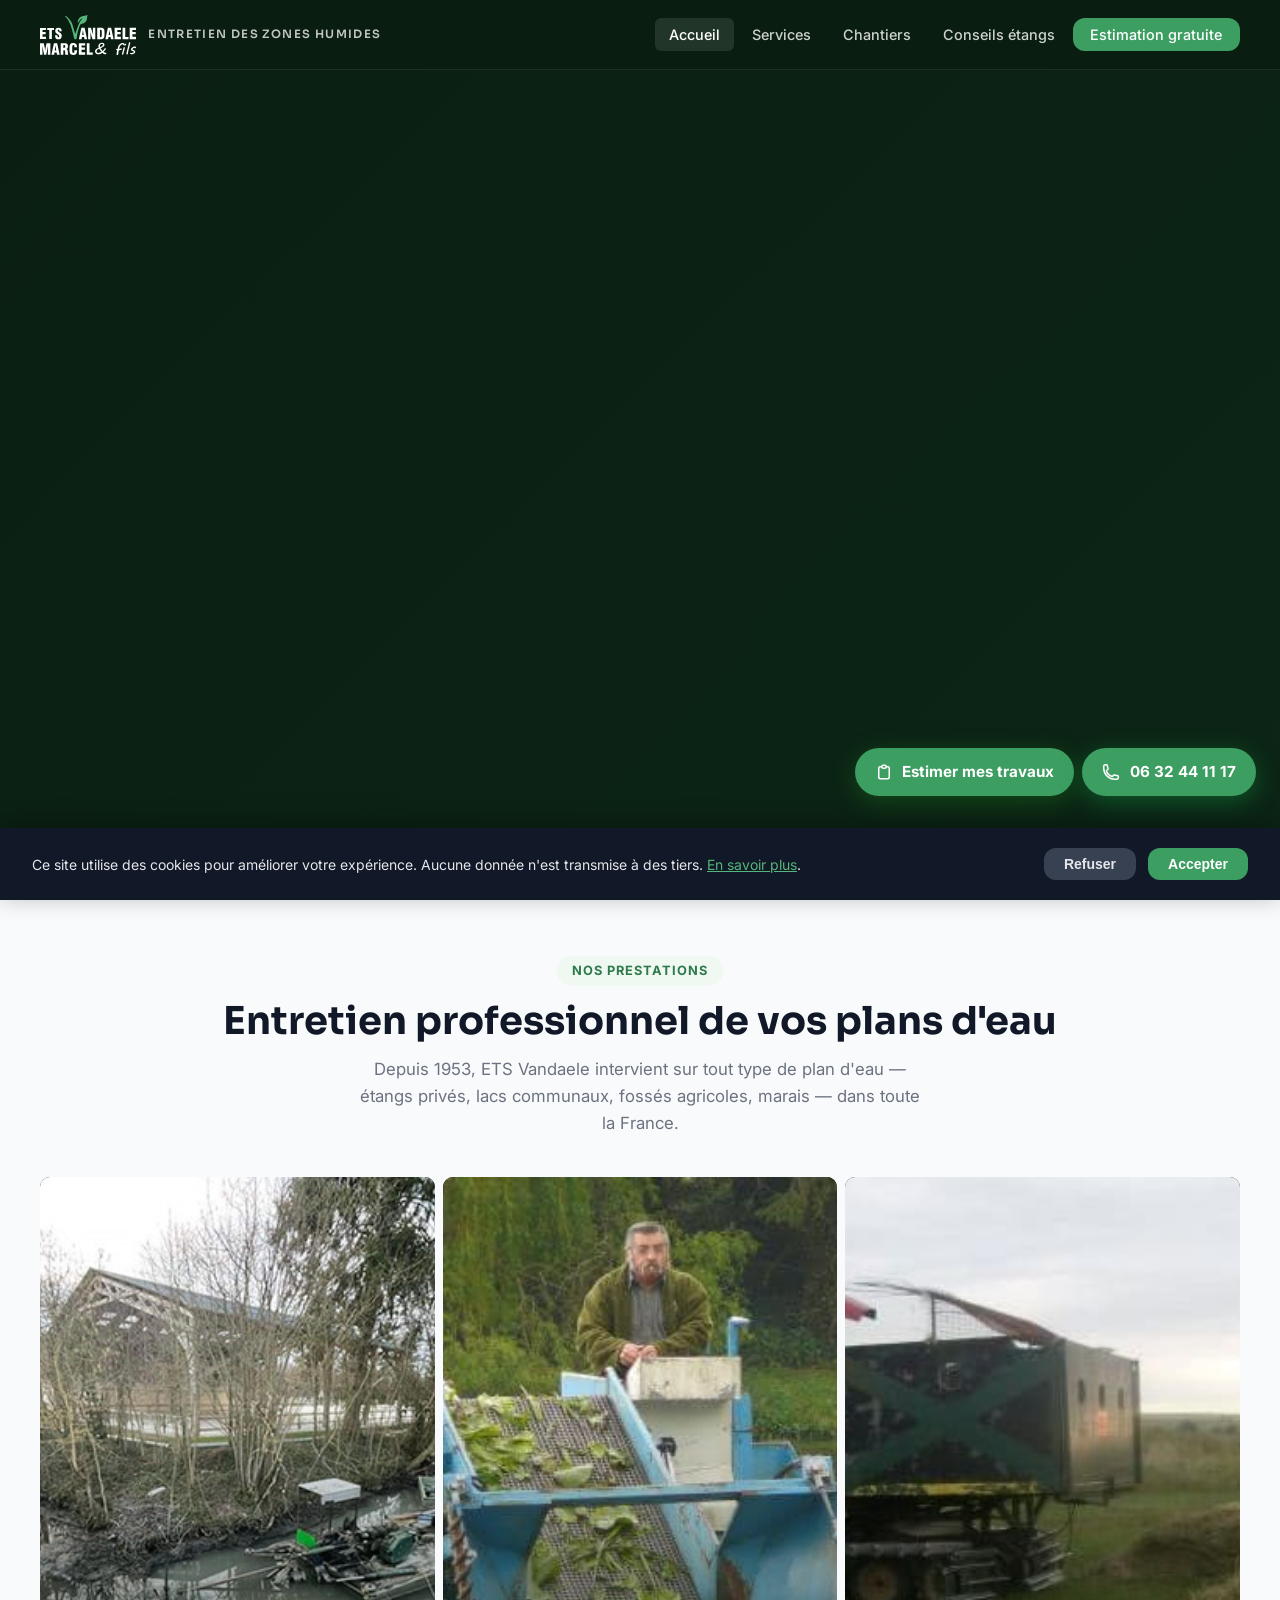
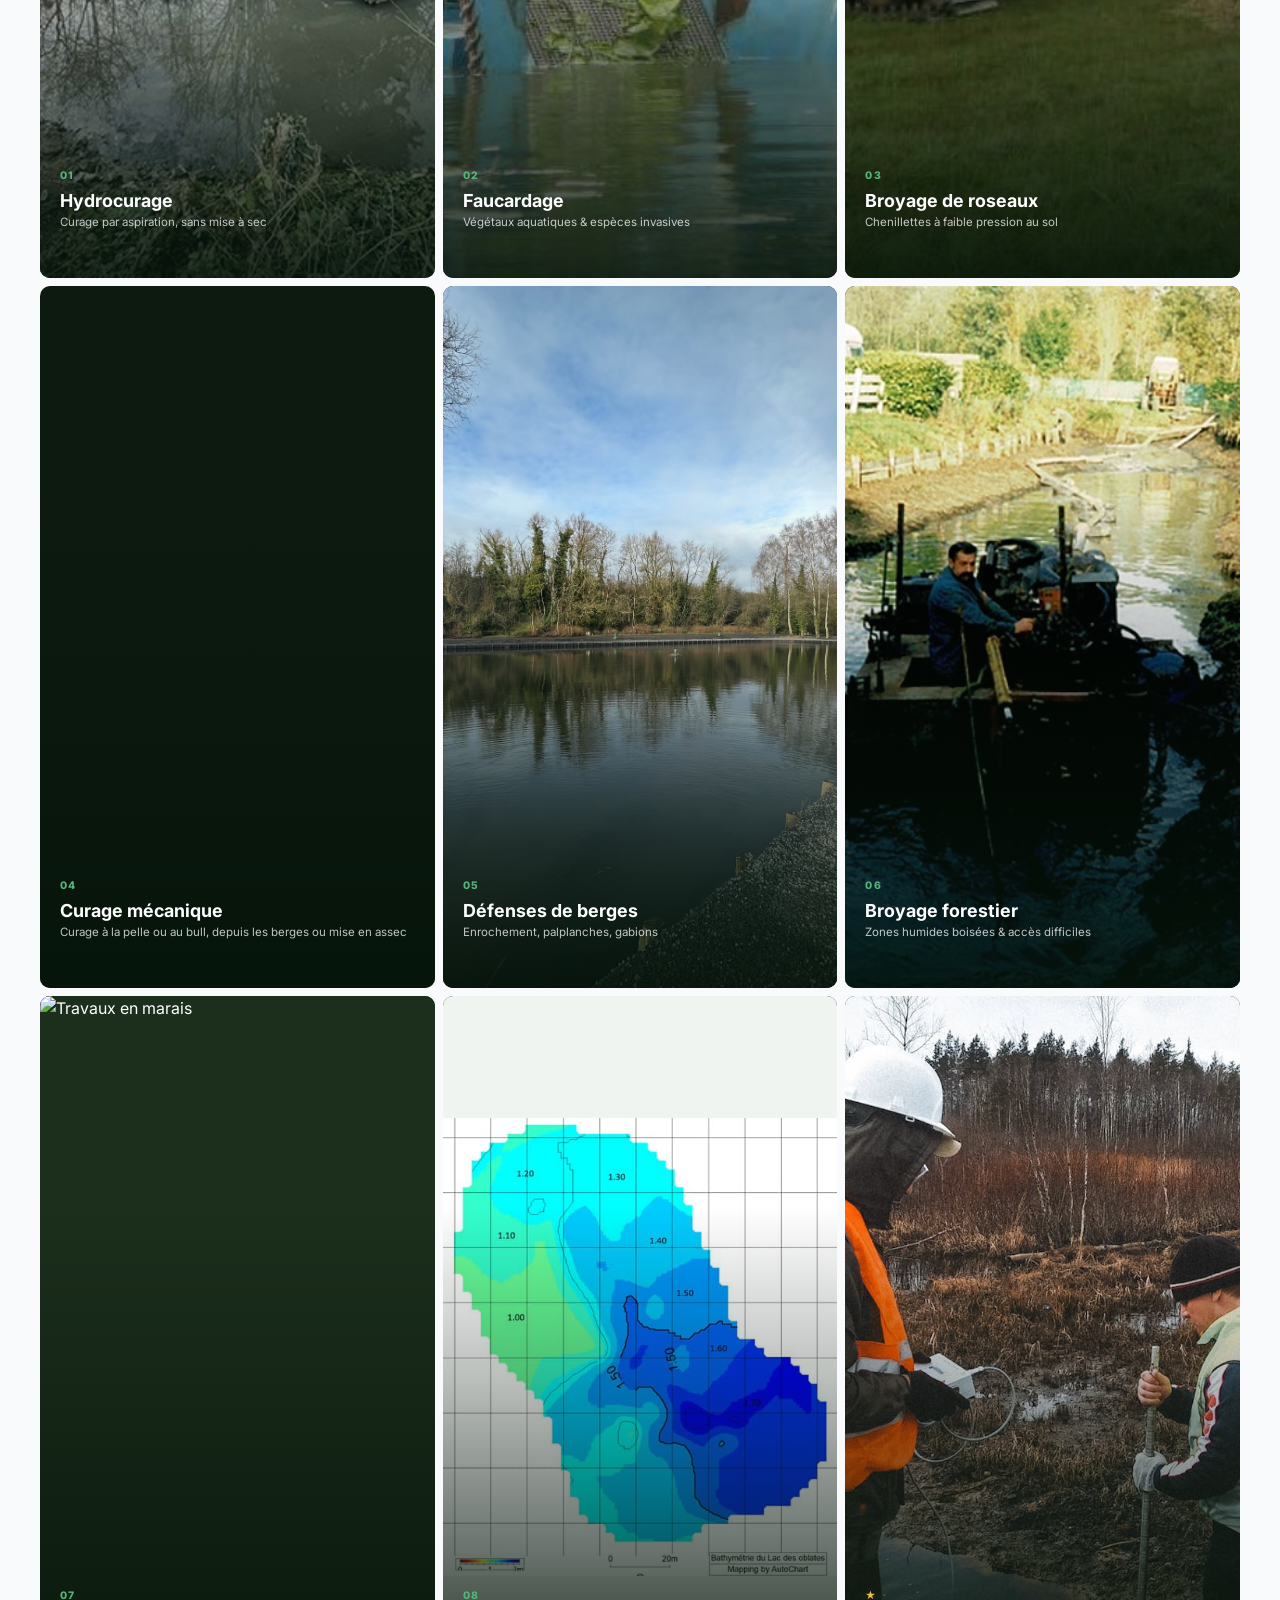
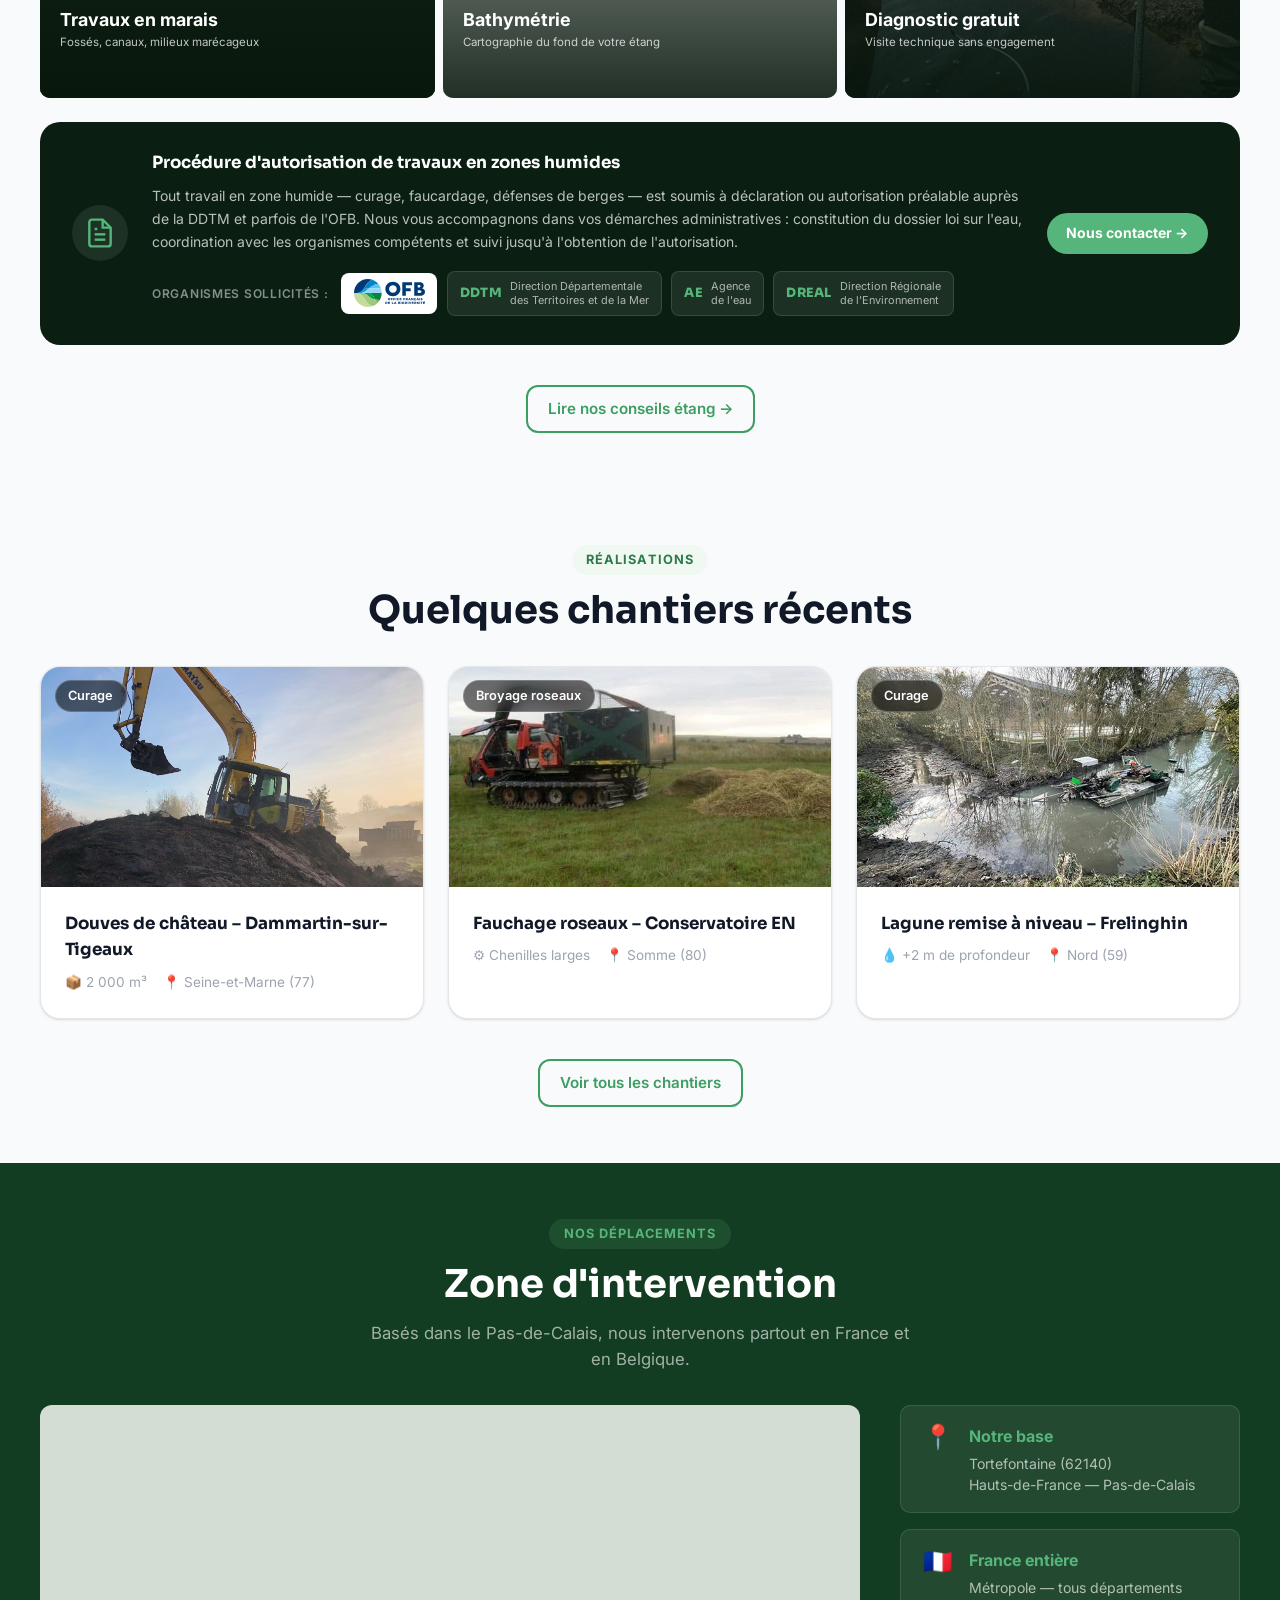
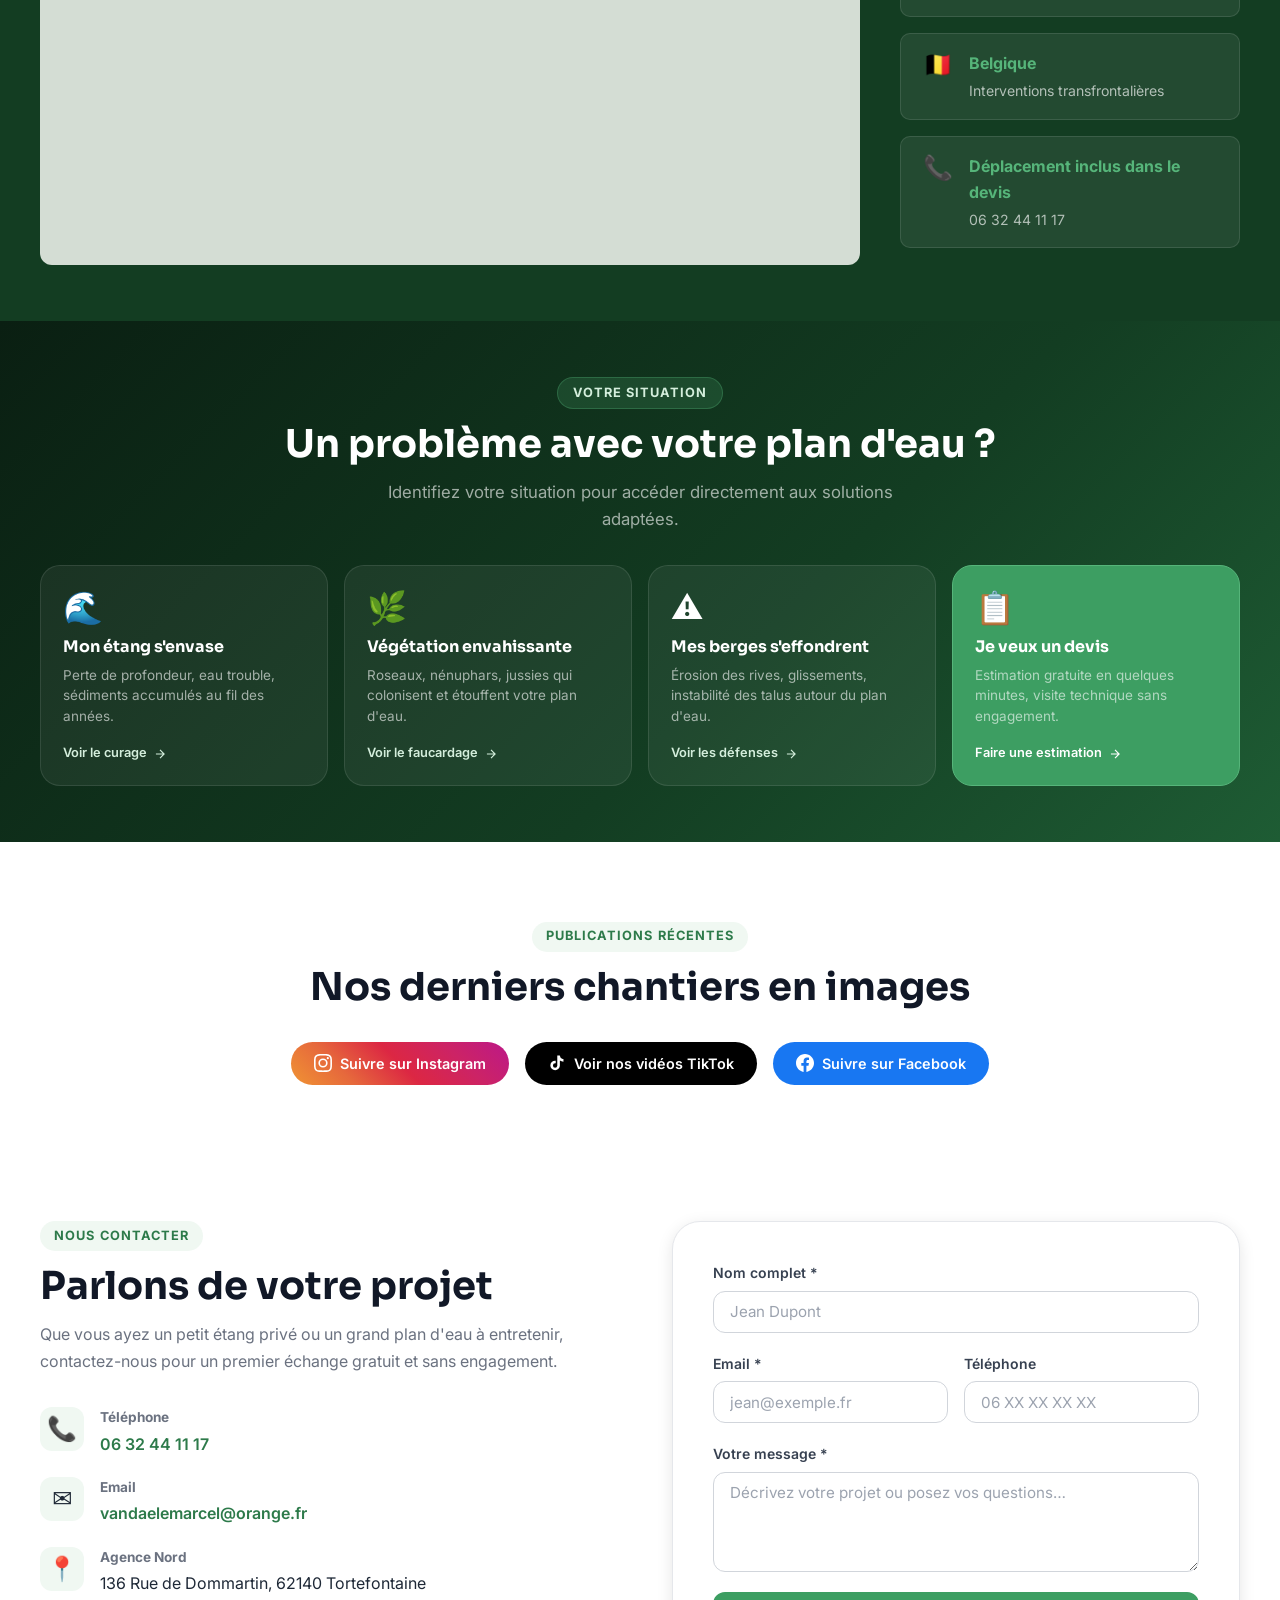
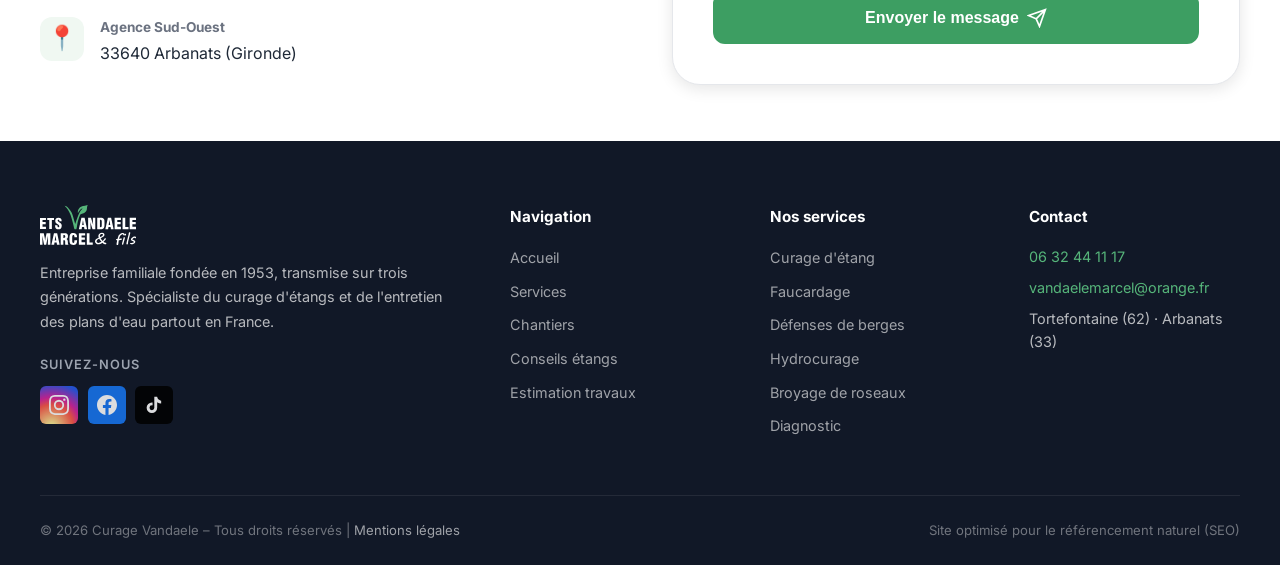
==== index.html @ f6c23997 "Curage mécanique: update card subtitle and rewrite services page content - Card: "Curage à la pelle " ====
﻿<!DOCTYPE html>
<html lang="fr">
<head>
  <meta charset="UTF-8" />
  <meta name="viewport" content="width=device-width, initial-scale=1.0" />
  <link rel="icon" type="image/svg+xml" href="assets/logo.svg" />
  <title>Curage Vandaele – Curage d'étangs & Plans d'eau | France</title>
  <meta name="description" content="Curage Vandaele, spécialiste depuis 1953 : curage d'étangs, faucardage, défenses de berges, broyage de roseaux. Devis gratuit. Intervention partout en France." />
  <meta name="keywords" content="curage étang, faucardage, défenses de berges, entretien étang, curage Vandaele, broyage de roseaux, vase étang, plan d'eau, curage Hauts-de-France, curage Nord de France, envasement étang, curage Somme, curage Pas-de-Calais" />
  <meta name="robots" content="index, follow" />
  <meta name="author" content="ETS Vandaele Marcel & Fils" />
  <meta name="geo.region" content="FR-HDF" />
  <meta name="geo.placename" content="Tortefontaine, Hauts-de-France, France" />
  <meta name="geo.position" content="50.33;2.11" />
  <meta name="ICBM" content="50.33, 2.11" />
  <link rel="canonical" href="https://www.curagevandaele.fr/" />

  <!-- Open Graph -->
  <meta property="og:type" content="website" />
  <meta property="og:locale" content="fr_FR" />
  <meta property="og:site_name" content="Curage Vandaele" />
  <meta property="og:url" content="https://www.curagevandaele.fr/" />
  <meta property="og:title" content="Curage Vandaele – Spécialiste curage d'étangs depuis 1953" />
  <meta property="og:description" content="Curage, faucardage, défenses de berges. Entreprise familiale, devis gratuit, intervention partout en France." />
  <meta property="og:image" content="https://www.curagevandaele.fr/assets/og-image.jpg" />
  <meta property="og:image:width" content="1200" />
  <meta property="og:image:height" content="630" />
  <meta property="og:image:alt" content="Curage d'étang par Vandaele – engin amphibie en action" />

  <!-- Twitter Card -->
  <meta name="twitter:card" content="summary_large_image" />
  <meta name="twitter:title" content="Curage Vandaele – Spécialiste curage d'étangs depuis 1953" />
  <meta name="twitter:description" content="Curage, faucardage, défenses de berges. Devis gratuit pour votre étang." />
  <meta name="twitter:image" content="https://www.curagevandaele.fr/assets/og-image.jpg" />

  <!-- Schema.org – LocalBusiness -->
  <script type="application/ld+json">
  {
    "@context": "https://schema.org",
    "@type": "LocalBusiness",
    "@id": "https://www.curagevandaele.fr/#business",
    "name": "ETS Vandaele Marcel & Fils",
    "alternateName": "Curage Vandaele",
    "description": "Spécialiste curage d'étangs, faucardage, défenses de berges et entretien de plans d'eau depuis 1953. Intervention partout en France.",
    "url": "https://www.curagevandaele.fr",
    "telephone": "+33632441117",
    "email": "vandaelemarcel@orange.fr",
    "foundingDate": "1953",
    "priceRange": "€€",
    "currenciesAccepted": "EUR",
    "paymentAccepted": "Chèque, Virement",
    "address": {
      "@type": "PostalAddress",
      "streetAddress": "136 Rue de Dommartin",
      "postalCode": "62140",
      "addressLocality": "Tortefontaine",
      "addressCountry": "FR",
      "addressRegion": "Hauts-de-France"
    },
    "geo": {
      "@type": "GeoCoordinates",
      "latitude": 50.33,
      "longitude": 2.11
    },
    "areaServed": [
      { "@type": "AdministrativeArea", "name": "Hauts-de-France" },
      { "@type": "AdministrativeArea", "name": "Normandie" },
      { "@type": "AdministrativeArea", "name": "Île-de-France" },
      { "@type": "AdministrativeArea", "name": "Grand Est" },
      { "@type": "AdministrativeArea", "name": "Nouvelle-Aquitaine" }
    ],
    "openingHoursSpecification": [
      {
        "@type": "OpeningHoursSpecification",
        "dayOfWeek": ["Monday","Tuesday","Wednesday","Thursday","Friday"],
        "opens": "08:00",
        "closes": "18:00"
      }
    ],
    "sameAs": [
      "https://www.instagram.com/vandaele_environnement/",
      "https://www.facebook.com/people/Vandaele-Environnement-travaux-en-milieu-naturel/100063510247374/",
      "https://www.tiktok.com/@etsvandaele"
    ],
    "hasOfferCatalog": {
      "@type": "OfferCatalog",
      "name": "Travaux d'entretien de plans d'eau",
      "itemListElement": [
        { "@type": "Offer", "itemOffered": { "@type": "Service", "name": "Curage d'étang" } },
        { "@type": "Offer", "itemOffered": { "@type": "Service", "name": "Faucardage" } },
        { "@type": "Offer", "itemOffered": { "@type": "Service", "name": "Défenses de berges" } },
        { "@type": "Offer", "itemOffered": { "@type": "Service", "name": "Hydrocurage" } },
        { "@type": "Offer", "itemOffered": { "@type": "Service", "name": "Broyage de roseaux et milieux forestiers" } },
        { "@type": "Offer", "itemOffered": { "@type": "Service", "name": "Diagnostic plan d'eau" } }
      ]
    }
  }
  </script>
  <!-- Schema.org – WebSite -->
  <script type="application/ld+json">
  {
    "@context": "https://schema.org",
    "@type": "WebSite",
    "@id": "https://www.curagevandaele.fr/#website",
    "url": "https://www.curagevandaele.fr",
    "name": "Curage Vandaele",
    "description": "Spécialiste curage d'étangs et entretien de plans d'eau depuis 1953",
    "publisher": { "@id": "https://www.curagevandaele.fr/#business" },
    "inLanguage": "fr-FR",
    "potentialAction": {
      "@type": "SearchAction",
      "target": "https://www.curagevandaele.fr/conseils.html?q={search_term_string}",
      "query-input": "required name=search_term_string"
    }
  }
  </script>

  <!-- Schema.org – Services -->
  <script type="application/ld+json">
  [
    {
      "@context": "https://schema.org",
      "@type": "Service",
      "@id": "https://www.curagevandaele.fr/services.html#curage",
      "name": "Curage d'étang et plan d'eau",
      "description": "Extraction mécanique de la vase, sédiments et boues accumulés dans les étangs et plans d'eau par engins amphibies. Intervention sans mise à sec complète dans la majorité des cas. Étangs privés, lacs communaux, douves, bassins de rétention.",
      "provider": { "@id": "https://www.curagevandaele.fr/#business" },
      "areaServed": { "@type": "Country", "name": "France" },
      "url": "https://www.curagevandaele.fr/services.html#curage",
      "serviceType": "Curage d'étang"
    },
    {
      "@context": "https://schema.org",
      "@type": "Service",
      "@id": "https://www.curagevandaele.fr/services.html#faucardage",
      "name": "Faucardage et gestion de la végétation aquatique",
      "description": "Coupe mécanisée et exportation des plantes aquatiques envahissantes : roseaux, nénuphars, jussie, élodée, myriophylle. Intervention conforme à la réglementation environnementale.",
      "provider": { "@id": "https://www.curagevandaele.fr/#business" },
      "areaServed": { "@type": "Country", "name": "France" },
      "url": "https://www.curagevandaele.fr/services.html#faucardage",
      "serviceType": "Faucardage"
    },
    {
      "@context": "https://schema.org",
      "@type": "Service",
      "@id": "https://www.curagevandaele.fr/services.html#berges",
      "name": "Défenses de berges et enrochements",
      "description": "Consolidation et protection des berges d'étangs contre l'érosion : enrochement, palplanches, gabions, géotextile. Étude et réalisation selon la nature du sol et le contexte hydraulique.",
      "provider": { "@id": "https://www.curagevandaele.fr/#business" },
      "areaServed": { "@type": "Country", "name": "France" },
      "url": "https://www.curagevandaele.fr/services.html#berges",
      "serviceType": "Défenses de berges"
    },
    {
      "@context": "https://schema.org",
      "@type": "Service",
      "@id": "https://www.curagevandaele.fr/services.html#hydrocurage",
      "name": "Hydrocurage de fossés, drains et canaux",
      "description": "Nettoyage par injection haute pression et aspiration simultanée des fossés agricoles, réseaux de drainage et canaux colmatés. Restauration de la capacité d'écoulement sans terrassement.",
      "provider": { "@id": "https://www.curagevandaele.fr/#business" },
      "areaServed": { "@type": "Country", "name": "France" },
      "url": "https://www.curagevandaele.fr/services.html#hydrocurage",
      "serviceType": "Hydrocurage"
    },
    {
      "@context": "https://schema.org",
      "@type": "Service",
      "@id": "https://www.curagevandaele.fr/services.html#broyage",
      "name": "Broyage de roseaux et milieux forestiers",
      "description": "Broyage mécanisé de roselières, taillis de berge et végétation ligneuse en zones humides inaccessibles par chenillettes à faible pression au sol. Option ramassage et exportation des résidus.",
      "provider": { "@id": "https://www.curagevandaele.fr/#business" },
      "areaServed": { "@type": "Country", "name": "France" },
      "url": "https://www.curagevandaele.fr/services.html#broyage",
      "serviceType": "Broyage de roseaux"
    },
    {
      "@context": "https://schema.org",
      "@type": "Service",
      "@id": "https://www.curagevandaele.fr/services.html#diagnostic",
      "name": "Diagnostic plan d'eau et devis gratuit",
      "description": "Visite technique gratuite de votre plan d'eau : analyse de l'envasement, état de la végétation, stabilité des berges, qualité de l'eau. Bilan précis et préconisations chiffrées sans engagement.",
      "provider": { "@id": "https://www.curagevandaele.fr/#business" },
      "areaServed": { "@type": "Country", "name": "France" },
      "url": "https://www.curagevandaele.fr/services.html#diagnostic",
      "serviceType": "Diagnostic étang",
      "offers": { "@type": "Offer", "price": "0", "priceCurrency": "EUR", "description": "Diagnostic gratuit sans engagement" }
    }
  ]
  </script>

  <!-- Schema.org – FAQPage -->
  <script type="application/ld+json">
  {
    "@context": "https://schema.org",
    "@type": "FAQPage",
    "mainEntity": [
      {
        "@type": "Question",
        "name": "Combien coûte un curage d'étang ?",
        "acceptedAnswer": {
          "@type": "Answer",
          "text": "Le prix d'un curage d'étang dépend du volume de vase à extraire, de la surface du plan d'eau et des conditions d'accès au chantier. ETS Vandaele propose un diagnostic gratuit et un devis personnalisé. Utilisez notre outil d'estimation en ligne pour une première fourchette de prix."
        }
      },
      {
        "@type": "Question",
        "name": "Faut-il une autorisation pour curer un étang ?",
        "acceptedAnswer": {
          "@type": "Answer",
          "text": "Oui, le curage d'étang est encadré par la Loi sur l'eau (3 janvier 1992). Selon le volume extrait et la nature du cours d'eau, une déclaration préalable en mairie ou une autorisation préfectorale auprès de la DDTM peut être obligatoire. ETS Vandaele accompagne ses clients dans toutes les démarches administratives."
        }
      },
      {
        "@type": "Question",
        "name": "Quelle est la meilleure période pour curer un étang ?",
        "acceptedAnswer": {
          "@type": "Answer",
          "text": "Le curage est idéalement réalisé entre septembre et mars (automne-hiver), lorsque la faune aquatique est moins active et les niveaux d'eau plus bas. Cette période minimise l'impact sur l'écosystème, facilite l'accès aux engins et limite les risques de turbidité."
        }
      },
      {
        "@type": "Question",
        "name": "Dans quelles régions intervenez-vous ?",
        "acceptedAnswer": {
          "@type": "Answer",
          "text": "ETS Vandaele Marcel & Fils intervient dans toute la France. Basés à Tortefontaine (Pas-de-Calais, 62), nous réalisons des chantiers principalement en Hauts-de-France (Nord, Pas-de-Calais, Somme, Oise, Aisne), Normandie, Île-de-France, Grand Est et Nouvelle-Aquitaine."
        }
      },
      {
        "@type": "Question",
        "name": "Comment savoir si mon étang a besoin d'être curé ?",
        "acceptedAnswer": {
          "@type": "Answer",
          "text": "Les signes d'envasement sont : perte visible de profondeur, eau trouble même hors saison, prolifération anormale de végétaux aquatiques, odeurs nauséabondes, poissons en surface. Si vous observez un ou plusieurs de ces signes, contactez-nous pour un diagnostic gratuit."
        }
      }
    ]
  }
  </script>

  <!-- Préchargement image hero (Core Web Vitals – LCP) -->
  <link rel="preload" as="image" href="assets/img/hero-accueil-2.jpg" fetchpriority="high" />

  <link rel="stylesheet" href="css/style.css" />
  <link rel="preconnect" href="https://fonts.googleapis.com" />
  <link rel="preconnect" href="https://fonts.gstatic.com" crossorigin />
  <link href="https://fonts.googleapis.com/css2?family=Inter:wght@300;400;500;600;700;800&family=Sora:wght@400;600;700;800&display=swap" rel="stylesheet" />
</head>
<body class="page-home">

<!-- ===== NAVIGATION ===== -->
<header class="site-header" id="site-header">
  <nav class="navbar container">
    <a href="index.html" class="logo">
      <img src="assets/logo.svg" alt="Curage Vandaele – ETS Vandaele Marcel & Fils" class="logo-img" />
      <span class="logo-tagline">Entretien des zones humides</span>
    </a>
    <button class="nav-toggle" id="nav-toggle" aria-label="Menu">
      <span></span><span></span><span></span>
    </button>
    <ul class="nav-links" id="nav-links">
      <li><a href="index.html" class="nav-link active">Accueil</a></li>
      <li><a href="services.html" class="nav-link">Services</a></li>
      <li><a href="chantiers.html" class="nav-link">Chantiers</a></li>
      <li><a href="conseils.html" class="nav-link">Conseils étangs</a></li>
      <li><a href="estimation.html" class="nav-link nav-cta">Estimation gratuite</a></li>
    </ul>
  </nav>
</header>

<!-- ===== HERO ===== -->
<section class="hero">
  <div class="hero-reel">
    <div class="hero-reel-slide is-active" data-label="Hydrocurage">
      <video class="slide-bg" autoplay muted playsinline loop><source src="assets/video/hydrocurage.mp4" type="video/mp4"></video>
      <video class="slide-fg" autoplay muted playsinline loop><source src="assets/video/hydrocurage.mp4" type="video/mp4"></video>
    </div>
    <div class="hero-reel-slide" data-label="Faucardage">
      <video class="slide-bg" muted playsinline loop preload="none"><source src="assets/video/faucardage.mp4" type="video/mp4"></video>
      <video class="slide-fg" muted playsinline loop preload="none"><source src="assets/video/faucardage.mp4" type="video/mp4"></video>
    </div>
    <div class="hero-reel-slide" data-label="Curage mécanique">
      <video class="slide-bg" muted playsinline loop preload="none"><source src="assets/video/curage_mecanique.mp4" type="video/mp4"></video>
      <video class="slide-fg" muted playsinline loop preload="none"><source src="assets/video/curage_mecanique.mp4" type="video/mp4"></video>
    </div>
    <div class="hero-reel-slide" data-label="Broyage de roseaux">
      <video class="slide-bg" muted playsinline loop preload="none"><source src="assets/video/broyage_de_roseaux.mp4" type="video/mp4"></video>
      <video class="slide-fg" muted playsinline loop preload="none"><source src="assets/video/broyage_de_roseaux.mp4" type="video/mp4"></video>
    </div>
    <div class="hero-reel-slide" data-label="Broyage forestier">
      <video class="slide-bg" muted playsinline loop preload="none"><source src="assets/video/broyage_forestier.mp4" type="video/mp4"></video>
      <video class="slide-fg" muted playsinline loop preload="none"><source src="assets/video/broyage_forestier.mp4" type="video/mp4"></video>
    </div>
    <div class="hero-reel-slide" data-label="Faucardage" data-landscape-src="assets/video/faucardage2_landscape.mp4">
      <video class="slide-bg" muted playsinline loop preload="none"><source src="assets/video/faucardage2.mp4" type="video/mp4"></video>
      <video class="slide-fg" muted playsinline loop preload="none"><source src="assets/video/faucardage2.mp4" type="video/mp4"></video>
    </div>
    <div class="hero-reel-slide" data-label="Curage de douves">
      <video class="slide-bg" muted playsinline loop preload="none"><source src="assets/video/hydrocurage_douves.mp4" type="video/mp4"></video>
      <video class="slide-fg" muted playsinline loop preload="none"><source src="assets/video/hydrocurage_douves.mp4" type="video/mp4"></video>
    </div>
    <div class="hero-reel-slide" data-label="Curage d'étang">
      <video class="slide-bg" muted playsinline loop preload="none"><source src="assets/video/curage_douves.mp4" type="video/mp4"></video>
      <video class="slide-fg" muted playsinline loop preload="none"><source src="assets/video/curage_douves.mp4" type="video/mp4"></video>
    </div>
    <div class="hero-reel-slide" data-label="Terrassement">
      <video class="slide-bg" muted playsinline loop preload="none"><source src="assets/video/terrassement.mp4" type="video/mp4"></video>
      <video class="slide-fg" muted playsinline loop preload="none"><source src="assets/video/terrassement.mp4" type="video/mp4"></video>
    </div>
    <div class="hero-overlay"></div>
  </div>
  <div class="hero-bottom">
    <div class="hero-reel-ui">
      <span class="hero-reel-label">Hydrocurage</span>
      <div class="hero-reel-dots">
        <button class="hero-reel-dot is-active" aria-label="Hydrocurage"></button>
        <button class="hero-reel-dot" aria-label="Faucardage"></button>
        <button class="hero-reel-dot" aria-label="Curage mécanique"></button>
        <button class="hero-reel-dot" aria-label="Broyage de roseaux"></button>
        <button class="hero-reel-dot" aria-label="Broyage forestier"></button>
        <button class="hero-reel-dot" aria-label="Faucardage"></button>
        <button class="hero-reel-dot" aria-label="Curage de douves"></button>
        <button class="hero-reel-dot" aria-label="Curage d'étang"></button>
        <button class="hero-reel-dot" aria-label="Terrassement"></button>
      </div>
    </div>
  </div>
</section>

<!-- ===== NOS SERVICES ===== -->
<section class="section services-unified-section" id="services" aria-label="Nos services d'entretien de plans d'eau">
  <div class="container">
    <div class="section-header">
      <span class="section-tag">Nos prestations</span>
      <h2 class="section-title">Entretien professionnel de vos plans d'eau</h2>
      <p class="section-desc">Depuis 1953, ETS Vandaele intervient sur tout type de plan d'eau — étangs privés, lacs communaux, fossés agricoles, marais — dans toute la France.</p>
    </div>
    <div class="activites-grid">

      <a href="services.html#hydrocurage" class="activite-card">
        <video autoplay muted playsinline poster="assets/img/curage-de-lagunes.jpg"
          data-srcs="assets/video/hydrocurage.mp4,assets/video/curage_douves.mp4,assets/video/hydrocurage_douves.mp4">
          <source src="assets/video/hydrocurage.mp4" type="video/mp4">
        </video>
        <div class="activite-overlay">
          <span class="activite-num">01</span>
          <h3 class="activite-title">Hydrocurage</h3>
          <p class="activite-sub">Curage par aspiration, sans mise à sec</p>
          <span class="activite-cta">Découvrir →</span>
        </div>
      </a>

      <a href="services.html#faucardage" class="activite-card">
        <video autoplay muted loop playsinline poster="assets/img/faucardage-et-suppression-de-vegetation.jpg">
          <source src="assets/video/faucardage.mp4" type="video/mp4">
        </video>
        <div class="activite-overlay">
          <span class="activite-num">02</span>
          <h3 class="activite-title">Faucardage</h3>
          <p class="activite-sub">Végétaux aquatiques & espèces invasives</p>
          <span class="activite-cta">Découvrir →</span>
        </div>
      </a>

      <a href="services.html#broyage-roseaux" class="activite-card">
        <video autoplay muted loop playsinline poster="assets/img/fauchage-de-roseaux-avec-exportation.jpg">
          <source src="assets/video/broyage_de_roseaux.mp4" type="video/mp4">
        </video>
        <div class="activite-overlay">
          <span class="activite-num">03</span>
          <h3 class="activite-title">Broyage de roseaux</h3>
          <p class="activite-sub">Chenillettes à faible pression au sol</p>
          <span class="activite-cta">Découvrir →</span>
        </div>
      </a>

      <a href="services.html#curage" class="activite-card">
        <video autoplay muted loop playsinline poster="assets/img/curage-mecanique-1.jpg">
          <source src="assets/video/curage_mecanique.mp4" type="video/mp4">
        </video>
        <div class="activite-overlay">
          <span class="activite-num">04</span>
          <h3 class="activite-title">Curage mécanique</h3>
          <p class="activite-sub">Curage à la pelle ou au bull, depuis les berges ou mise en assec</p>
          <span class="activite-cta">Découvrir →</span>
        </div>
      </a>

      <a href="services.html#berges" class="activite-card">
        <img src="assets/img/defense-de-berges-1.jpg" alt="Défenses de berges" loading="lazy" />
        <div class="activite-overlay">
          <span class="activite-num">05</span>
          <h3 class="activite-title">Défenses de berges</h3>
          <p class="activite-sub">Enrochement, palplanches, gabions</p>
          <span class="activite-cta">Découvrir →</span>
        </div>
      </a>

      <a href="services.html#broyage-forestier" class="activite-card">
        <video autoplay muted loop playsinline poster="assets/img/nous-connaitre-ets-vandaele.jpg">
          <source src="assets/video/broyage_forestier.mp4" type="video/mp4">
        </video>
        <div class="activite-overlay">
          <span class="activite-num">06</span>
          <h3 class="activite-title">Broyage forestier</h3>
          <p class="activite-sub">Zones humides boisées & accès difficiles</p>
          <span class="activite-cta">Découvrir →</span>
        </div>
      </a>

      <a href="services.html#marais" class="activite-card">
        <img src="assets/img/travaux-en-marais.jpg" alt="Travaux en marais" loading="lazy" />
        <div class="activite-overlay">
          <span class="activite-num">07</span>
          <h3 class="activite-title">Travaux en marais</h3>
          <p class="activite-sub">Fossés, canaux, milieux marécageux</p>
          <span class="activite-cta">Découvrir →</span>
        </div>
      </a>

      <a href="services.html#bathymetrie" class="activite-card">
        <img src="assets/img/bathymetrie.jpg" alt="Bathymétrie" loading="lazy" />
        <div class="activite-overlay">
          <span class="activite-num">08</span>
          <h3 class="activite-title">Bathymétrie</h3>
          <p class="activite-sub">Cartographie du fond de votre étang</p>
          <span class="activite-cta">Découvrir →</span>
        </div>
      </a>

      <a href="estimation.html" class="activite-card activite-card--cta">
        <img src="assets/img/diagnostic-terrain.jpg" alt="Diagnostic gratuit" loading="lazy" />
        <div class="activite-overlay">
          <span class="activite-num">★</span>
          <h3 class="activite-title">Diagnostic gratuit</h3>
          <p class="activite-sub">Visite technique sans engagement</p>
          <span class="activite-cta">Prendre rendez-vous →</span>
        </div>
      </a>

    </div>

    <!-- 10. Procédure d'autorisation – carte pleine largeur -->
    <div class="svc-autorisation">
      <div class="svc-autorisation-icon">
        <svg width="32" height="32" viewBox="0 0 24 24" fill="none" stroke="currentColor" stroke-width="1.8"><path d="M14 2H6a2 2 0 0 0-2 2v16a2 2 0 0 0 2 2h12a2 2 0 0 0 2-2V8z"/><polyline points="14 2 14 8 20 8"/><line x1="16" y1="13" x2="8" y2="13"/><line x1="16" y1="17" x2="8" y2="17"/><polyline points="10 9 9 9 8 9"/></svg>
      </div>
      <div class="svc-autorisation-body">
        <h3>Procédure d'autorisation de travaux en zones humides</h3>
        <p>Tout travail en zone humide — curage, faucardage, défenses de berges — est soumis à déclaration ou autorisation préalable auprès de la DDTM et parfois de l'OFB. Nous vous accompagnons dans vos démarches administratives : constitution du dossier loi sur l'eau, coordination avec les organismes compétents et suivi jusqu'à l'obtention de l'autorisation.</p>
        <div class="autorisation-orgs">
          <span class="autorisation-orgs-label">Organismes sollicités :</span>
          <!-- OFB – logo officiel -->
          <div class="autorisation-org autorisation-org--logo">
            <img src="assets/img/logo-ofb.svg" alt="Office Français de la Biodiversité (OFB)" />
          </div>
          <!-- DDTM -->
          <div class="autorisation-org">
            <span class="autorisation-org-abbr">DDTM</span>
            <span class="autorisation-org-name">Direction Départementale<br>des Territoires et de la Mer</span>
          </div>
          <!-- Agence de l'eau -->
          <div class="autorisation-org">
            <span class="autorisation-org-abbr">AE</span>
            <span class="autorisation-org-name">Agence<br>de l'eau</span>
          </div>
          <!-- DREAL -->
          <div class="autorisation-org">
            <span class="autorisation-org-abbr">DREAL</span>
            <span class="autorisation-org-name">Direction Régionale<br>de l'Environnement</span>
          </div>
        </div>
      </div>
      <a href="estimation.html" class="svc-autorisation-link">Nous contacter →</a>
    </div>

    <div class="section-footer">
      <a href="conseils.html" class="btn btn-outline">Lire nos conseils étang →</a>
    </div>
  </div>
</section>

<!-- ===== CHANTIERS RÉCENTS ===== -->
<section class="section section--gray" id="chantiers">
  <div class="container">
    <div class="section-header">
      <span class="section-tag">Réalisations</span>
      <h2 class="section-title">Quelques chantiers récents</h2>
    </div>
    <div class="chantiers-grid">

      <article class="chantier-card">
        <div class="chantier-img">
          <video autoplay muted loop playsinline poster="assets/img/hero-accueil-2.jpg">
            <source src="assets/video/hydrocurage_douves.mp4" type="video/mp4">
          </video>
          <span class="chantier-badge">Curage</span>
        </div>
        <div class="chantier-body">
          <h3>Douves de château – Dammartin-sur-Tigeaux</h3>
          <div class="chantier-meta">
            <span>📦 2 000 m³</span>
            <span>📍 Seine-et-Marne (77)</span>
          </div>
        </div>
      </article>

      <article class="chantier-card">
        <div class="chantier-img">
          <img src="assets/img/fauchage-de-roseaux-avec-exportation.jpg" alt="Fauchage de roseaux dans les marais de la Somme" loading="lazy" />
          <span class="chantier-badge">Broyage roseaux</span>
        </div>
        <div class="chantier-body">
          <h3>Fauchage roseaux – Conservatoire EN</h3>
          <div class="chantier-meta">
            <span>⚙️ Chenilles larges</span>
            <span>📍 Somme (80)</span>
          </div>
        </div>
      </article>

      <article class="chantier-card">
        <div class="chantier-img">
          <img src="assets/img/curage-de-lagunes.jpg" alt="Curage d'une lagune quasi asséchée à Frelinghin, Nord" loading="lazy" />
          <span class="chantier-badge">Curage</span>
        </div>
        <div class="chantier-body">
          <h3>Lagune remise à niveau – Frelinghin</h3>
          <div class="chantier-meta">
            <span>💧 +2 m de profondeur</span>
            <span>📍 Nord (59)</span>
          </div>
        </div>
      </article>

    </div>
    <div class="section-footer">
      <a href="chantiers.html" class="btn btn-outline">Voir tous les chantiers</a>
    </div>
  </div>
</section>

<!-- ===== ZONE D'INTERVENTION ===== -->
<section class="section zone-section" id="zone">
  <div class="container">
    <div class="section-header">
      <span class="section-tag">Nos déplacements</span>
      <h2 class="section-title">Zone d'intervention</h2>
      <p class="section-desc">Basés dans le Pas-de-Calais, nous intervenons partout en France et en Belgique.</p>
    </div>
    <div class="zone-layout">
      <div id="zone-map"></div>
      <div class="zone-cards">
        <div class="zone-card">
          <div class="zone-card-icon">📍</div>
          <div>
            <strong>Notre base</strong>
            <span>Tortefontaine (62140)</span>
            <span>Hauts-de-France — Pas-de-Calais</span>
          </div>
        </div>
        <div class="zone-card">
          <div class="zone-card-icon">🇫🇷</div>
          <div>
            <strong>France entière</strong>
            <span>Métropole — tous départements</span>
          </div>
        </div>
        <div class="zone-card">
          <div class="zone-card-icon">🇧🇪</div>
          <div>
            <strong>Belgique</strong>
            <span>Interventions transfrontalières</span>
          </div>
        </div>
        <a href="tel:+33632441117" class="zone-card">
          <div class="zone-card-icon">📞</div>
          <div>
            <strong>Déplacement inclus dans le devis</strong>
            <span>06 32 44 11 17</span>
          </div>
        </a>
      </div>
    </div>
  </div>
</section>

<!-- ===== PROBLÈME → SOLUTION ===== -->
<section class="problems-section" id="pourquoi">
  <div class="container">
    <div class="section-header">
      <span class="section-tag">Votre situation</span>
      <h2 class="section-title">Un problème avec votre plan d'eau ?</h2>
      <p class="section-desc">Identifiez votre situation pour accéder directement aux solutions adaptées.</p>
    </div>
    <div class="problems-grid">

      <a href="services.html#curage" class="problem-card">
        <div class="problem-icon">🌊</div>
        <h3>Mon étang s'envase</h3>
        <p>Perte de profondeur, eau trouble, sédiments accumulés au fil des années.</p>
        <span class="problem-cta">Voir le curage <svg width="14" height="14" viewBox="0 0 24 24" fill="none" stroke="currentColor" stroke-width="2"><path d="M5 12h14M12 5l7 7-7 7"/></svg></span>
      </a>

      <a href="services.html#faucardage" class="problem-card">
        <div class="problem-icon">🌿</div>
        <h3>Végétation envahissante</h3>
        <p>Roseaux, nénuphars, jussies qui colonisent et étouffent votre plan d'eau.</p>
        <span class="problem-cta">Voir le faucardage <svg width="14" height="14" viewBox="0 0 24 24" fill="none" stroke="currentColor" stroke-width="2"><path d="M5 12h14M12 5l7 7-7 7"/></svg></span>
      </a>

      <a href="services.html#berges" class="problem-card">
        <div class="problem-icon">⚠️</div>
        <h3>Mes berges s'effondrent</h3>
        <p>Érosion des rives, glissements, instabilité des talus autour du plan d'eau.</p>
        <span class="problem-cta">Voir les défenses <svg width="14" height="14" viewBox="0 0 24 24" fill="none" stroke="currentColor" stroke-width="2"><path d="M5 12h14M12 5l7 7-7 7"/></svg></span>
      </a>

      <a href="estimation.html" class="problem-card problem-card--cta">
        <div class="problem-icon">📋</div>
        <h3>Je veux un devis</h3>
        <p>Estimation gratuite en quelques minutes, visite technique sans engagement.</p>
        <span class="problem-cta">Faire une estimation <svg width="14" height="14" viewBox="0 0 24 24" fill="none" stroke="currentColor" stroke-width="2"><path d="M5 12h14M12 5l7 7-7 7"/></svg></span>
      </a>

    </div>
  </div>
</section>

<!-- ===== RÉSEAUX SOCIAUX ===== -->
<section class="social-section">
  <div class="container">
    <div class="section-header">
      <span class="section-tag">Publications récentes</span>
      <h2 class="section-title">Nos derniers chantiers en images</h2>
    </div>

    <!-- Feed Instagram (Behold.so – mis à jour automatiquement) -->
    <div data-behold-id="vLi6sZst01aUTTArN6jm"></div>
    <script src="https://w.behold.so/widget.js" type="module"></script>

    <!-- Boutons réseaux -->
    <div class="social-follow-btns">
      <a href="https://www.instagram.com/etsvandaele/" target="_blank" rel="noopener" class="social-follow-btn social-follow-btn--instagram">
        <svg width="18" height="18" viewBox="0 0 24 24" fill="currentColor"><path d="M12 2.163c3.204 0 3.584.012 4.85.07 3.252.148 4.771 1.691 4.919 4.919.058 1.265.069 1.645.069 4.849 0 3.205-.012 3.584-.069 4.849-.149 3.225-1.664 4.771-4.919 4.919-1.266.058-1.644.07-4.85.07-3.204 0-3.584-.012-4.849-.07-3.26-.149-4.771-1.699-4.919-4.92-.058-1.265-.07-1.644-.07-4.849 0-3.204.013-3.583.07-4.849.149-3.227 1.664-4.771 4.919-4.919 1.266-.057 1.645-.069 4.849-.069zM12 0C8.741 0 8.333.014 7.053.072 2.695.272.273 2.69.073 7.052.014 8.333 0 8.741 0 12c0 3.259.014 3.668.072 4.948.2 4.358 2.618 6.78 6.98 6.98C8.333 23.986 8.741 24 12 24c3.259 0 3.668-.014 4.948-.072 4.354-.2 6.782-2.618 6.979-6.98.059-1.28.073-1.689.073-4.948 0-3.259-.014-3.667-.072-4.947-.196-4.354-2.617-6.78-6.979-6.98C15.668.014 15.259 0 12 0zm0 5.838a6.162 6.162 0 100 12.324 6.162 6.162 0 000-12.324zM12 16a4 4 0 110-8 4 4 0 010 8zm6.406-11.845a1.44 1.44 0 100 2.881 1.44 1.44 0 000-2.881z"/></svg>
        Suivre sur Instagram
      </a>
      <a href="https://www.tiktok.com/@etsvandaele" target="_blank" rel="noopener" class="social-follow-btn social-follow-btn--tiktok">
        <svg width="18" height="18" viewBox="0 0 24 24" fill="currentColor"><path d="M19.59 6.69a4.83 4.83 0 01-3.77-4.25V2h-3.45v13.67a2.89 2.89 0 01-2.88 2.5 2.89 2.89 0 01-2.89-2.89 2.89 2.89 0 012.89-2.89c.28 0 .54.04.79.1V9.01a6.27 6.27 0 00-.79-.05 6.34 6.34 0 00-6.34 6.34 6.34 6.34 0 006.34 6.34 6.34 6.34 0 006.33-6.34V8.69a8.18 8.18 0 004.78 1.52V6.78a4.85 4.85 0 01-1.01-.09z"/></svg>
        Voir nos vidéos TikTok
      </a>
      <a href="https://www.facebook.com/curage.vandaele" target="_blank" rel="noopener" class="social-follow-btn social-follow-btn--facebook">
        <svg width="18" height="18" viewBox="0 0 24 24" fill="currentColor"><path d="M24 12.073c0-6.627-5.373-12-12-12s-12 5.373-12 12c0 5.99 4.388 10.954 10.125 11.854v-8.385H7.078v-3.47h3.047V9.43c0-3.007 1.792-4.669 4.533-4.669 1.312 0 2.686.235 2.686.235v2.953H15.83c-1.491 0-1.956.925-1.956 1.874v2.25h3.328l-.532 3.47h-2.796v8.385C19.612 23.027 24 18.062 24 12.073z"/></svg>
        Suivre sur Facebook
      </a>
    </div>

  </div>
</section>

<!-- ===== CONTACT ===== -->
<section class="section" id="contact">
  <div class="container">
    <div class="contact-wrapper">
      <div class="contact-info">
        <span class="section-tag">Nous contacter</span>
        <h2 class="section-title">Parlons de votre projet</h2>
        <p>Que vous ayez un petit étang privé ou un grand plan d'eau à entretenir, contactez-nous pour un premier échange gratuit et sans engagement.</p>
        <div class="contact-items">
          <div class="contact-item">
            <div class="contact-item-icon">📞</div>
            <div>
              <strong>Téléphone</strong>
              <a href="tel:+33632441117">06 32 44 11 17</a>
            </div>
          </div>
          <div class="contact-item">
            <div class="contact-item-icon">✉️</div>
            <div>
              <strong>Email</strong>
              <a href="mailto:vandaelemarcel@orange.fr">vandaelemarcel@orange.fr</a>
            </div>
          </div>
          <div class="contact-item">
            <div class="contact-item-icon">📍</div>
            <div>
              <strong>Agence Nord</strong>
              <span>136 Rue de Dommartin, 62140 Tortefontaine</span>
            </div>
          </div>
          <div class="contact-item">
            <div class="contact-item-icon">📍</div>
            <div>
              <strong>Agence Sud-Ouest</strong>
              <span>33640 Arbanats (Gironde)</span>
            </div>
          </div>
        </div>
      </div>
      <form class="contact-form" id="contact-form" action="https://api.web3forms.com/submit" method="post" novalidate>
        <input type="hidden" name="access_key" value="d6047275-07ab-4b26-8be7-3b39b661f43b" />
        <input type="hidden" name="subject" value="Nouvelle demande de contact – Curage Vandaele" />
        <input type="hidden" name="from_name" value="Site Curage Vandaele" />
        <input type="hidden" name="redirect" value="false" />
        <div class="form-group">
          <label for="nom">Nom complet *</label>
          <input type="text" id="nom" name="nom" required placeholder="Jean Dupont" />
        </div>
        <div class="form-row">
          <div class="form-group">
            <label for="email">Email *</label>
            <input type="email" id="email" name="email" required placeholder="jean@exemple.fr" />
          </div>
          <div class="form-group">
            <label for="tel">Téléphone</label>
            <input type="tel" id="tel" name="tel" placeholder="06 XX XX XX XX" />
          </div>
        </div>
        <div class="form-group">
          <label for="message">Votre message *</label>
          <textarea id="message" name="message" rows="4" required placeholder="Décrivez votre projet ou posez vos questions…"></textarea>
        </div>
        <button type="submit" class="btn btn-primary btn-lg btn-full">
          Envoyer le message
          <svg width="20" height="20" viewBox="0 0 24 24" fill="none" stroke="currentColor" stroke-width="2"><path d="M22 2L11 13M22 2l-7 20-4-9-9-4 20-7z"/></svg>
        </button>
      </form>
    </div>
  </div>
</section>

<!-- ===== FOOTER ===== -->
<footer class="site-footer">
  <div class="container footer-grid">
    <div class="footer-brand">
      <div class="logo">
        <img src="assets/logo.svg" alt="Curage Vandaele" class="logo-img" />
      </div>
      <p>Entreprise familiale fondée en 1953, transmise sur trois générations. Spécialiste du curage d'étangs et de l'entretien des plans d'eau partout en France.</p>
      <div class="footer-social">
        <p>Suivez-nous</p>
        <div class="social-icons">
          <a href="https://www.instagram.com/vandaele_environnement/" target="_blank" rel="noopener" class="social-icon social-icon--instagram" aria-label="Instagram @vandaele_environnement">
            <svg viewBox="0 0 24 24" xmlns="http://www.w3.org/2000/svg"><path d="M12 2.163c3.204 0 3.584.012 4.85.07 3.252.148 4.771 1.691 4.919 4.919.058 1.265.069 1.645.069 4.849 0 3.205-.012 3.584-.069 4.849-.149 3.225-1.664 4.771-4.919 4.919-1.266.058-1.644.07-4.85.07-3.204 0-3.584-.012-4.849-.07-3.26-.149-4.771-1.699-4.919-4.92-.058-1.265-.07-1.644-.07-4.849 0-3.204.013-3.583.07-4.849.149-3.227 1.664-4.771 4.919-4.919 1.266-.057 1.645-.069 4.849-.069zM12 0C8.741 0 8.333.014 7.053.072 2.695.272.273 2.69.073 7.052.014 8.333 0 8.741 0 12c0 3.259.014 3.668.072 4.948.2 4.358 2.618 6.78 6.98 6.98C8.333 23.986 8.741 24 12 24c3.259 0 3.668-.014 4.948-.072 4.354-.2 6.782-2.618 6.979-6.98.059-1.28.073-1.689.073-4.948 0-3.259-.014-3.667-.072-4.947-.196-4.354-2.617-6.78-6.979-6.98C15.668.014 15.259 0 12 0zm0 5.838a6.162 6.162 0 100 12.324 6.162 6.162 0 000-12.324zM12 16a4 4 0 110-8 4 4 0 010 8zm6.406-11.845a1.44 1.44 0 100 2.881 1.44 1.44 0 000-2.881z"/></svg>
          </a>
          <a href="https://www.facebook.com/people/Vandaele-Environnement-travaux-en-milieu-naturel/100063510247374/" target="_blank" rel="noopener" class="social-icon social-icon--facebook" aria-label="Facebook Vandaele Environnement">
            <svg viewBox="0 0 24 24" xmlns="http://www.w3.org/2000/svg"><path d="M24 12.073c0-6.627-5.373-12-12-12s-12 5.373-12 12c0 5.99 4.388 10.954 10.125 11.854v-8.385H7.078v-3.47h3.047V9.43c0-3.007 1.792-4.669 4.533-4.669 1.312 0 2.686.235 2.686.235v2.953H15.83c-1.491 0-1.956.925-1.956 1.874v2.25h3.328l-.532 3.47h-2.796v8.385C19.612 23.027 24 18.062 24 12.073z"/></svg>
          </a>
          <a href="https://www.tiktok.com/@etsvandaele" target="_blank" rel="noopener" class="social-icon social-icon--tiktok" aria-label="TikTok @etsvandaele">
            <svg viewBox="0 0 24 24" xmlns="http://www.w3.org/2000/svg"><path d="M19.59 6.69a4.83 4.83 0 01-3.77-4.25V2h-3.45v13.67a2.89 2.89 0 01-2.88 2.5 2.89 2.89 0 01-2.89-2.89 2.89 2.89 0 012.89-2.89c.28 0 .54.04.79.1V9.01a6.27 6.27 0 00-.79-.05 6.34 6.34 0 00-6.34 6.34 6.34 6.34 0 006.34 6.34 6.34 6.34 0 006.33-6.34V8.69a8.18 8.18 0 004.78 1.52V6.78a4.85 4.85 0 01-1.01-.09z"/></svg>
          </a>
        </div>
      </div>    </div>
    <div class="footer-nav">
      <h4>Navigation</h4>
      <ul>
        <li><a href="index.html">Accueil</a></li>
        <li><a href="services.html">Services</a></li>
        <li><a href="chantiers.html">Chantiers</a></li>
        <li><a href="conseils.html">Conseils étangs</a></li>
        <li><a href="estimation.html">Estimation travaux</a></li>
      </ul>
    </div>
    <div class="footer-services">
      <h4>Nos services</h4>
      <ul>
        <li><a href="services.html#curage">Curage d'étang</a></li>
        <li><a href="services.html#faucardage">Faucardage</a></li>
        <li><a href="services.html#berges">Défenses de berges</a></li>
        <li><a href="services.html#hydrocurage">Hydrocurage</a></li>
        <li><a href="services.html#broyage">Broyage de roseaux</a></li>
        <li><a href="services.html#diagnostic">Diagnostic</a></li>
      </ul>
    </div>
    <div class="footer-contact">
      <h4>Contact</h4>
      <p><a href="tel:+33632441117">06 32 44 11 17</a></p>
      <p><a href="mailto:vandaelemarcel@orange.fr">vandaelemarcel@orange.fr</a></p>
      <p>Tortefontaine (62) · Arbanats (33)</p>
    </div>
  </div>
  <div class="footer-bottom">
    <div class="container">
      <p>© 2026 Curage Vandaele – Tous droits réservés | <a href="mentions-legales.html">Mentions légales</a></p>
      <p>Site optimisé pour le référencement naturel (SEO)</p>
    </div>
  </div>
</footer>

<!-- Floating phone button -->
<div class="fab-group">
  <a href="estimation.html" class="fab-cta" aria-label="Demander une estimation gratuite">
    <svg fill="none" viewBox="0 0 24 24" stroke="currentColor" stroke-width="2"><path stroke-linecap="round" stroke-linejoin="round" d="M9 5H7a2 2 0 00-2 2v12a2 2 0 002 2h10a2 2 0 002-2V7a2 2 0 00-2-2h-2M9 5a2 2 0 002 2h2a2 2 0 002-2M9 5a2 2 0 012-2h2a2 2 0 012 2"/></svg>
    <span class="fab-long">Estimer mes travaux</span><span class="fab-short">Estimation</span>
  </a>
  <a href="tel:+33632441117" class="fab-phone" aria-label="Appeler Vandaele">
    <svg xmlns="http://www.w3.org/2000/svg" fill="none" viewBox="0 0 24 24" stroke="currentColor" stroke-width="2"><path stroke-linecap="round" stroke-linejoin="round" d="M2.25 6.75c0 8.284 6.716 15 15 15h2.25a2.25 2.25 0 002.25-2.25v-1.372c0-.516-.351-.966-.852-1.091l-4.423-1.106c-.44-.11-.902.055-1.173.417l-.97 1.293c-.282.376-.769.542-1.21.38a12.035 12.035 0 01-7.143-7.143c-.162-.441.004-.928.38-1.21l1.293-.97c.363-.271.527-.734.417-1.173L6.963 3.102a1.125 1.125 0 00-1.091-.852H4.5A2.25 2.25 0 002.25 4.5v2.25z"/></svg>
    <span>06 32 44 11 17</span>
  </a>
</div>

<!-- RGPD Cookie Banner -->
<div id="cookie-banner" role="dialog" aria-label="Gestion des cookies">
  <p>Ce site utilise des cookies pour améliorer votre expérience. Aucune donnée n'est transmise à des tiers. <a href="mentions-legales.html">En savoir plus</a>.</p>
  <div class="cookie-actions">
    <button id="cookie-refuse">Refuser</button>
    <button id="cookie-accept">Accepter</button>
  </div>
</div>

<!-- ===== DRAGUE VERTICALE v3 (vue du dessus · tuyau · bassin) ===== -->
<div class="dg-s-strip" id="dg-s-strip" aria-hidden="true">

  <!-- Bassin de décantation (haut du bandeau, toujours fixe) -->
  <div class="dg-s-basin">
    <div class="dg-s-basin-mud" id="dg-s-basin-mud"></div>
  </div>

  <!-- Tuyau de refoulement (tribord, longueur pilotée par JS) -->
  <div class="dg-s-pipe" id="dg-s-pipe">
    <span class="dg-sb dg-sb1"></span>
    <span class="dg-sb dg-sb2"></span>
    <span class="dg-sb dg-sb3"></span>
    <span class="dg-sb dg-sb4"></span>
    <span class="dg-sb dg-sb5"></span>
  </div>

  <!-- Drague vue du dessus, positionnée par JS -->
  <div class="dg-s-machine" id="dg-s-machine">

    <svg class="dg-s-body" viewBox="0 0 70 102" xmlns="http://www.w3.org/2000/svg">

      <!-- Tube de raccord tuyau (tribord haut, flush avec le strip pipe) -->
      <rect x="57" y="0" width="7" height="28" rx="1" fill="#2a3820"/>

      <!-- ═══ GRAND RECTANGLE : corps principal ═══ -->
      <rect x="5" y="0" width="60" height="46" rx="2" fill="#1e2c1a" stroke="#2c3e22" stroke-width="1.5"/>

      <!-- Séparation interne (compartiment gauche / zone pompe droite) -->
      <line x1="25" y1="2" x2="25" y2="44" stroke="#1c2814" stroke-width="1.2"/>

      <!-- Compartiment gauche : 3 blocs équipement -->
      <rect x="7"  y="4"  width="14" height="9"  rx="1" fill="#101808"/>
      <rect x="7"  y="18" width="14" height="9"  rx="1" fill="#101808"/>
      <rect x="7"  y="33" width="14" height="9"  rx="1" fill="#101808"/>

      <!-- Zone pompe droite : cercle symbolique -->
      <rect x="27" y="2" width="36" height="42" rx="1" fill="#161e12" stroke="#1c2814" stroke-width="0.8"/>
      <circle cx="45" cy="23" r="10" fill="#0e1608" stroke="#182010" stroke-width="1"/>
      <circle cx="45" cy="23" r="5"  fill="#141c0e"/>
      <circle cx="45" cy="23" r="2"  fill="#1e2816"/>

      <!-- ═══ PETIT RECTANGLE : cabine (bas-gauche, sort du corps) ═══ -->
      <rect x="5" y="27" width="20" height="19" rx="1" fill="#121808" stroke="#1c2414" stroke-width="1.2"/>
      <!-- Fenêtre cabine -->
      <rect x="7" y="29" width="16" height="6" rx="1" fill="#1a4828" opacity="0.6"/>
      <!-- Deux carrés intérieurs -->
      <rect x="7"  y="37" width="7" height="7" rx="0.5" fill="#0e1408"/>
      <rect x="16" y="37" width="7" height="7" rx="0.5" fill="#0e1408"/>

      <!-- ═══ BRAS D'ASPIRATION : rectangle étroit centré ═══ -->
      <rect x="27" y="46" width="16" height="38" rx="1" fill="#141e10" stroke="#1e2a14" stroke-width="1.5"/>
      <!-- Joints du bras -->
      <rect x="27" y="60" width="16" height="2.5" rx="0.5" fill="#1c2812"/>
      <rect x="27" y="74" width="16" height="2.5" rx="0.5" fill="#1c2812"/>

      <!-- ═══ TÊTE DE COUPE : trapèze, plus large en haut ═══ -->
      <polygon points="22,84 48,84 43,100 27,100" fill="#1e2c1a" stroke="#2c3e22" stroke-width="1.5"/>
      <!-- Rotor de coupe (animé) -->
      <g class="dg-s-auger-spin">
        <circle cx="35" cy="92" r="8" fill="#0e1608" stroke="#182010" stroke-width="0.8"/>
        <rect x="33.5" y="84" width="3" height="16" rx="1.5" fill="#243018"/>
        <rect x="27"   y="91" width="16" height="3"  rx="1.5" fill="#243018"/>
        <circle cx="35" cy="92" r="2.5" fill="#1e2818"/>
      </g>

    </svg>

  </div>

  <!-- Nuage de vase (pénétration active dans le sédiment) -->
  <div class="dg-s-turb" id="dg-s-turb"></div>
</div>

<script src="js/main.js"></script>
</body>
</html>
---- css/style.css ----
/* ============================================================
   CURAGE VANDAELE – STYLESHEET
   ============================================================ */
@import url('https://fonts.googleapis.com/css2?family=Lora:ital@1&display=swap');

/* ── RESET & BASE ── */
*, *::before, *::after { box-sizing: border-box; margin: 0; padding: 0; }

:root {
  /* Palette brand Vandaele Environnement – vert logo #56B57A */
  --blue-900: #0a1f12;
  --blue-800: #133d22;
  --blue-700: #1e5c34;
  --blue-600: #2d7a4a;
  --blue-500: #3d9e62;
  --blue-400: #56B57A;
  --blue-100: #d4eedc;
  --blue-50:  #f0f8f2;

  --teal-500: #3d9e62;
  --teal-400: #6bbb8a;

  --green-500: #3d9e62;
  --green-400: #56B57A;

  --gray-900: #111827;
  --gray-800: #1f2937;
  --gray-700: #374151;
  --gray-600: #4b5563;
  --gray-500: #6b7280;
  --gray-400: #9ca3af;
  --gray-300: #d1d5db;
  --gray-200: #e5e7eb;
  --gray-100: #f3f4f6;
  --gray-50:  #f9fafb;
  --white:    #ffffff;

  --radius-sm: 6px;
  --radius-md: 12px;
  --radius-lg: 20px;
  --radius-xl: 28px;

  --shadow-sm: 0 1px 3px rgba(0,0,0,.08), 0 1px 2px rgba(0,0,0,.06);
  --shadow-md: 0 4px 16px rgba(0,0,0,.10);
  --shadow-lg: 0 10px 40px rgba(0,0,0,.15);
  --shadow-xl: 0 20px 60px rgba(0,0,0,.20);

  --font-sans: 'Inter', system-ui, sans-serif;
  --font-display: 'Sora', 'Inter', sans-serif;

  --transition: 0.25s cubic-bezier(.4,0,.2,1);
  --nav-h: 70px;
}

html { scroll-behavior: smooth; font-size: 16px; }

body {
  font-family: var(--font-sans);
  color: var(--gray-800);
  background: var(--white);
  line-height: 1.6;
  -webkit-font-smoothing: antialiased;
}

img { max-width: 100%; display: block; }
a { color: inherit; text-decoration: none; }
ul { list-style: none; }

/* ── CONTAINER ── */
.container {
  width: min(1200px, 100% - 2rem);
  margin-inline: auto;
}

/* ── BUTTONS ── */
.btn {
  display: inline-flex;
  align-items: center;
  gap: .5rem;
  padding: .625rem 1.25rem;
  border-radius: var(--radius-md);
  font-weight: 600;
  font-size: .95rem;
  cursor: pointer;
  border: 2px solid transparent;
  transition: all var(--transition);
  white-space: nowrap;
  text-decoration: none;
}
.btn-lg { padding: .875rem 1.75rem; font-size: 1rem; }
.btn-full { width: 100%; justify-content: center; }

.btn-primary {
  background: var(--blue-500);
  color: var(--white);
  border-color: var(--blue-500);
}
.btn-primary:hover {
  background: var(--blue-600);
  border-color: var(--blue-600);
  transform: translateY(-1px);
  box-shadow: 0 8px 24px rgba(61,158,98,.35);
}

.btn-outline {
  background: transparent;
  color: var(--blue-500);
  border-color: var(--blue-500);
}
.btn-outline:hover {
  background: var(--blue-500);
  color: var(--white);
  transform: translateY(-1px);
}

.btn-white {
  background: var(--white);
  color: var(--blue-600);
  border-color: var(--white);
}
.btn-white:hover {
  background: var(--blue-50);
  transform: translateY(-1px);
}

.btn-ghost {
  background: transparent;
  color: var(--white);
  border-color: rgba(255,255,255,.4);
}
.btn-ghost:hover {
  background: rgba(255,255,255,.15);
  border-color: rgba(255,255,255,.7);
}

/* ── NAVBAR ── */
.site-header {
  position: fixed;
  top: 0; left: 0; right: 0;
  z-index: 1000;
  height: var(--nav-h);
  background: rgba(10,31,18,.92);
  backdrop-filter: blur(12px);
  -webkit-backdrop-filter: blur(12px);
  border-bottom: 1px solid rgba(255,255,255,.08);
  transition: background var(--transition);
}
.site-header.scrolled {
  background: rgba(10,31,18,.98);
  box-shadow: var(--shadow-md);
}

.navbar {
  display: flex;
  align-items: center;
  justify-content: space-between;
  height: 100%;
}

.logo {
  display: flex;
  align-items: center;
  gap: .75rem;
  font-family: var(--font-display);
  font-size: 1.25rem;
  color: var(--white);
}
.logo-tagline {
  font-family: var(--font-display);
  font-style: normal;
  font-size: .72rem;
  font-weight: 600;
  text-transform: uppercase;
  letter-spacing: .12em;
  color: rgba(255,255,255,.75);
  line-height: 1.2;
  white-space: nowrap;
}
@media (max-width: 400px) {
  .logo-tagline { font-size: .6rem; letter-spacing: .08em; }
}
.logo-icon { font-size: 1.5rem; }
.logo-text strong { color: var(--blue-400); }
.logo-img {
  height: 40px;
  width: auto;
  display: block;
}

/* footer logo (dark background) – same SVG, same filter */
.site-footer .logo-img { height: 40px; }

/* Mobile : logo réduit pour tenir dans la navbar */
@media (max-width: 768px) {
  .logo-img              { height: 34px; }
  .site-footer .logo-img { height: 34px; }
}

.nav-links {
  display: flex;
  align-items: center;
  gap: .25rem;
}
.nav-link {
  color: rgba(255,255,255,.8);
  padding: .5rem .875rem;
  border-radius: var(--radius-sm);
  font-size: .9rem;
  font-weight: 500;
  transition: all var(--transition);
}
.nav-link:hover, .nav-link.active {
  color: var(--white);
  background: rgba(255,255,255,.1);
}
.nav-link.nav-cta {
  background: var(--blue-500);
  color: var(--white);
  padding: .5rem 1.1rem;
  border-radius: var(--radius-md);
}
.nav-link.nav-cta:hover {
  background: var(--blue-400);
}

.nav-toggle {
  display: none;
  flex-direction: column;
  gap: 5px;
  background: none;
  border: none;
  cursor: pointer;
  padding: .5rem;
}
.nav-toggle span {
  display: block;
  width: 24px;
  height: 2px;
  background: var(--white);
  border-radius: 2px;
  transition: all var(--transition);
}

/* ── HERO ── */
.hero {
  position: relative;
  min-height: 100dvh;
  display: flex;
  align-items: center;
  padding-top: var(--nav-h);
  overflow: hidden;
  background: #0a1f12;
}

.hero-reel {
  position: absolute;
  inset: 0;
  background-color: #0a1f12;
  overflow: hidden;
}
.hero-reel::before {
  content: '';
  position: absolute;
  inset: 0;
  background: linear-gradient(135deg, rgba(10,31,18,.35) 0%, rgba(19,61,34,.2) 100%);
  z-index: 1;
}
.hero-reel-slide {
  position: absolute;
  inset: 0;
  opacity: 0;
  transition: opacity 1.2s ease;
  overflow: hidden;
}
.hero-reel-slide.is-active { opacity: 1; }
.slide-bg,
.slide-fg {
  position: absolute;
  inset: 0;
  width: 100%;
  height: 100%;
}
.slide-bg {
  object-fit: cover;
  filter: blur(24px) brightness(0.32) saturate(0.6);
  transform: scale(1.1);
  z-index: 0;
}
.slide-fg {
  object-fit: contain;
  z-index: 1;
}
.hero-bottom {
  position: absolute;
  bottom: 2rem;
  left: 0;
  right: 0;
  padding: 0 max(1.5rem, calc((100vw - 960px) / 2));
  display: flex;
  align-items: center;
  justify-content: space-between;
  gap: 1.5rem;
  z-index: 2;
}
.hero-phone {
  display: flex;
  align-items: center;
  gap: .45rem;
  color: rgba(255,255,255,.85);
  font-size: .9rem;
  font-weight: 600;
  text-decoration: none;
  white-space: nowrap;
}
.hero-phone:hover { color: var(--blue-400); }
.hero-reel-ui {
  display: flex;
  flex-direction: column;
  align-items: center;
  gap: .55rem;
  flex: 1;
  justify-content: center;
}
.hero-reel-label {
  font-size: .95rem;
  font-weight: 700;
  letter-spacing: .12em;
  text-transform: uppercase;
  color: #fff;
  white-space: nowrap;
  text-shadow: 0 1px 6px rgba(0,0,0,.55);
  transition: opacity .4s ease;
}
.hero-reel-dots {
  display: flex;
  gap: 6px;
  align-items: center;
}
.hero-reel-dot {
  width: 28px;
  height: 3px;
  border: none;
  border-radius: 2px;
  background: rgba(255,255,255,.35);
  cursor: pointer;
  padding: 0;
  transition: background .3s ease, width .3s ease;
}
.hero-reel-dot.is-active {
  background: var(--blue-400);
  width: 42px;
}

.hero-overlay { display: none; }

.hero-content {
  position: relative;
  z-index: 1;
  padding-block: 3rem;
  max-width: 760px;
}

.hero-badge {
  display: inline-flex;
  align-items: center;
  gap: .5rem;
  background: rgba(86,181,122,.25);
  border: 1px solid rgba(86,181,122,.4);
  color: var(--blue-100);
  padding: .35rem 1rem;
  border-radius: 100px;
  font-size: .85rem;
  font-weight: 600;
  margin-bottom: 1.5rem;
  backdrop-filter: blur(8px);
}

.hero-title {
  font-family: var(--font-display);
  font-size: clamp(2.2rem, 5vw, 3.8rem);
  font-weight: 800;
  color: var(--white);
  line-height: 1.15;
  margin-bottom: 1.25rem;
}
.hero-title .highlight {
  color: var(--blue-400);
}

.hero-subtitle {
  font-size: clamp(1rem, 2vw, 1.2rem);
  color: rgba(255,255,255,.75);
  margin-bottom: 2rem;
  max-width: 600px;
  line-height: 1.7;
}

.hero-actions {
  display: flex;
  gap: 1rem;
  flex-wrap: wrap;
  margin-bottom: 3rem;
}

.hero-stats {
  display: flex;
  align-items: center;
  gap: 1.5rem;
  flex-wrap: wrap;
}
.stat { text-align: center; }
.stat-number {
  display: block;
  font-family: var(--font-display);
  font-size: 1.8rem;
  font-weight: 800;
  color: var(--white);
}
.stat-label {
  font-size: .8rem;
  color: rgba(255,255,255,.6);
  text-transform: uppercase;
  letter-spacing: .05em;
}
.stat-divider {
  width: 1px;
  height: 40px;
  background: rgba(255,255,255,.2);
}

.hero-scroll {
  position: absolute;
  bottom: 2rem;
  left: 50%;
  transform: translateX(-50%);
  display: flex;
  flex-direction: column;
  align-items: center;
  gap: .35rem;
  color: rgba(255,255,255,.5);
  font-size: .8rem;
  animation: bounce 2s infinite;
  z-index: 1;
}
@keyframes bounce {
  0%, 100% { transform: translateX(-50%) translateY(0); }
  50% { transform: translateX(-50%) translateY(6px); }
}

/* ── SECTIONS ── */
.section {
  padding-block: 3.5rem;
}
.section--gray {
  background: var(--gray-50);
}

.section-header {
  text-align: center;
  margin-bottom: 2rem;
}
.section-tag {
  display: inline-block;
  background: var(--blue-50);
  color: var(--blue-600);
  padding: .3rem .9rem;
  border-radius: 100px;
  font-size: .8rem;
  font-weight: 700;
  text-transform: uppercase;
  letter-spacing: .08em;
  margin-bottom: .75rem;
}
.section-title {
  font-family: var(--font-display);
  font-size: clamp(1.6rem, 3vw, 2.4rem);
  font-weight: 700;
  color: var(--gray-900);
  margin-bottom: .75rem;
  line-height: 1.2;
}
.section-desc {
  color: var(--gray-500);
  max-width: 560px;
  margin-inline: auto;
  font-size: 1.05rem;
}
.section-footer {
  text-align: center;
  margin-top: 2.5rem;
}

/* ── ACTIVITIES SHOWCASE (accueil – above the fold) ── */
.activities-section {
  display: block;
}
.activities-grid {
  display: grid;
  grid-template-columns: repeat(3, 1fr);
}
.activity-card {
  position: relative;
  overflow: hidden;
  text-decoration: none;
  display: block;
  background: var(--blue-900);
  height: 340px;
}
.activity-card + .activity-card { border-left: 2px solid rgba(255,255,255,.06); }
.activity-card video,
.activity-card > img {
  width: 100%;
  height: 100%;
  object-fit: cover;
  display: block;
  transition: transform .65s ease;
}
.activity-card:hover video,
.activity-card:hover > img { transform: scale(1.07); }
.activity-card::before {
  content: '';
  position: absolute;
  inset: 0;
  background: linear-gradient(to top,
    rgba(5,18,10,.90) 0%,
    rgba(5,18,10,.30) 55%,
    rgba(5,18,10,.10) 100%);
  z-index: 1;
  transition: background .35s;
}
.activity-card:hover::before {
  background: linear-gradient(to top,
    rgba(5,18,10,.95) 0%,
    rgba(30,92,52,.45) 65%,
    rgba(30,92,52,.15) 100%);
}
.activity-info {
  position: absolute;
  bottom: 0;
  left: 0;
  right: 0;
  padding: 1.2rem 1.15rem 1rem;
  z-index: 2;
  color: var(--white);
}
.activity-info h3 {
  font-family: var(--font-display);
  font-size: 1.2rem;
  font-weight: 700;
  margin-bottom: .3rem;
  line-height: 1.2;
}
.activity-info p {
  font-size: .8rem;
  color: rgba(255,255,255,.72);
  line-height: 1.4;
  margin-bottom: .55rem;
  max-height: 0;
  overflow: hidden;
  opacity: 0;
  transition: max-height .3s ease, opacity .3s ease;
}
.activity-card:hover .activity-info p {
  max-height: 60px;
  opacity: 1;
}
.activity-cta {
  display: inline-flex;
  align-items: center;
  gap: .3rem;
  font-size: .78rem;
  font-weight: 600;
  color: var(--blue-100);
  opacity: 0;
  transform: translateY(5px);
  transition: opacity .25s .05s, transform .25s .05s;
}
.activity-card:hover .activity-cta {
  opacity: 1;
  transform: translateY(0);
}
/* badge vidéo / photo */
.activity-badge {
  position: absolute;
  top: .75rem;
  right: .75rem;
  background: rgba(0,0,0,.45);
  backdrop-filter: blur(6px);
  -webkit-backdrop-filter: blur(6px);
  color: var(--white);
  border-radius: 20px;
  padding: .22em .65em;
  font-size: .68rem;
  font-weight: 700;
  letter-spacing: .03em;
  z-index: 2;
  display: flex;
  align-items: center;
  gap: .25rem;
}
.activity-badge svg { flex-shrink: 0; }
@media (max-width: 900px) {
  .activities-grid { grid-template-columns: repeat(2, 1fr); }
  .activity-card { height: 260px; }
  .activity-info p { max-height: 50px; opacity: 1; }
  .activity-cta { opacity: 1; transform: none; }
}
@media (max-width: 500px) {
  .activities-grid { grid-template-columns: 1fr; }
  .activity-card { height: 210px; }
}

/* ── GALLERY STRIP (accueil) ── */
.services-gallery {
  display: flex;
  height: 300px;
}
.gallery-item {
  flex: 1;
  position: relative;
  overflow: hidden;
  text-decoration: none;
}
.gallery-item + .gallery-item { border-left: 2px solid rgba(255,255,255,.07); }
.gallery-item img {
  width: 100%;
  height: 100%;
  object-fit: cover;
  transition: transform .55s ease;
  display: block;
}
.gallery-item:hover img { transform: scale(1.09); }
.gallery-item::before {
  content: '';
  position: absolute;
  inset: 0;
  background: linear-gradient(to top, rgba(5,18,10,.82) 0%, rgba(5,18,10,.22) 55%, transparent 100%);
  z-index: 1;
  transition: background .35s;
}
.gallery-item:hover::before {
  background: linear-gradient(to top, rgba(5,18,10,.9) 0%, rgba(30,92,52,.4) 65%, transparent 100%);
}
.gallery-item-label {
  position: absolute;
  bottom: 0;
  left: 0;
  right: 0;
  padding: 1rem 1.15rem .9rem;
  color: var(--white);
  font-family: var(--font-display);
  font-weight: 700;
  font-size: .92rem;
  z-index: 2;
  display: flex;
  align-items: center;
  gap: .4rem;
}
.gallery-arrow {
  margin-left: auto;
  flex-shrink: 0;
  opacity: 0;
  transform: translateX(-6px);
  transition: all .3s;
}
.gallery-item:hover .gallery-arrow { opacity: 1; transform: translateX(0); }
.gallery-item-badge {
  display: inline-block;
  background: var(--blue-400);
  color: var(--white);
  font-size: .6rem;
  font-weight: 700;
  text-transform: uppercase;
  letter-spacing: .06em;
  padding: .18em .5em;
  border-radius: 4px;
  vertical-align: middle;
}
@media (max-width: 900px) {
  .services-gallery {
    display: grid;
    grid-template-columns: repeat(3, 1fr);
    height: auto;
  }
  .gallery-item { height: 155px; }
  .gallery-item + .gallery-item { border-left: none; border-top: 2px solid rgba(255,255,255,.07); }
}
@media (max-width: 480px) {
  .services-gallery { grid-template-columns: repeat(2, 1fr); }
  .gallery-item { height: 130px; }
  .gallery-item-label { font-size: .8rem; padding: .65rem .8rem; }
}

/* ── SERVICES DÉTAIL (SEO + contenu) ── */
.services-detail-grid {
  display: grid;
  grid-template-columns: repeat(3, 1fr);
  gap: 1.25rem;
}
@media (max-width: 900px) { .services-detail-grid { grid-template-columns: repeat(2, 1fr); } }
@media (max-width: 520px)  { .services-detail-grid { grid-template-columns: 1fr; } }

.service-detail-card {
  padding: 1.5rem;
  border: 1px solid var(--gray-100);
  border-radius: var(--radius-lg);
  background: var(--white);
  display: flex;
  flex-direction: column;
  transition: box-shadow var(--transition), transform var(--transition);
}
.service-detail-card:hover {
  box-shadow: var(--shadow-md);
  transform: translateY(-2px);
}
.sdc-icon { font-size: 1.8rem; line-height: 1; margin-bottom: .5rem; }
.service-detail-card h3 {
  font-family: var(--font-display);
  font-size: .95rem;
  font-weight: 700;
  color: var(--gray-900);
  margin-bottom: .5rem;
  line-height: 1.3;
}
.service-detail-card p {
  font-size: .845rem;
  color: var(--gray-500);
  line-height: 1.65;
  flex: 1;
}
.service-detail-card a {
  display: inline-block;
  font-size: .82rem;
  font-weight: 600;
  color: var(--blue-500);
  text-decoration: none;
  margin-top: .9rem;
  transition: color var(--transition);
}
.service-detail-card a:hover { color: var(--blue-400); }
.service-detail-card--cta {
  background: linear-gradient(135deg, var(--blue-900), var(--blue-700));
  border-color: transparent;
}
.service-detail-card--cta h3 { color: var(--white); }
.service-detail-card--cta p  { color: rgba(255,255,255,.72); }
.service-detail-card--cta a  { color: var(--blue-100); }
.service-detail-card--cta a:hover { color: var(--white); }

/* ── PROBLEMS → SOLUTIONS ── */
.problems-section {
  background: linear-gradient(135deg, var(--blue-900) 0%, var(--blue-800) 60%, var(--blue-700) 100%);
  padding-block: 3.5rem;
}
.problems-section .section-tag {
  background: rgba(86,181,122,.18);
  color: var(--blue-100);
  border: 1px solid rgba(86,181,122,.3);
}
.problems-section .section-title { color: var(--white); }
.problems-section .section-desc { color: rgba(255,255,255,.6); }
.problems-grid {
  display: grid;
  grid-template-columns: repeat(4, 1fr);
  gap: 1rem;
}
@media (max-width: 900px) { .problems-grid { grid-template-columns: repeat(2, 1fr); } }
@media (max-width: 480px) { .problems-grid { grid-template-columns: 1fr; } }
.problem-card {
  display: flex;
  flex-direction: column;
  background: rgba(255,255,255,.06);
  border: 1px solid rgba(255,255,255,.1);
  border-radius: var(--radius-lg);
  padding: 1.6rem 1.4rem 1.3rem;
  text-decoration: none;
  color: var(--white);
  transition: all var(--transition);
}
.problem-card:hover {
  background: rgba(86,181,122,.15);
  border-color: rgba(86,181,122,.45);
  transform: translateY(-4px);
  box-shadow: 0 10px 30px rgba(0,0,0,.25);
}
.problem-icon { font-size: 2rem; margin-bottom: .8rem; line-height: 1; }
.problem-card h3 {
  font-family: var(--font-display);
  font-size: 1rem;
  font-weight: 700;
  margin-bottom: .45rem;
  color: var(--white);
  line-height: 1.3;
}
.problem-card p {
  font-size: .845rem;
  color: rgba(255,255,255,.6);
  line-height: 1.55;
  flex: 1;
  margin-bottom: 1rem;
}
.problem-cta {
  font-size: .8rem;
  color: var(--blue-100);
  font-weight: 600;
  display: flex;
  align-items: center;
  gap: .35rem;
}
.problem-card--cta { background: var(--blue-500); border-color: var(--blue-400); }
.problem-card--cta:hover { background: var(--blue-400); border-color: var(--blue-300); }
.problem-card--cta .problem-cta { color: var(--white); }

/* ── SERVICE CARDS ── */
.services-grid {
  display: grid;
  grid-template-columns: repeat(3, 1fr);
  gap: 1rem;
}
@media (max-width: 900px) { .services-grid { grid-template-columns: repeat(2, 1fr); } }
@media (max-width: 520px)  { .services-grid { grid-template-columns: 1fr; } }

/* photo en haut de la carte */
.service-img {
  margin: -1.4rem -1.5rem 1rem;
  height: 155px;
  overflow: hidden;
  border-radius: var(--radius-md) var(--radius-md) 0 0;
}
.service-img img {
  width: 100%;
  height: 100%;
  object-fit: cover;
  transition: transform .45s ease;
  display: block;
}
.service-card:hover .service-img img { transform: scale(1.06); }

.service-card {
  display: flex;
  flex-direction: column;
  background: var(--white);
  border: 1px solid var(--gray-200);
  border-radius: var(--radius-lg);
  padding: 1.4rem 1.5rem;
  transition: all var(--transition);
  cursor: pointer;
}
.service-card:hover {
  border-color: var(--blue-400);
  box-shadow: var(--shadow-md);
  transform: translateY(-3px);
}
.service-card--cta {
  background: linear-gradient(135deg, var(--blue-600), var(--blue-700));
  border-color: transparent;
  color: var(--white);
}
.service-card--cta h3, .service-card--cta p { color: var(--white); }
.service-card--cta .card-link { color: var(--blue-100); }

.service-icon {
  font-size: 2rem;
  margin-bottom: .6rem;
}
.service-card h3 {
  font-family: var(--font-display);
  font-size: 1rem;
  font-weight: 700;
  color: var(--gray-900);
  margin-bottom: .35rem;
}
.service-card p {
  color: var(--gray-500);
  font-size: .875rem;
  line-height: 1.5;
  margin-bottom: .75rem;
  flex: 1;
}
.card-link {
  font-size: .85rem;
  font-weight: 600;
  color: var(--blue-500);
  margin-top: auto;
}

/* ── CTA SECTION ── */
.section-cta {
  padding-block: 2rem;
}
.cta-card {
  background: linear-gradient(135deg, var(--blue-700) 0%, var(--blue-600) 50%, var(--teal-500) 100%);
  border-radius: var(--radius-xl);
  padding: 3rem;
  display: flex;
  align-items: center;
  justify-content: space-between;
  gap: 2rem;
  flex-wrap: wrap;
  box-shadow: var(--shadow-xl);
}
.cta-card h2 {
  font-family: var(--font-display);
  font-size: clamp(1.4rem, 3vw, 2rem);
  font-weight: 700;
  color: var(--white);
  margin-bottom: .5rem;
}
.cta-card p {
  color: rgba(255,255,255,.8);
  font-size: 1rem;
  max-width: 500px;
}

/* ── CHANTIERS ── */
.chantiers-grid {
  display: grid;
  grid-template-columns: repeat(auto-fit, minmax(300px, 1fr));
  gap: 1.5rem;
}

.chantier-card {
  background: var(--white);
  border-radius: var(--radius-lg);
  overflow: hidden;
  box-shadow: var(--shadow-sm);
  border: 1px solid var(--gray-200);
  transition: all var(--transition);
}
.chantier-card:hover {
  box-shadow: var(--shadow-lg);
  transform: translateY(-4px);
}

.chantier-img {
  height: 220px;
  position: relative;
  overflow: hidden;
  background: var(--blue-900);
}
.chantier-img img,
.chantier-img video {
  width: 100%;
  height: 100%;
  object-fit: cover;
  display: block;
  transition: transform .5s ease;
}
.chantier-card-full:hover .chantier-img img,
.chantier-card-full:hover .chantier-img video,
.chantier-card:hover .chantier-img img,
.chantier-card:hover .chantier-img video { transform: scale(1.05); }

.chantier-badge {
  position: absolute;
  top: .85rem;
  left: .85rem;
  background: rgba(0,0,0,.55);
  backdrop-filter: blur(8px);
  color: var(--white);
  padding: .3rem .8rem;
  border-radius: 100px;
  font-size: .8rem;
  font-weight: 600;
  border: 1px solid rgba(255,255,255,.2);
}

.chantier-body { padding: 1.5rem; }
.chantier-body h3 {
  font-family: var(--font-display);
  font-size: 1.05rem;
  font-weight: 700;
  color: var(--gray-900);
  margin-bottom: .5rem;
}
.chantier-body p {
  color: var(--gray-500);
  font-size: .9rem;
  line-height: 1.6;
  margin-bottom: 1rem;
}
.chantier-meta {
  display: flex;
  gap: 1rem;
  font-size: .85rem;
  color: var(--gray-400);
}

/* ── POURQUOI NOUS : layout photo + grille ── */
.pourquoi-layout {
  display: grid;
  grid-template-columns: 1fr 1fr;
  gap: 3.5rem;
  align-items: center;
}
.pourquoi-photo {
  border-radius: var(--radius-lg);
  overflow: hidden;
  aspect-ratio: 4/3;
  box-shadow: var(--shadow-lg);
}
.pourquoi-photo img {
  width: 100%;
  height: 100%;
  object-fit: cover;
  display: block;
}
.pourquoi-content .section-header {
  text-align: left;
  margin-bottom: 1.5rem;
}
@media (max-width: 900px) {
  .pourquoi-layout { grid-template-columns: 1fr; gap: 2rem; }
  .pourquoi-photo { aspect-ratio: 16/7; }
}

/* ── FEATURES ── */
.features-grid {
  display: grid;
  grid-template-columns: repeat(2, 1fr);
  gap: .85rem;
}
@media (max-width: 480px) { .features-grid { grid-template-columns: 1fr; } }

.feature {
  display: flex;
  align-items: flex-start;
  gap: .9rem;
  padding: 1.1rem 1.25rem;
  background: var(--gray-50);
  border: 1px solid var(--gray-100);
  border-radius: var(--radius-md);
}
.feature-icon {
  font-size: 1.6rem;
  flex-shrink: 0;
  line-height: 1;
  margin-top: .1rem;
}
.feature h3 {
  font-size: .9rem;
  font-weight: 700;
  color: var(--gray-900);
  margin-bottom: .2rem;
  line-height: 1.3;
}
.feature p {
  color: var(--gray-500);
  font-size: .8rem;
  line-height: 1.4;
  margin: 0;
}

/* ── CONSEILS ── */
.conseils-grid {
  display: grid;
  grid-template-columns: repeat(auto-fit, minmax(280px, 1fr));
  gap: 1.5rem;
}

.conseil-card {
  display: block;
  background: var(--white);
  border: 1px solid var(--gray-200);
  border-radius: var(--radius-lg);
  padding: 2rem;
  transition: all var(--transition);
}
.conseil-card:hover {
  border-color: var(--blue-400);
  box-shadow: var(--shadow-md);
  transform: translateY(-3px);
}
.conseil-icon {
  font-size: 2rem;
  margin-bottom: .75rem;
}
.conseil-card h3 {
  font-family: var(--font-display);
  font-size: 1.05rem;
  font-weight: 700;
  color: var(--gray-900);
  margin-bottom: .5rem;
}
.conseil-card p {
  color: var(--gray-500);
  font-size: .9rem;
  line-height: 1.6;
  margin-bottom: 1rem;
}

/* ── ZONE D'INTERVENTION ── */
.zone-section { background: var(--blue-800); }
.zone-section .section-tag { background: rgba(86,181,122,.15); color: var(--blue-400); }
.zone-section .section-title { color: #fff; }
.zone-section .section-desc { color: rgba(255,255,255,.6); }
.zone-layout {
  display: grid;
  grid-template-columns: 1fr 340px;
  gap: 2.5rem;
  align-items: start;
}
#zone-map {
  height: 460px;
  border-radius: 12px;
  overflow: hidden;
  background: #d4ddd4;
}
.zone-cards { display: flex; flex-direction: column; gap: 1rem; }
.zone-card {
  background: rgba(255,255,255,.07);
  border: 1px solid rgba(255,255,255,.11);
  border-radius: 10px;
  padding: 1.1rem 1.4rem;
  display: flex;
  align-items: flex-start;
  gap: 1rem;
  color: #fff;
  text-decoration: none;
}
a.zone-card:hover { background: rgba(255,255,255,.12); border-color: var(--blue-400); }
.zone-card-icon { font-size: 1.5rem; line-height: 1; margin-top: .1rem; }
.zone-card strong { display: block; font-weight: 700; color: var(--blue-400); margin-bottom: .2rem; }
.zone-card span { display: block; font-size: .88rem; color: rgba(255,255,255,.65); line-height: 1.5; }
.zone-marker-pulse {
  width: 14px; height: 14px;
  background: var(--blue-400);
  border-radius: 50%;
  border: 2px solid #fff;
  box-shadow: 0 0 0 4px rgba(86,181,122,.35);
  animation: zone-pulse 2s ease infinite;
}
@keyframes zone-pulse {
  0%,100% { box-shadow: 0 0 0 4px rgba(86,181,122,.35); }
  50%      { box-shadow: 0 0 0 10px rgba(86,181,122,.08); }
}
.leaflet-tooltip.zone-tip {
  background: var(--blue-800); color: #fff;
  border: 1px solid var(--blue-400);
  font-size: .78rem; font-weight: 700;
  padding: 3px 8px; border-radius: 4px;
  box-shadow: 0 2px 8px rgba(0,0,0,.4);
  white-space: nowrap;
}
.leaflet-tooltip.zone-tip::before { display: none; }
@media (max-width: 900px) {
  .zone-layout { grid-template-columns: 1fr; }
  #zone-map { height: 320px; }
}

/* ── CONTACT ── */
.contact-wrapper {
  display: grid;
  grid-template-columns: 1fr 1fr;
  gap: 4rem;
  align-items: start;
}
.contact-info .section-title { text-align: left; }
.contact-info .section-tag { display: inline-block; }
.contact-info > p {
  color: var(--gray-500);
  margin-bottom: 2rem;
  line-height: 1.7;
}

.contact-items { display: flex; flex-direction: column; gap: 1.25rem; }
.contact-item {
  display: flex;
  align-items: flex-start;
  gap: 1rem;
}
.contact-item-icon {
  font-size: 1.5rem;
  width: 44px;
  height: 44px;
  background: var(--blue-50);
  border-radius: var(--radius-md);
  display: flex;
  align-items: center;
  justify-content: center;
  flex-shrink: 0;
}
.contact-item strong {
  display: block;
  font-size: .85rem;
  color: var(--gray-500);
  margin-bottom: .15rem;
}
.contact-item a {
  color: var(--blue-600);
  font-weight: 600;
}
.contact-item a:hover { text-decoration: underline; }

/* ── FORMS ── */
.contact-form, .estimation-form {
  background: var(--white);
  border: 1px solid var(--gray-200);
  border-radius: var(--radius-xl);
  padding: 2.5rem;
  box-shadow: var(--shadow-md);
}

.form-group {
  display: flex;
  flex-direction: column;
  gap: .4rem;
  margin-bottom: 1.25rem;
}
.form-row {
  display: grid;
  grid-template-columns: 1fr 1fr;
  gap: 1rem;
}
label {
  font-size: .875rem;
  font-weight: 600;
  color: var(--gray-700);
}
input, textarea, select {
  padding: .65rem 1rem;
  border: 1.5px solid var(--gray-300);
  border-radius: var(--radius-md);
  font-family: var(--font-sans);
  font-size: .95rem;
  color: var(--gray-900);
  background: var(--white);
  transition: border-color var(--transition), box-shadow var(--transition);
  width: 100%;
}
input:focus, textarea:focus, select:focus {
  outline: none;
  border-color: var(--blue-500);
  box-shadow: 0 0 0 3px rgba(86,181,122,.18);
}
input::placeholder, textarea::placeholder { color: var(--gray-400); }
textarea { resize: vertical; min-height: 100px; }

.form-hint {
  font-size: .8rem;
  color: var(--gray-500);
  margin-top: .2rem;
}

/* ── FOOTER ── */
.site-footer {
  background: var(--gray-900);
  color: rgba(255,255,255,.7);
  padding-top: 4rem;
}
.footer-grid {
  display: grid;
  grid-template-columns: 2fr 1fr 1fr 1fr;
  gap: 3rem;
  padding-bottom: 3rem;
  border-bottom: 1px solid rgba(255,255,255,.08);
}
.footer-brand .logo { margin-bottom: 1rem; }
.footer-brand p { font-size: .9rem; line-height: 1.7; }

.footer-nav h4, .footer-services h4, .footer-contact h4 {
  color: var(--white);
  font-size: .95rem;
  font-weight: 700;
  margin-bottom: 1rem;
}
.footer-nav ul li, .footer-services ul li {
  margin-bottom: .5rem;
}
.footer-nav a, .footer-services a {
  color: rgba(255,255,255,.6);
  font-size: .9rem;
  transition: color var(--transition);
}
.footer-nav a:hover, .footer-services a:hover { color: var(--white); }

.footer-contact p {
  font-size: .9rem;
  margin-bottom: .5rem;
}
.footer-contact a {
  color: var(--blue-400);
}
.footer-contact a:hover { text-decoration: underline; }

.footer-bottom {
  padding-block: 1.5rem;
}
.footer-bottom .container {
  display: flex;
  justify-content: space-between;
  flex-wrap: wrap;
  gap: .5rem;
}
.footer-bottom p {
  font-size: .82rem;
  color: rgba(255,255,255,.4);
}
.footer-bottom a {
  color: rgba(255,255,255,.6);
  transition: color var(--transition);
}
.footer-bottom a:hover { color: var(--white); }

/* ── PAGE HERO (inner pages) ── */
.page-hero {
  background: linear-gradient(135deg, var(--blue-900) 0%, var(--blue-700) 100%);
  padding: calc(var(--nav-h) + 3rem) 0 3rem;
  text-align: center;
  color: var(--white);
}
.page-hero h1 {
  font-family: var(--font-display);
  font-size: clamp(1.8rem, 4vw, 3rem);
  font-weight: 800;
  margin-bottom: .75rem;
}
.page-hero p {
  color: rgba(255,255,255,.75);
  font-size: 1.1rem;
  max-width: 600px;
  margin-inline: auto;
}

/* ── BREADCRUMB ── */
.breadcrumb {
  display: flex;
  align-items: center;
  gap: .5rem;
  font-size: .85rem;
  color: rgba(255,255,255,.5);
  margin-bottom: 1rem;
  justify-content: center;
}
.breadcrumb a { color: rgba(255,255,255,.7); }
.breadcrumb a:hover { color: var(--white); }
.breadcrumb-sep { color: rgba(255,255,255,.3); }

/* ── ESTIMATION PAGE ── */
.estimation-layout {
  display: grid;
  grid-template-columns: 1fr 380px;
  gap: 2rem;
  align-items: start;
}

.step-indicator {
  display: flex;
  gap: .5rem;
  margin-bottom: 2rem;
  flex-wrap: wrap;
}
.step {
  display: flex;
  align-items: center;
  gap: .4rem;
  font-size: .8rem;
  color: var(--gray-400);
  font-weight: 500;
}
.step.active { color: var(--blue-600); }
.step.done { color: var(--green-500); }
.step-num {
  width: 24px;
  height: 24px;
  border-radius: 50%;
  background: var(--gray-200);
  color: var(--gray-500);
  display: flex;
  align-items: center;
  justify-content: center;
  font-size: .75rem;
  font-weight: 700;
  flex-shrink: 0;
}
.step.active .step-num {
  background: var(--blue-500);
  color: var(--white);
}
.step.done .step-num {
  background: var(--green-500);
  color: var(--white);
}
.step-line {
  flex: 1;
  height: 2px;
  background: var(--gray-200);
  min-width: 20px;
}
.step-line.done { background: var(--green-500); }

.form-section-title {
  font-family: var(--font-display);
  font-size: 1.1rem;
  font-weight: 700;
  color: var(--gray-900);
  margin-bottom: 1.25rem;
  padding-bottom: .75rem;
  border-bottom: 2px solid var(--gray-100);
}

.travaux-grid {
  display: grid;
  grid-template-columns: 1fr 1fr;
  gap: .75rem;
  margin-bottom: 1.5rem;
}
.travail-toggle {
  position: relative;
}
.travail-toggle input[type="checkbox"] {
  position: absolute;
  opacity: 0;
  width: 0;
}
.travail-toggle label {
  display: flex;
  flex-direction: column;
  align-items: center;
  gap: .4rem;
  padding: 1rem;
  border: 2px solid var(--gray-200);
  border-radius: var(--radius-md);
  cursor: pointer;
  transition: all var(--transition);
  font-size: .85rem;
  font-weight: 600;
  color: var(--gray-700);
  text-align: center;
}
.travail-toggle label .t-icon { font-size: 1.75rem; }
.travail-toggle input:checked + label {
  border-color: var(--blue-500);
  background: var(--blue-50);
  color: var(--blue-700);
}
.travail-toggle label:hover {
  border-color: var(--blue-100);
  background: var(--gray-50);
}

.result-card {
  background: linear-gradient(135deg, var(--blue-700), var(--blue-600));
  border-radius: var(--radius-xl);
  padding: 2rem;
  color: var(--white);
  position: sticky;
  top: calc(var(--nav-h) + 1rem);
}
.result-card h3 {
  font-family: var(--font-display);
  font-size: 1.1rem;
  font-weight: 700;
  margin-bottom: 1.25rem;
  padding-bottom: .75rem;
  border-bottom: 1px solid rgba(255,255,255,.2);
}

.result-line {
  display: flex;
  justify-content: space-between;
  align-items: center;
  padding: .5rem 0;
  font-size: .9rem;
  border-bottom: 1px solid rgba(255,255,255,.1);
}
.result-line:last-of-type { border-bottom: none; }
.result-line-label { color: rgba(255,255,255,.75); }
.result-line-val { font-weight: 700; color: var(--white); }

.result-total {
  margin-top: 1.25rem;
  padding: 1.25rem;
  background: rgba(255,255,255,.12);
  border-radius: var(--radius-md);
  text-align: center;
}
.result-total-label {
  font-size: .8rem;
  color: rgba(255,255,255,.7);
  text-transform: uppercase;
  letter-spacing: .07em;
  margin-bottom: .35rem;
}
.result-total-amount {
  font-family: var(--font-display);
  font-size: 1.6rem;
  font-weight: 800;
  color: var(--white);
}
.result-total-note {
  font-size: .75rem;
  color: rgba(255,255,255,.5);
  margin-top: .25rem;
}

.result-actions {
  margin-top: 1.5rem;
  display: flex;
  flex-direction: column;
  gap: .75rem;
}

.disclaimer {
  background: var(--blue-50);
  border: 1px solid var(--blue-100);
  border-radius: var(--radius-md);
  padding: 1rem 1.25rem;
  font-size: .85rem;
  color: var(--blue-700);
  margin-top: 1.5rem;
  line-height: 1.5;
}

/* ── MAP ── */
.map-container {
  border-radius: var(--radius-lg);
  overflow: hidden;
  border: 2px solid var(--gray-200);
  margin-bottom: 1.25rem;
}
.map-container iframe {
  display: block;
  width: 100%;
  height: 350px;
  border: none;
}
.map-tools {
  display: flex;
  gap: .5rem;
  flex-wrap: wrap;
  margin-bottom: .75rem;
}
.map-btn {
  display: inline-flex;
  align-items: center;
  gap: .35rem;
  padding: .45rem .9rem;
  border: 1.5px solid var(--gray-300);
  border-radius: var(--radius-sm);
  font-size: .82rem;
  font-weight: 600;
  cursor: pointer;
  background: var(--white);
  color: var(--gray-700);
  transition: all var(--transition);
}
.map-btn:hover {
  border-color: var(--blue-500);
  color: var(--blue-600);
}
.map-btn.active {
  background: var(--blue-500);
  border-color: var(--blue-500);
  color: var(--white);
}

/* ── SERVICES PAGE ── */
.service-detail {
  display: grid;
  grid-template-columns: 1fr 1fr;
  gap: 3rem;
  align-items: center;
  padding-block: 3rem;
  border-bottom: 1px solid var(--gray-100);
}
.service-detail:last-child { border-bottom: none; }
.service-detail:nth-child(even) { direction: rtl; }
.service-detail:nth-child(even) > * { direction: ltr; }
.service-detail-visual {
  border-radius: var(--radius-xl);
  overflow: hidden;
  aspect-ratio: 4/3;
  background: var(--blue-900);
}
.service-detail-visual img {
  width: 100%;
  height: 100%;
  object-fit: cover;
  display: block;
  transition: transform .5s ease;
}
.service-detail:hover .service-detail-visual img { transform: scale(1.04); }

.service-detail h2 {
  font-family: var(--font-display);
  font-size: clamp(1.4rem, 2.5vw, 1.8rem);
  font-weight: 700;
  color: var(--gray-900);
  margin-bottom: 1rem;
}
.service-detail p {
  color: var(--gray-600);
  line-height: 1.7;
  margin-bottom: 1rem;
}
.service-detail ul {
  list-style: none;
  margin-bottom: 1.5rem;
}
.service-detail ul li {
  display: flex;
  align-items: flex-start;
  gap: .5rem;
  color: var(--gray-600);
  font-size: .95rem;
  padding: .3rem 0;
}
.service-detail ul li::before {
  content: '✓';
  color: var(--blue-500);
  font-weight: 700;
  flex-shrink: 0;
  margin-top: .05rem;
}

/* ── CONSEILS PAGE ── */
.article-card {
  background: var(--white);
  border: 1px solid var(--gray-200);
  border-radius: var(--radius-lg);
  padding: 2rem;
  margin-bottom: 2rem;
}
.article-card h2 {
  font-family: var(--font-display);
  font-size: 1.4rem;
  font-weight: 700;
  color: var(--gray-900);
  margin-bottom: 1rem;
  padding-bottom: .75rem;
  border-bottom: 2px solid var(--blue-100);
}
.article-card h3 {
  font-family: var(--font-display);
  font-size: 1.1rem;
  font-weight: 600;
  color: var(--gray-800);
  margin-top: 1.25rem;
  margin-bottom: .5rem;
}
.article-card p {
  color: var(--gray-600);
  line-height: 1.8;
  margin-bottom: .75rem;
}
.article-card ul {
  list-style: disc;
  padding-left: 1.5rem;
  color: var(--gray-600);
  line-height: 1.8;
  margin-bottom: .75rem;
}
.article-tag {
  display: inline-block;
  background: var(--blue-50);
  color: var(--blue-600);
  padding: .2rem .7rem;
  border-radius: 100px;
  font-size: .75rem;
  font-weight: 700;
  text-transform: uppercase;
  letter-spacing: .07em;
  margin-bottom: 1rem;
}
.info-box {
  background: var(--blue-50);
  border-left: 4px solid var(--blue-500);
  border-radius: 0 var(--radius-md) var(--radius-md) 0;
  padding: 1rem 1.25rem;
  margin: 1.25rem 0;
  color: var(--blue-800);
  font-size: .95rem;
}
.warning-box {
  background: #fef3c7;
  border-left: 4px solid #f59e0b;
  border-radius: 0 var(--radius-md) var(--radius-md) 0;
  padding: 1rem 1.25rem;
  margin: 1.25rem 0;
  color: #78350f;
  font-size: .95rem;
}

/* ── CHANTIERS PAGE ── */
.filters {
  display: flex;
  gap: .5rem;
  flex-wrap: wrap;
  margin-bottom: 2rem;
}
.filter-btn {
  padding: .45rem 1rem;
  border: 1.5px solid var(--gray-300);
  border-radius: 100px;
  font-size: .875rem;
  font-weight: 600;
  cursor: pointer;
  background: var(--white);
  color: var(--gray-600);
  transition: all var(--transition);
}
.filter-btn:hover, .filter-btn.active {
  background: var(--blue-500);
  border-color: var(--blue-500);
  color: var(--white);
}

/* ── NOTIFICATIONS ── */
.toast {
  position: fixed;
  bottom: 2rem;
  right: 2rem;
  background: var(--gray-900);
  color: var(--white);
  padding: 1rem 1.5rem;
  border-radius: var(--radius-md);
  font-size: .9rem;
  z-index: 9999;
  box-shadow: var(--shadow-xl);
  transform: translateY(100px);
  opacity: 0;
  transition: all .4s cubic-bezier(.4,0,.2,1);
}
.toast.show {
  transform: translateY(0);
  opacity: 1;
}
.toast.toast--success { background: var(--green-500); }
.toast.toast--error { background: #ef4444; }

/* ── RESPONSIVE ── */
@media (max-width: 1024px) {
  .estimation-layout {
    grid-template-columns: 1fr;
  }
  .result-card {
    position: static;
  }
  .contact-wrapper {
    grid-template-columns: 1fr;
    gap: 2.5rem;
  }
  .footer-grid {
    grid-template-columns: 1fr 1fr;
  }
}

@media (max-width: 768px) {
  :root { --nav-h: 64px; }

  .nav-toggle { display: flex; }
  .nav-links {
    position: fixed;
    top: var(--nav-h);
    left: 0; right: 0;
    background: var(--blue-900);
    flex-direction: column;
    padding: 1.5rem;
    gap: .25rem;
    transform: translateY(-120%);
    opacity: 0;
    transition: all .35s cubic-bezier(.4,0,.2,1);
    border-bottom: 1px solid rgba(255,255,255,.1);
  }
  .nav-links.open {
    transform: translateY(0);
    opacity: 1;
  }
  .nav-link { padding: .75rem 1rem; width: 100%; }
  .nav-link.nav-cta { text-align: center; }

  .hero-actions { flex-direction: column; }
  .hero-stats { gap: 1rem; }

  .services-grid,
  .chantiers-grid,
  .conseils-grid { grid-template-columns: 1fr; }

  .travaux-grid { grid-template-columns: 1fr 1fr; }
  .form-row { grid-template-columns: 1fr; }
  .cta-card { text-align: center; justify-content: center; }
  .service-detail { grid-template-columns: 1fr; }
  .service-detail:nth-child(even) { direction: ltr; }
  .footer-grid { grid-template-columns: 1fr; gap: 2rem; }
}

@media (max-width: 480px) {
  .travaux-grid { grid-template-columns: 1fr; }
  .hero-stats { flex-direction: column; }
  .stat-divider { display: none; }
}

/* ── RGPD COOKIE BANNER ── */
#cookie-banner {
  position: fixed;
  bottom: 0;
  left: 0;
  right: 0;
  z-index: 9999;
  background: var(--gray-900);
  color: var(--gray-200);
  padding: 1.25rem 2rem;
  display: flex;
  align-items: center;
  gap: 1.5rem;
  flex-wrap: wrap;
  box-shadow: 0 -4px 24px rgba(0,0,0,.3);
  transform: translateY(100%);
  transition: transform .4s cubic-bezier(.4,0,.2,1);
}
#cookie-banner.visible { transform: translateY(0); }
#cookie-banner p { flex: 1; font-size: .875rem; line-height: 1.5; margin: 0; min-width: 240px; }
#cookie-banner a { color: var(--blue-400); text-decoration: underline; }
.cookie-actions { display: flex; gap: .75rem; flex-shrink: 0; }
.cookie-actions button {
  padding: .5rem 1.25rem;
  border-radius: var(--radius-md);
  font-size: .875rem;
  font-weight: 600;
  cursor: pointer;
  border: none;
  transition: opacity var(--transition);
}
.cookie-actions button:hover { opacity: .85; }
#cookie-accept { background: var(--blue-500); color: #fff; }
#cookie-refuse { background: var(--gray-700); color: var(--gray-200); }

/* ── FLOATING PHONE BUTTON ── */
.fab-group {
  position: fixed;
  bottom: 1.5rem;
  right: 1.5rem;
  z-index: 1000;
  display: flex;
  align-items: center;
  gap: .5rem;
}
.fab-phone, .fab-cta {
  display: flex;
  align-items: center;
  gap: .6rem;
  padding: .75rem 1.25rem;
  border-radius: 50px;
  font-weight: 700;
  font-size: .95rem;
  text-decoration: none;
  white-space: nowrap;
  transition: transform var(--transition), box-shadow var(--transition);
}
.fab-phone {
  background: var(--green-500);
  color: #fff;
  box-shadow: 0 6px 24px rgba(22,163,74,.4);
}
.fab-phone:hover {
  transform: translateY(-2px);
  box-shadow: 0 10px 32px rgba(22,163,74,.5);
}
.fab-cta {
  background: var(--green-500);
  color: #fff;
  box-shadow: 0 6px 24px rgba(34,139,34,.35);
}
.fab-cta:hover {
  transform: translateY(-2px);
  box-shadow: 0 10px 32px rgba(34,139,34,.5);
}
.fab-phone svg, .fab-cta svg { width: 18px; height: 18px; flex-shrink: 0; }
.fab-short { display: none; }
@media (max-width: 500px) {
  .fab-phone span { display: none; }
  .fab-phone { padding: .85rem; border-radius: 50%; }
  .fab-long { display: none; }
  .fab-short { display: inline; }
  .fab-cta { border-radius: 50px; }
  /* push reel label/dots above FAB buttons */
  .hero-bottom { bottom: calc(1.5rem + 80px); right: 0; }
}
/* push up when cookie banner is visible */
.cookie-visible .fab-group { bottom: calc(1.5rem + 80px); }

/* ── TESTIMONIALS ── */
.testimonials {
  padding: 5rem 0;
  background: var(--gray-50);
}
.testimonials-grid {
  display: grid;
  grid-template-columns: repeat(3, 1fr);
  gap: 1.5rem;
  margin-top: 3rem;
}
.testimonial-card {
  background: var(--white);
  border-radius: var(--radius-lg);
  padding: 2rem;
  box-shadow: var(--shadow-md);
  display: flex;
  flex-direction: column;
  gap: 1rem;
}
.testimonial-stars { color: #f59e0b; font-size: 1.1rem; letter-spacing: 2px; }
.testimonial-text {
  font-size: 1rem;
  color: var(--gray-700);
  line-height: 1.7;
  flex: 1;
  font-style: italic;
}
.testimonial-author { display: flex; align-items: center; gap: .75rem; }
.testimonial-avatar {
  width: 44px;
  height: 44px;
  border-radius: 50%;
  background: var(--blue-100);
  color: var(--blue-600);
  display: flex;
  align-items: center;
  justify-content: center;
  font-weight: 700;
  font-size: 1rem;
  flex-shrink: 0;
}
.testimonial-name { font-weight: 600; color: var(--gray-900); font-size: .95rem; }
.testimonial-location { font-size: .8rem; color: var(--gray-500); }
@media (max-width: 900px) {
  .testimonials-grid { grid-template-columns: 1fr 1fr; }
}
@media (max-width: 600px) {
  .testimonials-grid { grid-template-columns: 1fr; }
}

/* ── SOCIAL MEDIA FOOTER ICONS ── */
.footer-social { margin-top: 1.25rem; }
.footer-social p { font-size: .8rem; color: var(--gray-400); margin-bottom: .6rem; text-transform: uppercase; letter-spacing: .08em; font-weight: 600; }
.social-icons { display: flex; gap: .6rem; }
.social-icon {
  width: 38px; height: 38px;
  border-radius: var(--radius-sm);
  display: flex; align-items: center; justify-content: center;
  transition: transform var(--transition), opacity var(--transition);
  opacity: .85;
}
.social-icon:hover { transform: translateY(-2px); opacity: 1; }
.social-icon--instagram { background: radial-gradient(circle at 30% 107%, #fdf497 0%, #fdf497 5%, #fd5949 45%, #d6249f 60%, #285AEB 90%); }
.social-icon--facebook  { background: #1877f2; }
.social-icon--tiktok    { background: #010101; }
.social-icon svg { width: 20px; height: 20px; fill: #fff; flex-shrink: 0; }

/* ── SOCIAL SECTION (homepage) ── */
.social-section { padding: 5rem 0; background: var(--white); }
.social-networks {
  display: grid;
  grid-template-columns: repeat(3, 1fr);
  gap: 1.25rem;
  margin-top: 3rem;
  margin-bottom: 3.5rem;
}
.social-card {
  border-radius: var(--radius-lg);
  padding: 2rem 1.75rem;
  display: flex;
  flex-direction: column;
  gap: 1rem;
  text-decoration: none;
  transition: transform var(--transition), box-shadow var(--transition);
  color: #fff;
}
.social-card:hover { transform: translateY(-4px); box-shadow: var(--shadow-xl); }
.social-card--instagram { background: radial-gradient(circle at 30% 107%, #fdf497 0%, #fdf497 5%, #fd5949 45%, #d6249f 60%, #285AEB 90%); }
.social-card--facebook  { background: linear-gradient(135deg, #1877f2, #0f5ecf); }
.social-card--tiktok    { background: linear-gradient(135deg, #010101, #2b2b2b); }
.social-card-icon { width: 48px; height: 48px; background: rgba(255,255,255,.2); border-radius: var(--radius-md); display: flex; align-items: center; justify-content: center; }
.social-card-icon svg { width: 26px; height: 26px; fill: #fff; }
.social-card-label { font-size: .75rem; font-weight: 700; text-transform: uppercase; letter-spacing: .1em; opacity: .75; }
.social-card-name { font-family: var(--font-display); font-size: 1.05rem; font-weight: 700; line-height: 1.3; }
.social-card-desc { font-size: .875rem; opacity: .85; line-height: 1.5; flex: 1; }
.social-card-cta { display: inline-flex; align-items: center; gap: .4rem; font-size: .85rem; font-weight: 700; background: rgba(255,255,255,.2); padding: .45rem 1rem; border-radius: 100px; width: fit-content; margin-top: auto; transition: background var(--transition); }
.social-card:hover .social-card-cta { background: rgba(255,255,255,.3); }

/* Feeds côte à côte */
.feeds-grid {
  display: grid;
  grid-template-columns: 1fr 1fr;
  gap: 2.5rem;
  margin-top: 2rem;
}
@media (max-width: 768px) { .feeds-grid { grid-template-columns: 1fr; } }

.feed-col-header {
  display: flex;
  align-items: center;
  justify-content: space-between;
  margin-bottom: 1rem;
  padding-bottom: .75rem;
  border-bottom: 2px solid var(--gray-100);
}
.feed-col-header .feed-platform {
  display: flex;
  align-items: center;
  gap: .5rem;
  font-family: var(--font-display);
  font-size: 1rem;
  font-weight: 700;
  color: var(--gray-900);
}
.feed-col-header .feed-platform svg { width: 22px; height: 22px; flex-shrink: 0; }
.feed-follow-link {
  font-size: .82rem;
  font-weight: 600;
  color: var(--blue-500);
  text-decoration: none;
  display: flex;
  align-items: center;
  gap: .25rem;
}
.feed-follow-link:hover { color: var(--blue-400); }

/* TikTok placeholder (en attente du widget Elfsight) */
.tiktok-feed-placeholder {
  background: #000;
  border-radius: var(--radius-lg);
  min-height: 320px;
  display: flex;
  flex-direction: column;
  align-items: center;
  justify-content: center;
  gap: 1rem;
  text-align: center;
  padding: 2rem;
}
.tiktok-feed-placeholder svg { opacity: .8; }
.tiktok-feed-placeholder p {
  color: rgba(255,255,255,.7);
  font-size: .88rem;
  line-height: 1.5;
  max-width: 280px;
}
.tiktok-feed-placeholder a {
  display: inline-flex;
  align-items: center;
  gap: .4rem;
  background: #fff;
  color: #000;
  font-weight: 700;
  font-size: .88rem;
  padding: .55em 1.2em;
  border-radius: 20px;
  text-decoration: none;
  transition: opacity var(--transition);
}
.tiktok-feed-placeholder a:hover { opacity: .85; }

/* Instagram feed */
.instagram-feed-wrap { margin-top: 1rem; }

/* ── Behold widget – forcer format portrait 4:5 ── */
[data-behold-id] img {
  aspect-ratio: 4 / 5 !important;
  object-fit: cover !important;
  width: 100% !important;
  height: 100% !important;
}
[data-behold-id] [style*="padding-bottom: 100%"],
[data-behold-id] [style*="padding-bottom:100%"] {
  padding-bottom: 125% !important;
}
.instagram-feed-wrap h3 { font-family: var(--font-display); font-size: 1.25rem; font-weight: 700; color: var(--gray-900); margin-bottom: .5rem; display: flex; align-items: center; gap: .6rem; }
.instagram-feed-wrap .feed-sub { font-size: .9rem; color: var(--gray-500); margin-bottom: 1.75rem; }
.behold-placeholder {
  background: var(--gray-50);
  border: 2px dashed var(--gray-300);
  border-radius: var(--radius-lg);
  padding: 2.5rem;
  text-align: center;
  color: var(--gray-500);
}

@media (max-width: 768px) {
  .social-networks { grid-template-columns: 1fr; max-width: 380px; margin-inline: auto; }
}

/* ── prefers-reduced-motion ── */
@media (prefers-reduced-motion: reduce) {
  *, *::before, *::after { transition: none !important; animation: none !important; }
}

/* ── Firefox range thumb ── */
input[type=range]::-moz-range-thumb {
  width: 20px;
  height: 20px;
  border-radius: 50%;
  background: var(--blue-500);
  border: none;
  cursor: pointer;
}

/* ── Drague verticale v3 (vue du dessus · tuyau · bassin) ── */
.dg-s-strip {
  position: fixed;
  left: 0; top: 0; bottom: 0;
  width: 60px;
  z-index: 4;
  pointer-events: none;
  display: none;
  overflow: hidden;
  background: linear-gradient(to bottom, #5a2d0a 0%, #2a1005 100%);
}
/* .page-home .dg-s-strip { display: block; } — désactivé temporairement */
@media (prefers-reduced-motion: reduce) { .dg-s-strip { display: none !important; } }

/* ── Adaptation responsive du bandeau drague ── */

/* Tablette (768 – 1199 px) */
@media (max-width: 1199px) {
  .dg-s-strip   { width: 42px; }
  .dg-s-machine { transform: scale(0.62); transform-origin: top left; left: 2px; }
  .dg-s-basin   { right: 4px; width: 8px; height: 18px; }
  .dg-s-pipe    { right: 6px; width: 4px; }
  .dg-sb        { height: 5px; }
  .dg-s-turb    { height: 20px; }
}

/* Mobile (< 768 px) */
@media (max-width: 767px) {
  .dg-s-strip   { width: 28px; }
  .dg-s-machine { transform: scale(0.37); transform-origin: top left; left: 1px; }
  .dg-s-basin   { right: 2px; width: 6px; height: 12px; border-width: 1px; }
  .dg-s-pipe    { right: 4px; width: 3px; }
  .dg-sb        { height: 4px; border-radius: 2px; }
  .dg-s-turb    { height: 14px; }
}

/* Décalage du contenu homepage pour éviter le chevauchement */
/* Décalage contenu homepage — décommenter avec le bandeau drague */
/* @media (max-width: 767px)  { body.page-home { padding-left: 28px; } } */
/* @media (min-width: 768px) and (max-width: 1199px) { body.page-home { padding-left: 42px; } } */
/* @media (min-width: 1200px) { body.page-home { padding-left: 60px; } } */

/* ── Bassin de décantation (haut, fixe – aligné tribord avec le tuyau) ── */
.dg-s-basin {
  position: absolute;
  top: 8px;
  right: 6px;
  width: 14px;
  height: 30px;
  border: 2px solid #4a5a3a;
  border-radius: 2px 2px 3px 3px;
  background: #1a2010;
  overflow: hidden;
  display: flex;
  flex-direction: column;
  justify-content: flex-end;
  z-index: 3;
}
.dg-s-basin-mud {
  width: 100%;
  height: 0%;
  background: linear-gradient(to top, #3d1a05 0%, #8a4010 70%, #b05018 100%);
  transition: height 0.35s ease;
  border-radius: 0 0 1px 1px;
}

/* ── Tuyau de refoulement (tribord, longueur pilotée par JS) ── */
.dg-s-pipe {
  position: absolute;
  top: 38px;
  bottom: 0;            /* écrasé par JS pour s'arrêter à la poupe de la drague */
  right: 10px;
  width: 7px;
  background: linear-gradient(to right, #364828, #253618, #1a2810);
  border-radius: 1px;
  overflow: hidden;
  z-index: 1;
}

/* Bolus de vase remontant dans le tuyau */
.dg-sb {
  position: absolute;
  left: 1px; right: 1px;
  height: 8px;
  border-radius: 4px;
  background: radial-gradient(ellipse at 40% 40%, #c86020 0%, #7a3408 60%, #3d1a04 100%);
  opacity: 0;
  animation: dg-sb-rise linear infinite;
}
.dg-sb1 { bottom: 8%;  animation-duration: 2.2s; animation-delay: 0s;    }
.dg-sb2 { bottom: 28%; animation-duration: 1.8s; animation-delay: 0.6s;  }
.dg-sb3 { bottom: 50%; animation-duration: 2.5s; animation-delay: 1.2s;  }
.dg-sb4 { bottom: 15%; animation-duration: 2.0s; animation-delay: 1.8s;  }
.dg-sb5 { bottom: 38%; animation-duration: 2.3s; animation-delay: 0.3s;  }
@keyframes dg-sb-rise {
  0%   { opacity: 0;   transform: translateY(0) scaleX(1); }
  8%   { opacity: 1; }
  50%  { transform: translateY(-50vh) scaleX(0.7); }
  92%  { opacity: 0.8; }
  100% { opacity: 0;   transform: translateY(-100vh) scaleX(0.5); }
}

/* ── Nuage de vase (pénétration active, suit la tête de coupe) ── */
.dg-s-turb {
  position: absolute;
  left: 0; right: 0;
  height: 28px;
  pointer-events: none;
  z-index: 1;
  background: radial-gradient(ellipse at 50% 10%,
    rgba(140, 70, 12, 0.65) 0%,
    rgba(90, 42, 6,   0.30) 55%,
    transparent 80%);
  animation: dg-turb-pulse 2.4s ease-in-out infinite;
}
@keyframes dg-turb-pulse {
  0%, 100% { opacity: 0.55; }
  50%       { opacity: 0.85; }
}

/* ── Machine (vue du dessus, positionnée par JS) ── */
.dg-s-machine {
  position: absolute;
  left: 5px;
  top: 88px;            /* valeur initiale, écrasée par JS */
  z-index: 2;
}

/* Corps SVG (corps + bras + tête de coupe, tout en un) */
.dg-s-body { width: 70px; height: 102px; display: block; overflow: visible; }

/* Animation rotation de la spirale de vis */
.dg-s-auger-spin {
  transform-box: fill-box;
  transform-origin: center;
  animation: dg-auger-rot 0.8s linear infinite;
}
@keyframes dg-auger-rot {
  from { transform: rotate(0deg); }
  to   { transform: rotate(360deg); }
}

/* ── Services unifiés (photo/vidéo + texte) ── */
.services-unified-section { background: var(--gray-50); }

.activites-grid {
  display: grid;
  grid-template-columns: repeat(3, 1fr);
  gap: 8px;
  margin-top: 2.5rem;
}
.activite-card {
  position: relative;
  display: block;
  aspect-ratio: 9/16;
  overflow: hidden;
  border-radius: 10px;
  text-decoration: none;
  color: #fff;
  background: #0d1a10;
}
.activite-card video,
.activite-card > img {
  position: absolute;
  inset: 0;
  width: 100%;
  height: 100%;
  object-fit: cover;
  transition: transform 0.6s ease;
}
.activite-card:hover video,
.activite-card:hover > img { transform: scale(1.05); }
.activite-overlay {
  position: absolute;
  inset: 0;
  background: linear-gradient(to top, rgba(5,20,10,.88) 0%, rgba(5,20,10,.28) 45%, transparent 70%);
  display: flex;
  flex-direction: column;
  justify-content: flex-end;
  padding: 20px;
  transition: background .3s ease;
}
.activite-card:hover .activite-overlay {
  background: linear-gradient(to top, rgba(5,20,10,.94) 0%, rgba(5,20,10,.5) 55%, rgba(5,20,10,.1) 80%);
}
.activite-num {
  font-size: .65rem;
  font-weight: 800;
  letter-spacing: .12em;
  color: var(--blue-400);
  margin-bottom: 5px;
  text-transform: uppercase;
}
.activite-title {
  font-family: var(--font-title);
  font-size: clamp(.95rem, 1.4vw, 1.2rem);
  font-weight: 700;
  margin: 0 0 4px;
  line-height: 1.2;
}
.activite-sub {
  font-size: .72rem;
  opacity: .75;
  margin: 0 0 8px;
  line-height: 1.3;
}
.activite-cta {
  display: block;
  font-size: .78rem;
  font-weight: 600;
  color: var(--blue-400);
  opacity: 0;
  transform: translateY(6px);
  transition: opacity .25s ease, transform .25s ease;
}
.activite-card:hover .activite-cta { opacity: 1; transform: translateY(0); }
.activite-card--cta .activite-num { color: #f0c040; }
@media (max-width: 960px) { .activites-grid { grid-template-columns: repeat(2, 1fr); gap: 6px; } }
@media (max-width: 500px) {
  .activites-grid { grid-template-columns: 1fr 1fr; gap: 4px; }
  .activite-card { aspect-ratio: 9/16; }
  .activite-overlay { padding: 10px; }
  .activite-sub { display: none; }
}

.services-unified-grid {
  display: grid;
  grid-template-columns: repeat(3, 1fr);
  gap: 1.5rem;
  margin-top: 2.5rem;
}
@media (max-width: 960px) { .services-unified-grid { grid-template-columns: repeat(2, 1fr); } }
@media (max-width: 560px)  { .services-unified-grid { grid-template-columns: 1fr; } }

.svc-card {
  background: var(--white);
  border-radius: var(--radius-lg);
  box-shadow: var(--shadow-sm);
  overflow: hidden;
  display: flex;
  flex-direction: column;
  transition: box-shadow var(--transition), transform var(--transition);
}
.svc-card:hover { box-shadow: var(--shadow-md); transform: translateY(-3px); }

.svc-card-media {
  display: block;
  aspect-ratio: 3 / 4;
  overflow: hidden;
}
.svc-card-media img,
.svc-card-media video {
  width: 100%;
  height: 100%;
  object-fit: cover;
  object-position: center;
  transition: transform 0.5s ease;
  display: block;
}
.svc-card:hover .svc-card-media img,
.svc-card:hover .svc-card-media video { transform: scale(1.03); }
img[src*="bathymetrie"] { object-fit: contain; background: #f0f4f0; }
img[src*="travaux-en-marais"] { object-fit: contain; background: #1c2e1c; }
.svc-media-gallery-4 {
  display: grid;
  grid-template-columns: 1fr 1fr;
  grid-template-rows: 1fr 1fr;
  gap: 3px;
}


.svc-card-body {
  padding: 1.3rem 1.4rem 1.5rem;
  display: flex;
  flex-direction: column;
  flex: 1;
}
.svc-card-body h3 {
  font-family: var(--font-display);
  font-size: 1.05rem;
  font-weight: 700;
  color: var(--gray-900);
  margin-bottom: .5rem;
}
.svc-card-body p {
  font-size: .875rem;
  color: var(--gray-600);
  line-height: 1.65;
  flex: 1;
}
.svc-card-link {
  display: inline-block;
  margin-top: .9rem;
  color: var(--blue-500);
  font-weight: 600;
  font-size: .875rem;
  text-decoration: none;
  transition: color var(--transition);
}
.svc-card-link:hover { color: var(--blue-700); }

.svc-card-badge {
  display: inline-flex;
  align-items: center;
  gap: .35rem;
  background: var(--blue-400);
  color: #fff;
  font-size: .72rem;
  font-weight: 700;
  padding: .25em .65em;
  border-radius: 20px;
  margin-bottom: .55rem;
  width: fit-content;
}

.svc-card--cta { border: 2px solid var(--blue-100); }
.svc-card--cta .svc-card-body { background: var(--blue-50); }
.svc-card--cta .svc-card-link { font-weight: 700; color: var(--blue-600); }

/* Placeholder image (service sans photo) */
.svc-card-media--placeholder { cursor: default; }
.svc-placeholder-img {
  width: 100%;
  height: 100%;
  background: linear-gradient(135deg, var(--blue-800), var(--blue-600));
  display: flex;
  flex-direction: column;
  align-items: center;
  justify-content: center;
  gap: .6rem;
  color: rgba(255,255,255,.6);
  font-size: .8rem;
  font-weight: 500;
}

/* Carte pleine largeur – Procédure d'autorisation */
.svc-autorisation {
  display: flex;
  align-items: center;
  gap: 1.5rem;
  margin-top: 1.5rem;
  background: var(--blue-900);
  color: var(--white);
  border-radius: var(--radius-lg);
  padding: 1.8rem 2rem;
}
.svc-autorisation-icon {
  flex-shrink: 0;
  width: 56px;
  height: 56px;
  background: rgba(255,255,255,.08);
  border-radius: 50%;
  display: flex;
  align-items: center;
  justify-content: center;
  color: var(--blue-400);
}
.svc-autorisation-body { flex: 1; }
.svc-autorisation-body h3 {
  font-family: var(--font-display);
  font-size: 1.05rem;
  font-weight: 700;
  margin-bottom: .4rem;
}
.svc-autorisation-body p {
  font-size: .875rem;
  color: rgba(255,255,255,.72);
  line-height: 1.65;
}
.svc-autorisation-link {
  flex-shrink: 0;
  display: inline-flex;
  align-items: center;
  background: var(--blue-400);
  color: #fff;
  font-weight: 700;
  font-size: .875rem;
  padding: .65em 1.4em;
  border-radius: 30px;
  text-decoration: none;
  white-space: nowrap;
  transition: background var(--transition), transform var(--transition);
}
.svc-autorisation-link:hover { background: var(--blue-500); transform: translateY(-2px); }
@media (max-width: 700px) {
  .svc-autorisation { flex-direction: column; text-align: center; }
  .svc-autorisation-icon { margin: 0 auto; }
  .autorisation-orgs { justify-content: center; }
}

/* Logos organismes (DDTM, OFB, etc.) */
.autorisation-orgs {
  display: flex;
  align-items: center;
  flex-wrap: wrap;
  gap: .6rem;
  margin-top: 1.1rem;
}
.autorisation-orgs-label {
  font-size: .75rem;
  color: rgba(255,255,255,.5);
  text-transform: uppercase;
  letter-spacing: .06em;
  font-weight: 600;
  margin-right: .2rem;
}
.autorisation-org {
  display: flex;
  align-items: center;
  gap: .5rem;
  background: rgba(255,255,255,.08);
  border: 1px solid rgba(255,255,255,.12);
  border-radius: 8px;
  padding: .45rem .75rem;
}
.autorisation-org--logo {
  background: #fff;
  border-color: transparent;
  padding: .35rem .7rem;
}
.autorisation-org--logo img {
  height: 28px;
  width: auto;
  display: block;
}
.autorisation-org-abbr {
  font-family: var(--font-display);
  font-size: .8rem;
  font-weight: 800;
  color: var(--blue-400);
  letter-spacing: .02em;
  line-height: 1;
}
.autorisation-org-name {
  font-size: .68rem;
  color: rgba(255,255,255,.65);
  line-height: 1.35;
}

/* ── Boutons réseaux sociaux (TikTok + Facebook) ── */
.social-follow-btns {
  display: flex;
  justify-content: center;
  gap: 1rem;
  margin-top: 2rem;
  flex-wrap: wrap;
}
.social-follow-btn {
  display: inline-flex;
  align-items: center;
  gap: .5rem;
  padding: .7em 1.6em;
  border-radius: 30px;
  font-weight: 600;
  font-size: .9rem;
  text-decoration: none;
  transition: opacity var(--transition), transform var(--transition);
}
.social-follow-btn:hover { opacity: .85; transform: translateY(-2px); }
.social-follow-btn--instagram { background: linear-gradient(45deg, #f09433, #e6683c, #dc2743, #cc2366, #bc1888); color: #fff; }
.social-follow-btn--tiktok   { background: #000;     color: #fff; }
.social-follow-btn--facebook { background: #1877f2;  color: #fff; }

/* ══════════════════════════════════════════════════
   SERVICES PAGE – nouveau layout immersif
   ══════════════════════════════════════════════════ */

/* Page hero compact pour services */
.page-hero--compact {
  padding: calc(var(--nav-h) + 1.5rem) 0 1.5rem;
}
.page-hero--compact h1 {
  font-size: clamp(1.5rem, 3.5vw, 2.2rem);
  margin-bottom: .4rem;
}
.page-hero--compact p {
  font-size: 1rem;
}

/* ── Subnav sticky ── */
.services-subnav {
  position: sticky;
  top: var(--nav-h);
  background: var(--blue-800);
  z-index: 50;
  border-bottom: 2px solid var(--blue-400);
}
.services-subnav-inner {
  display: flex;
  overflow-x: auto;
  -webkit-overflow-scrolling: touch;
  scrollbar-width: none;
  max-width: var(--container-max, 1200px);
  margin: 0 auto;
  padding: 0 var(--container-padding, 1.25rem);
}
.services-subnav-inner::-webkit-scrollbar { display: none; }
.services-subnav-inner a {
  flex: none;
  padding: .7rem 1.1rem;
  color: rgba(255,255,255,.65);
  font-size: .8rem;
  font-weight: 600;
  letter-spacing: .03em;
  white-space: nowrap;
  text-decoration: none;
  border-bottom: 2px solid transparent;
  margin-bottom: -2px;
  transition: color .2s, border-color .2s;
}
.services-subnav-inner a:hover { color: var(--white); border-bottom-color: var(--blue-400); }

/* ── Section service ── */
.svc-section {
  border-bottom: 1px solid var(--gray-200);
}
.svc-section:last-of-type { border-bottom: none; }

/* Hero pleine largeur */
.svc-section-hero {
  position: relative;
  height: 52vh;
  min-height: 260px;
  max-height: 500px;
  overflow: hidden;
}
.svc-section-hero img,
.svc-section-hero video {
  width: 100%;
  height: 100%;
  object-fit: cover;
  object-position: center;
  display: block;
}
.svc-section-hero-overlay {
  position: absolute;
  inset: 0;
  background: linear-gradient(
    to top,
    rgba(8,22,12,.90) 0%,
    rgba(8,22,12,.35) 50%,
    transparent 100%
  );
  display: flex;
  flex-direction: column;
  justify-content: flex-end;
  padding: 2rem 2.5rem 2.4rem;
}
.svc-section-num {
  font-family: var(--font-display);
  font-size: .72rem;
  font-weight: 700;
  letter-spacing: .18em;
  text-transform: uppercase;
  color: var(--blue-400);
  margin-bottom: .45rem;
}
.svc-section-hero-overlay h2 {
  font-family: var(--font-display);
  font-size: clamp(1.7rem, 4vw, 2.8rem);
  font-weight: 800;
  color: var(--white);
  margin: 0;
  line-height: 1.12;
  text-shadow: 0 2px 12px rgba(0,0,0,.4);
}

/* Corps de la section */
.svc-section-body {
  padding-top: 2.8rem;
  padding-bottom: 3.2rem;
}
.svc-section-intro {
  font-size: clamp(1rem, 2vw, 1.15rem);
  color: var(--gray-700);
  line-height: 1.75;
  max-width: 700px;
  margin-bottom: 2.2rem;
}
.svc-section-cols {
  display: grid;
  grid-template-columns: 1fr 1fr;
  gap: 2.5rem;
  margin-bottom: 2.2rem;
  align-items: start;
}
.svc-section-list {
  list-style: none;
  display: flex;
  flex-direction: column;
  gap: .75rem;
}
.svc-section-list li {
  display: flex;
  align-items: flex-start;
  gap: .65rem;
  font-size: .95rem;
  color: var(--gray-700);
  line-height: 1.5;
}
.svc-section-list li::before {
  content: '';
  flex: none;
  width: 18px;
  height: 18px;
  margin-top: 1px;
  background: url("data:image/svg+xml,%3Csvg xmlns='http://www.w3.org/2000/svg' viewBox='0 0 20 20' fill='%2356B57A'%3E%3Cpath fill-rule='evenodd' d='M16.704 4.153a.75.75 0 01.143 1.052l-8 10.5a.75.75 0 01-1.127.075l-4.5-4.5a.75.75 0 011.06-1.06l3.894 3.893 7.48-9.817a.75.75 0 011.05-.143z' clip-rule='evenodd'/%3E%3C/svg%3E") center/contain no-repeat;
}

/* Callout "Bon à savoir" */
.svc-callout {
  background: var(--blue-50);
  border-left: 3px solid var(--blue-400);
  border-radius: 0 8px 8px 0;
  padding: 1.3rem 1.5rem;
}
.svc-callout-label {
  font-size: .7rem;
  font-weight: 700;
  letter-spacing: .12em;
  text-transform: uppercase;
  color: var(--blue-600);
  margin: 0 0 .55rem;
}
.svc-callout p {
  font-size: .92rem;
  color: var(--gray-700);
  line-height: 1.6;
  margin: 0;
}

/* ── Responsive ── */
@media (max-width: 767px) {
  .svc-section-hero { height: 44vh; min-height: 220px; }
  .svc-section-hero-overlay { padding: 1.2rem 1.2rem 1.5rem; }
  .svc-section-body { padding-top: 2rem; padding-bottom: 2.4rem; }
  .svc-section-cols { grid-template-columns: 1fr; gap: 1.4rem; }
  .services-subnav-inner a { padding: .65rem .9rem; font-size: .75rem; }
}

/* ══════════════════════════════════════════════════
   SERVICES PAGE – layout split portrait (v2)
   ══════════════════════════════════════════════════ */

.svc-split {
  padding: 4.5rem 0;
  border-bottom: 1px solid var(--gray-200);
}
.svc-split:last-of-type { border-bottom: none; }

.svc-split-inner {
  display: grid;
  grid-template-columns: 5fr 7fr;
  gap: 4rem;
  align-items: start;
}

/* Colonnes inversées sur les services pairs */
.svc-split--alt .svc-split-inner {
  grid-template-columns: 7fr 5fr;
}
.svc-split--alt .svc-split-media { order: 2; }
.svc-split--alt .svc-split-content { order: 1; }

/* Colonne média – portrait, sticky */
.svc-split-media {
  position: sticky;
  top: calc(var(--nav-h) + 56px);
  align-self: start;
  border-radius: 12px;
  overflow: hidden;
  aspect-ratio: 9/16;
  max-height: 85vh;
  background: var(--gray-800);
}
.svc-split-media img,
.svc-split-media video {
  width: 100%;
  height: 100%;
  object-fit: cover;
  display: block;
}
.svc-media-gallery {
  display: grid;
  grid-template-rows: 2fr 1fr;
  grid-template-columns: 1fr 1fr;
  gap: 3px;
}
.svc-media-gallery img:first-child {
  grid-column: 1 / -1;
}

/* Contenu textuel */
.svc-split-content h2 {
  font-family: var(--font-display);
  font-size: clamp(1.5rem, 3vw, 2.2rem);
  font-weight: 800;
  color: var(--gray-900);
  margin: .3rem 0 1.1rem;
  line-height: 1.2;
}

/* ── Accordion <details> ── */
.svc-details {
  margin: 1.5rem 0;
  border: 1px solid var(--gray-200);
  border-radius: 8px;
  overflow: hidden;
}
.svc-details summary {
  padding: .9rem 1.2rem;
  cursor: pointer;
  font-weight: 600;
  font-size: .9rem;
  color: var(--blue-700);
  list-style: none;
  display: flex;
  align-items: center;
  gap: .55rem;
  background: var(--blue-50);
  user-select: none;
  transition: background .15s;
}
.svc-details summary::-webkit-details-marker { display: none; }
.svc-details summary::before {
  content: '▶';
  font-size: .65rem;
  transition: transform .2s;
  flex: none;
}
.svc-details[open] summary { background: var(--blue-100); }
.svc-details[open] summary::before { transform: rotate(90deg); }
.svc-details-body {
  padding: 1.6rem 1.4rem;
  border-top: 1px solid var(--gray-200);
}

/* Étapes de processus */
.svc-process-steps {
  list-style: none;
  display: flex;
  flex-direction: column;
  gap: 1.5rem;
  counter-reset: step;
}
.svc-process-steps li {
  counter-increment: step;
  padding-left: 3rem;
  position: relative;
}
.svc-process-steps li::before {
  content: counter(step);
  position: absolute;
  left: 0;
  top: 0;
  width: 26px;
  height: 26px;
  background: var(--blue-400);
  color: var(--white);
  border-radius: 50%;
  font-size: .75rem;
  font-weight: 700;
  display: flex;
  align-items: center;
  justify-content: center;
}
.svc-process-steps li strong {
  display: block;
  font-size: .95rem;
  font-weight: 600;
  color: var(--gray-900);
  margin-bottom: .3rem;
}
.svc-process-steps li p {
  font-size: .9rem;
  color: var(--gray-600);
  line-height: 1.55;
  margin: 0;
}
.svc-process-img {
  width: 100%;
  aspect-ratio: 4/3;
  object-fit: cover;
  border-radius: 8px;
  margin-top: .8rem;
}

/* Tableau comparatif */
.svc-compare {
  display: grid;
  grid-template-columns: 1fr 1fr;
  gap: 1.2rem;
}
.svc-compare-col {
  background: var(--gray-50);
  border-radius: 8px;
  padding: 1rem 1.1rem;
}
.svc-compare-col h4 {
  font-size: .85rem;
  font-weight: 700;
  color: var(--gray-900);
  margin-bottom: .7rem;
}
.svc-compare-col ul {
  list-style: none;
  display: flex;
  flex-direction: column;
  gap: .4rem;
}
.svc-compare-col li {
  font-size: .85rem;
  color: var(--gray-600);
  padding-left: 1.1rem;
  position: relative;
}
.svc-compare-col li::before {
  content: '·';
  position: absolute;
  left: 0;
  color: var(--blue-400);
  font-weight: 700;
}

/* ── Responsive ── */
@media (max-width: 900px) {
  .svc-split-inner,
  .svc-split--alt .svc-split-inner { grid-template-columns: 1fr; gap: 2rem; }
  .svc-split-media { position: static; aspect-ratio: 4/5; max-height: 70vw; }
  .svc-split--alt .svc-split-media { order: 0; }
  .svc-split--alt .svc-split-content { order: 0; }
  .svc-compare { grid-template-columns: 1fr; }
}
@media (max-width: 600px) {
  .svc-split { padding: 2.5rem 0; }
  .svc-split-media { aspect-ratio: 3/4; max-height: none; }
  .svc-details-body { padding: 1.2rem 1rem; }
}

/* ── Animation hydrocurage ── */
.hydro-anim {
  display: block;
  margin: 0 0 1.5rem;
  width: 100%;
  background: transparent;
  border: none;
  padding: 0;
}
.hydro-anim svg {
  display: block;
  width: 100%;
  height: auto;
  border-radius: 10px;
  box-shadow: 0 4px 20px rgba(0,0,0,.12);
}
.hydro-anim__caption {
  margin-top: .6rem;
  font-size: .8rem;
  line-height: 1.5;
  color: var(--gray-500);
  text-align: center;
  font-style: italic;
}
.pipe-flow-mud {
  animation: flowMud 1.6s linear infinite;
}
.pipe-flow-water {
  animation: flowWater 1.4s linear infinite;
}
@keyframes flowMud {
  from { stroke-dashoffset: 64; }
  to   { stroke-dashoffset: 0;  }
}
@keyframes flowWater {
  from { stroke-dashoffset: 52; }
  to   { stroke-dashoffset: 0;  }
}
@media (prefers-reduced-motion: reduce) {
  .pipe-flow-mud, .pipe-flow-water { animation: none; }
}
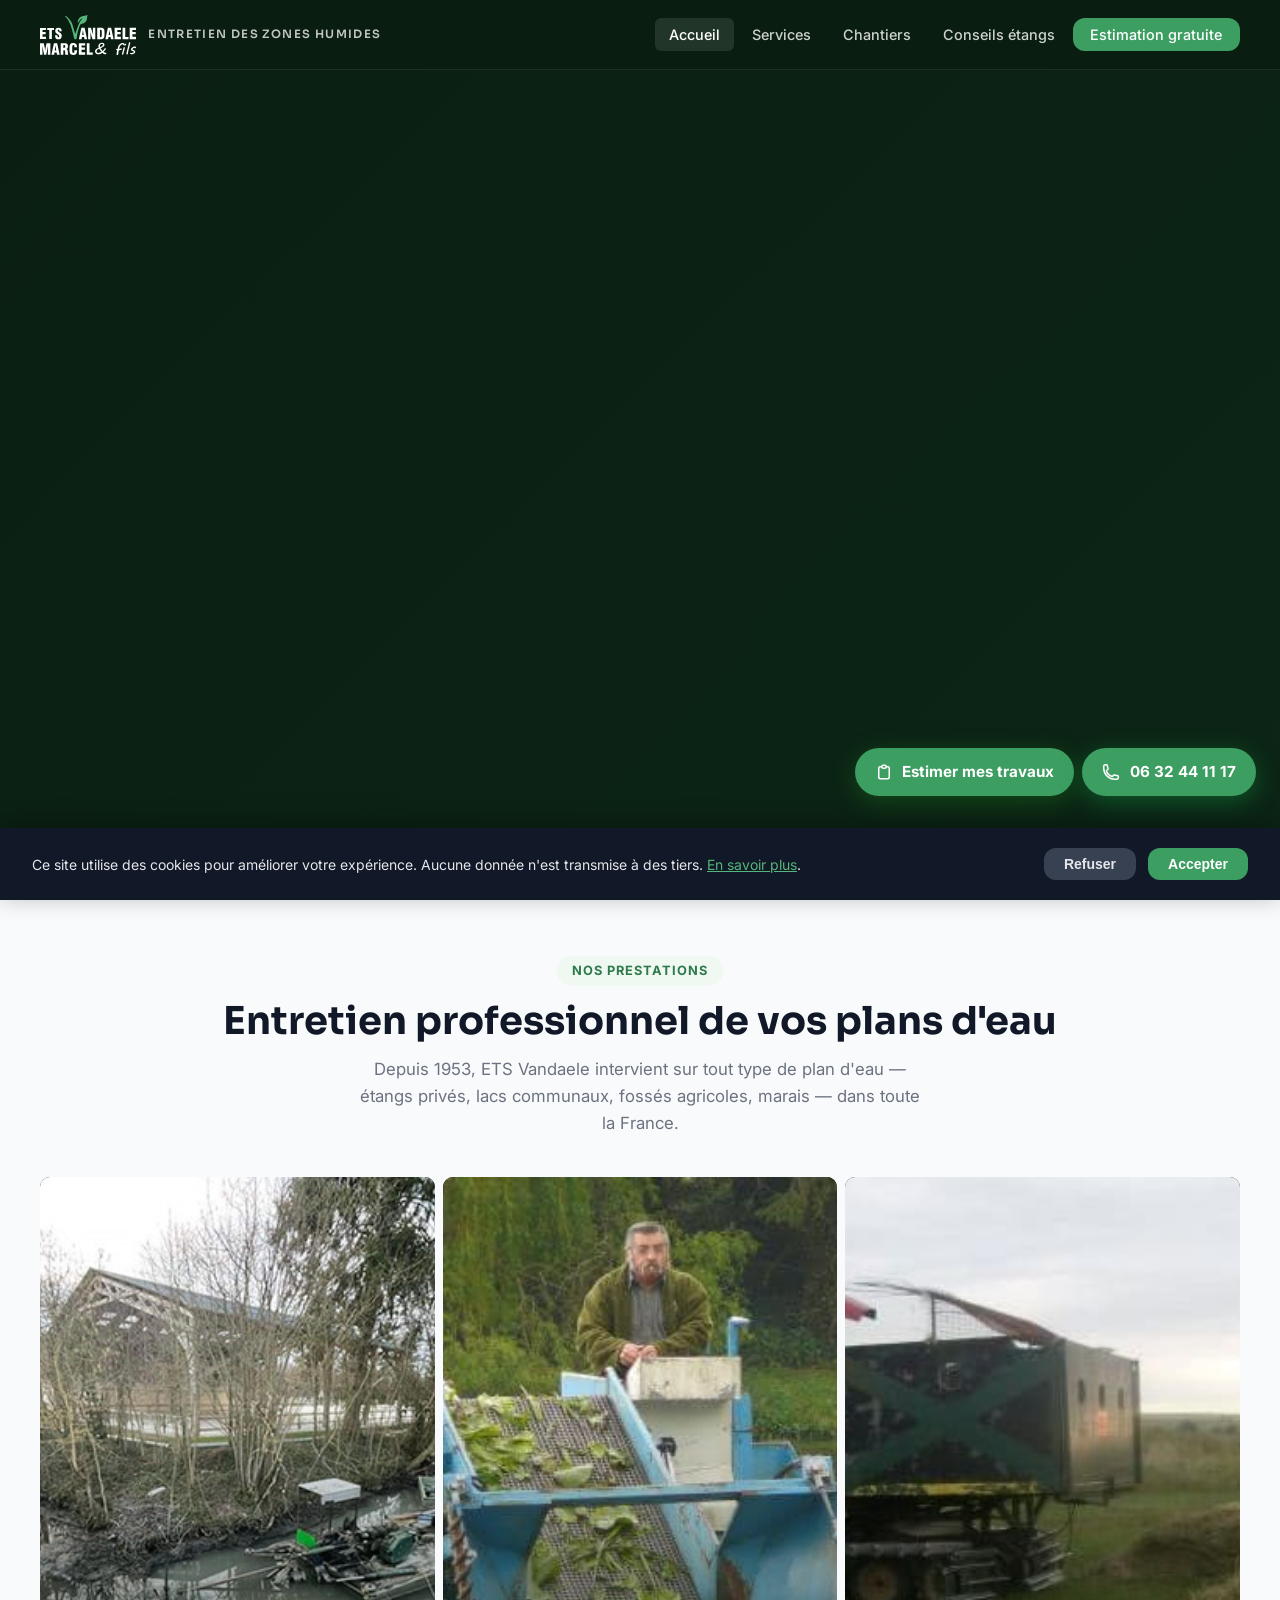
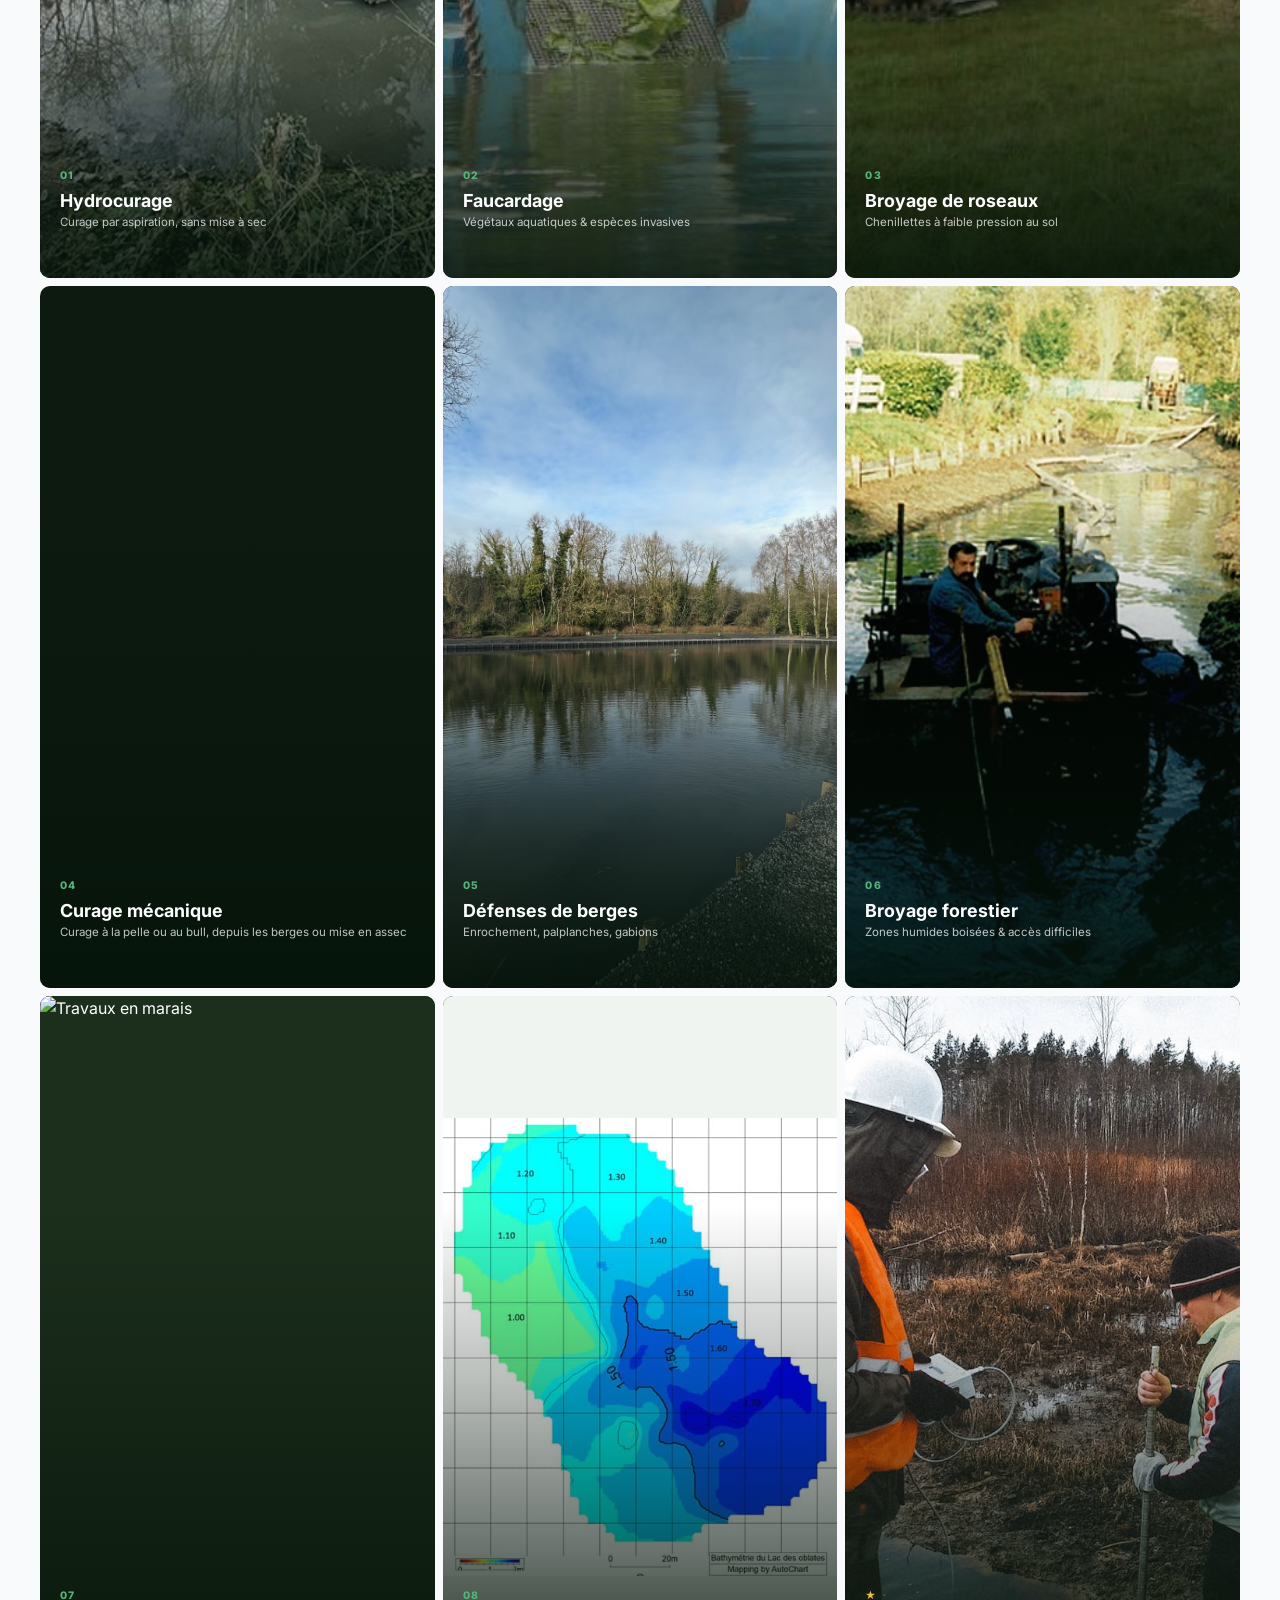
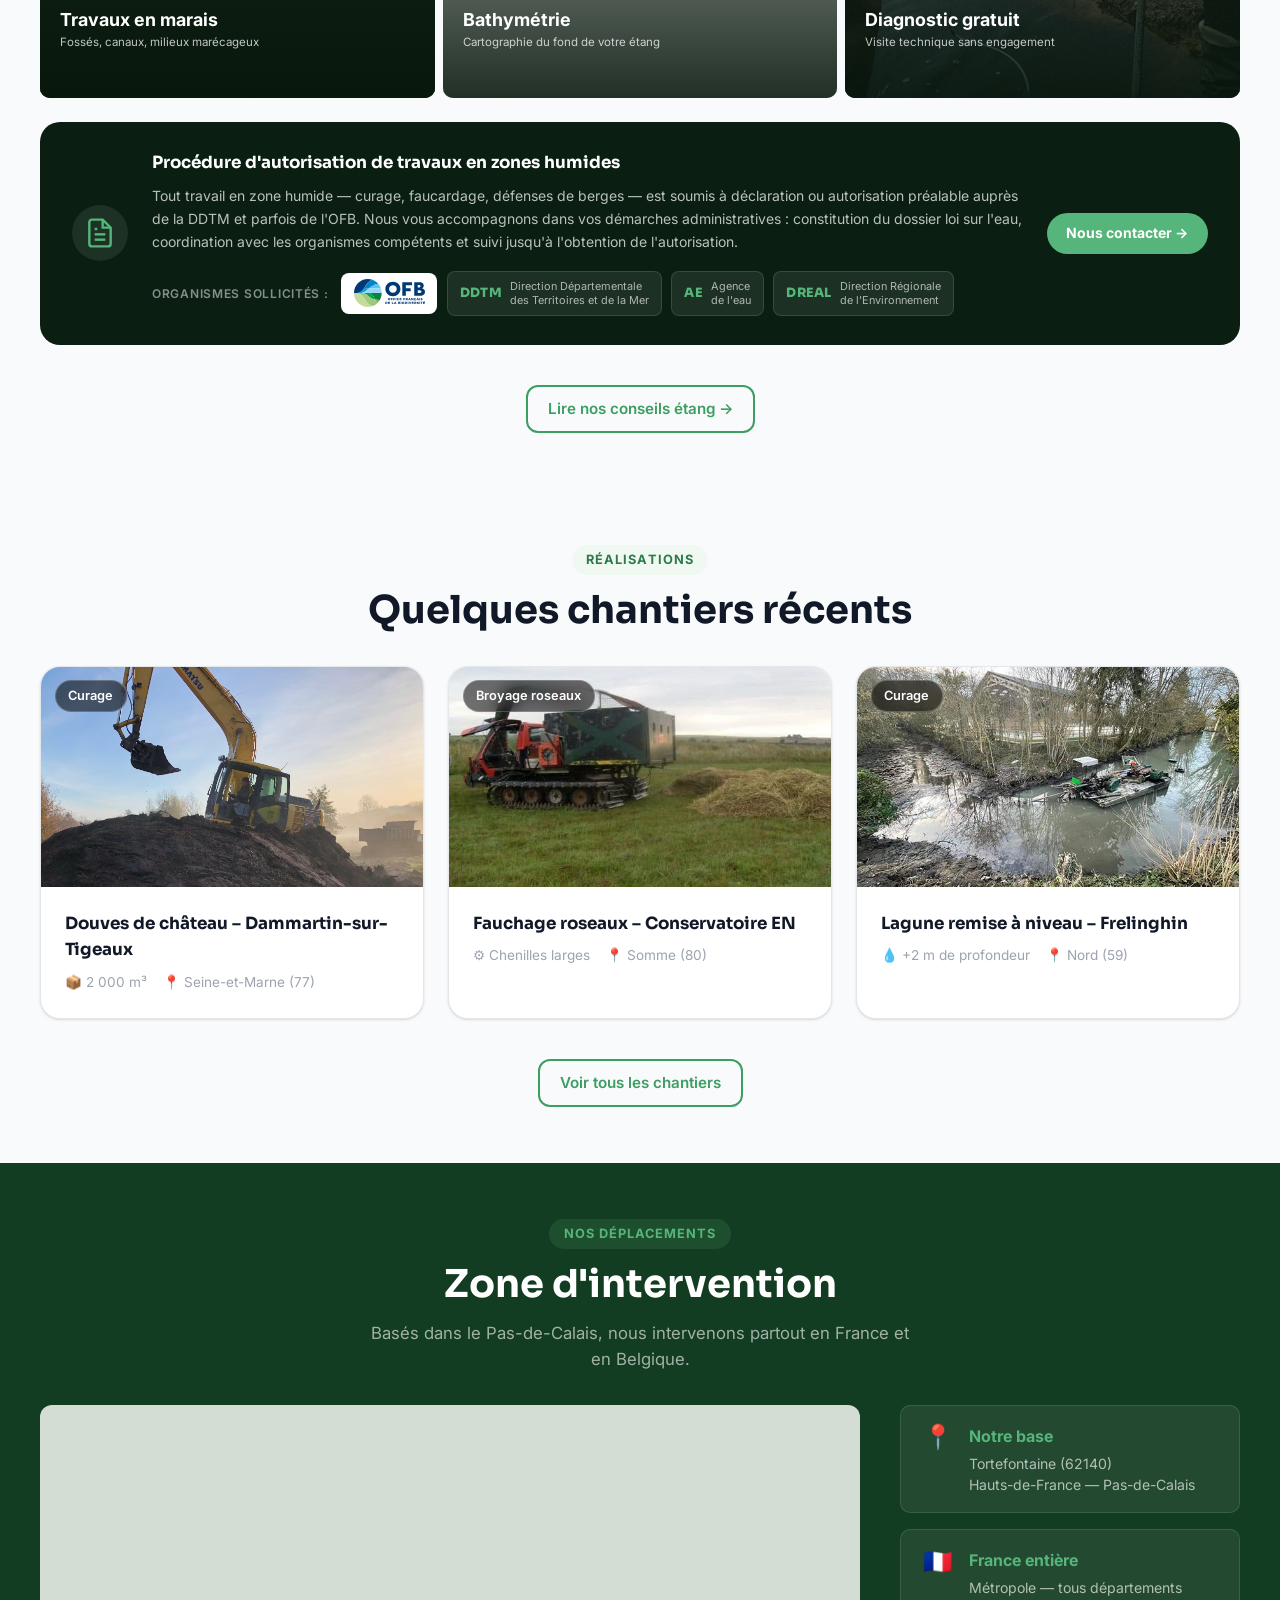
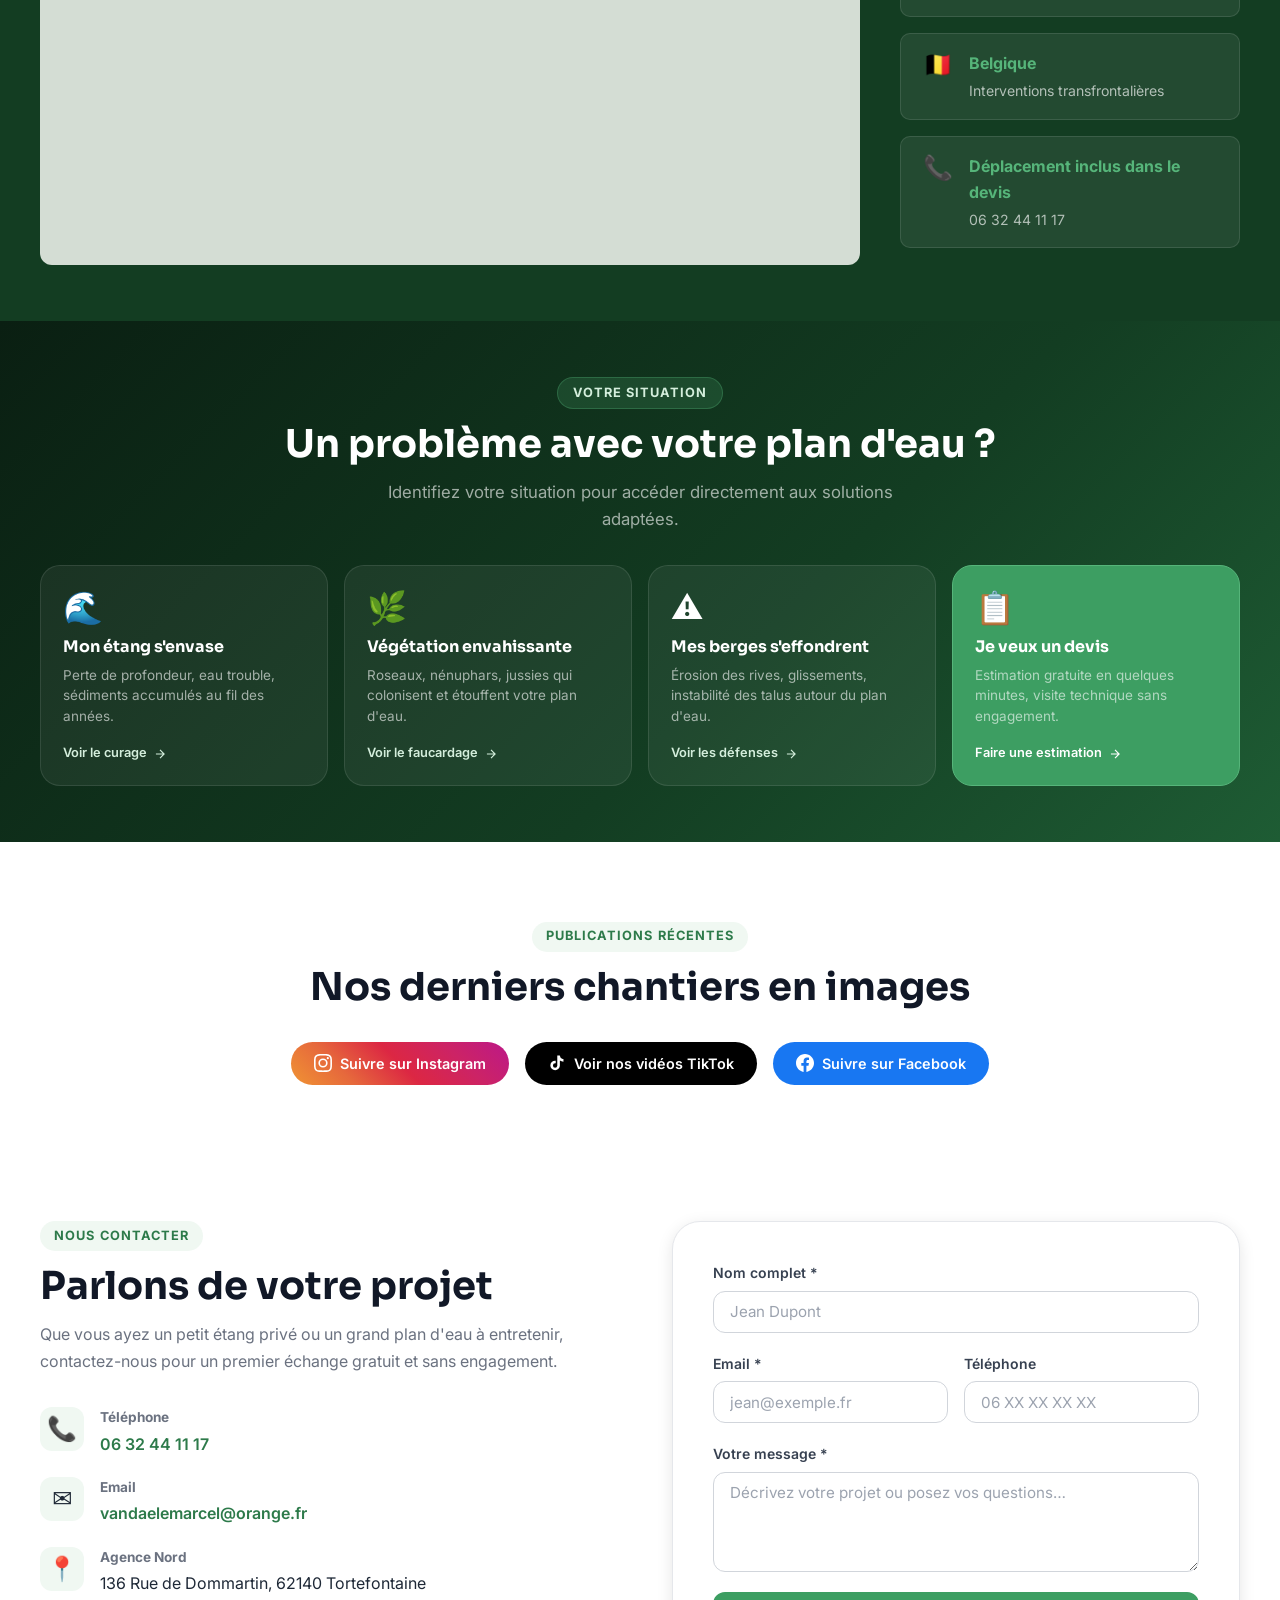
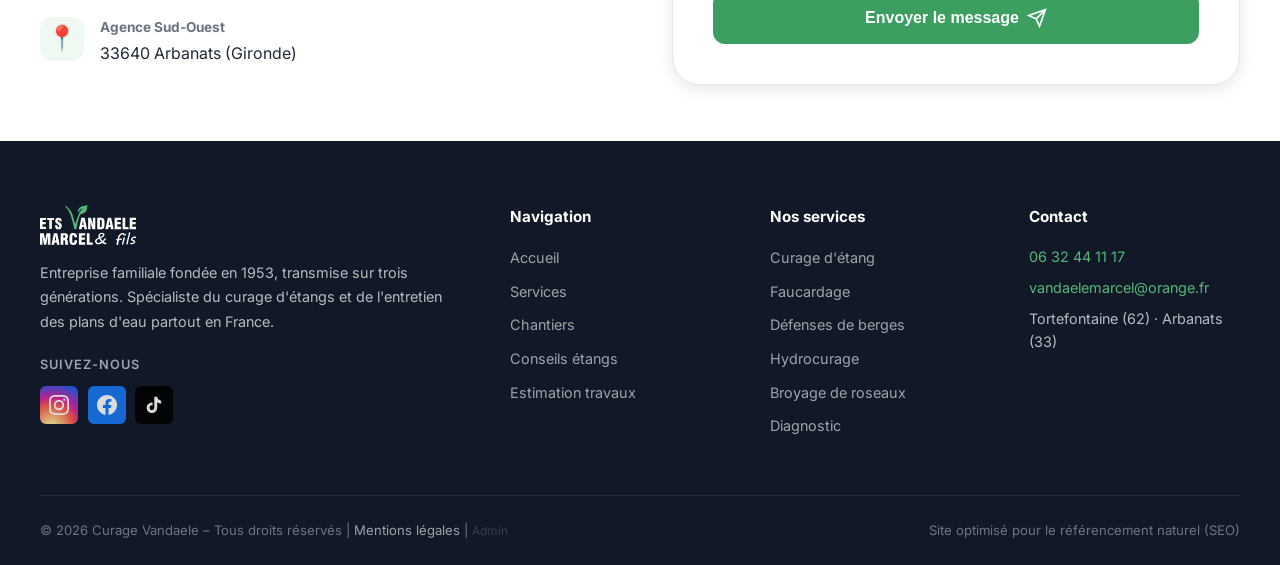
==== commit 32e4386c: "feat: lien admin discret dans le footer + transition login→dashboard sans flash" ====
--- a/index.html
+++ b/index.html
@@ -781,7 +781,7 @@
   </div>
   <div class="footer-bottom">
     <div class="container">
-      <p>© 2026 Curage Vandaele – Tous droits réservés | <a href="mentions-legales.html">Mentions légales</a></p>
+      <p>© 2026 Curage Vandaele – Tous droits réservés | <a href="mentions-legales.html">Mentions légales</a> | <a href="admin.html" style="opacity:.25; font-size:.75rem; text-decoration:none;">Admin</a></p>
       <p>Site optimisé pour le référencement naturel (SEO)</p>
     </div>
   </div>
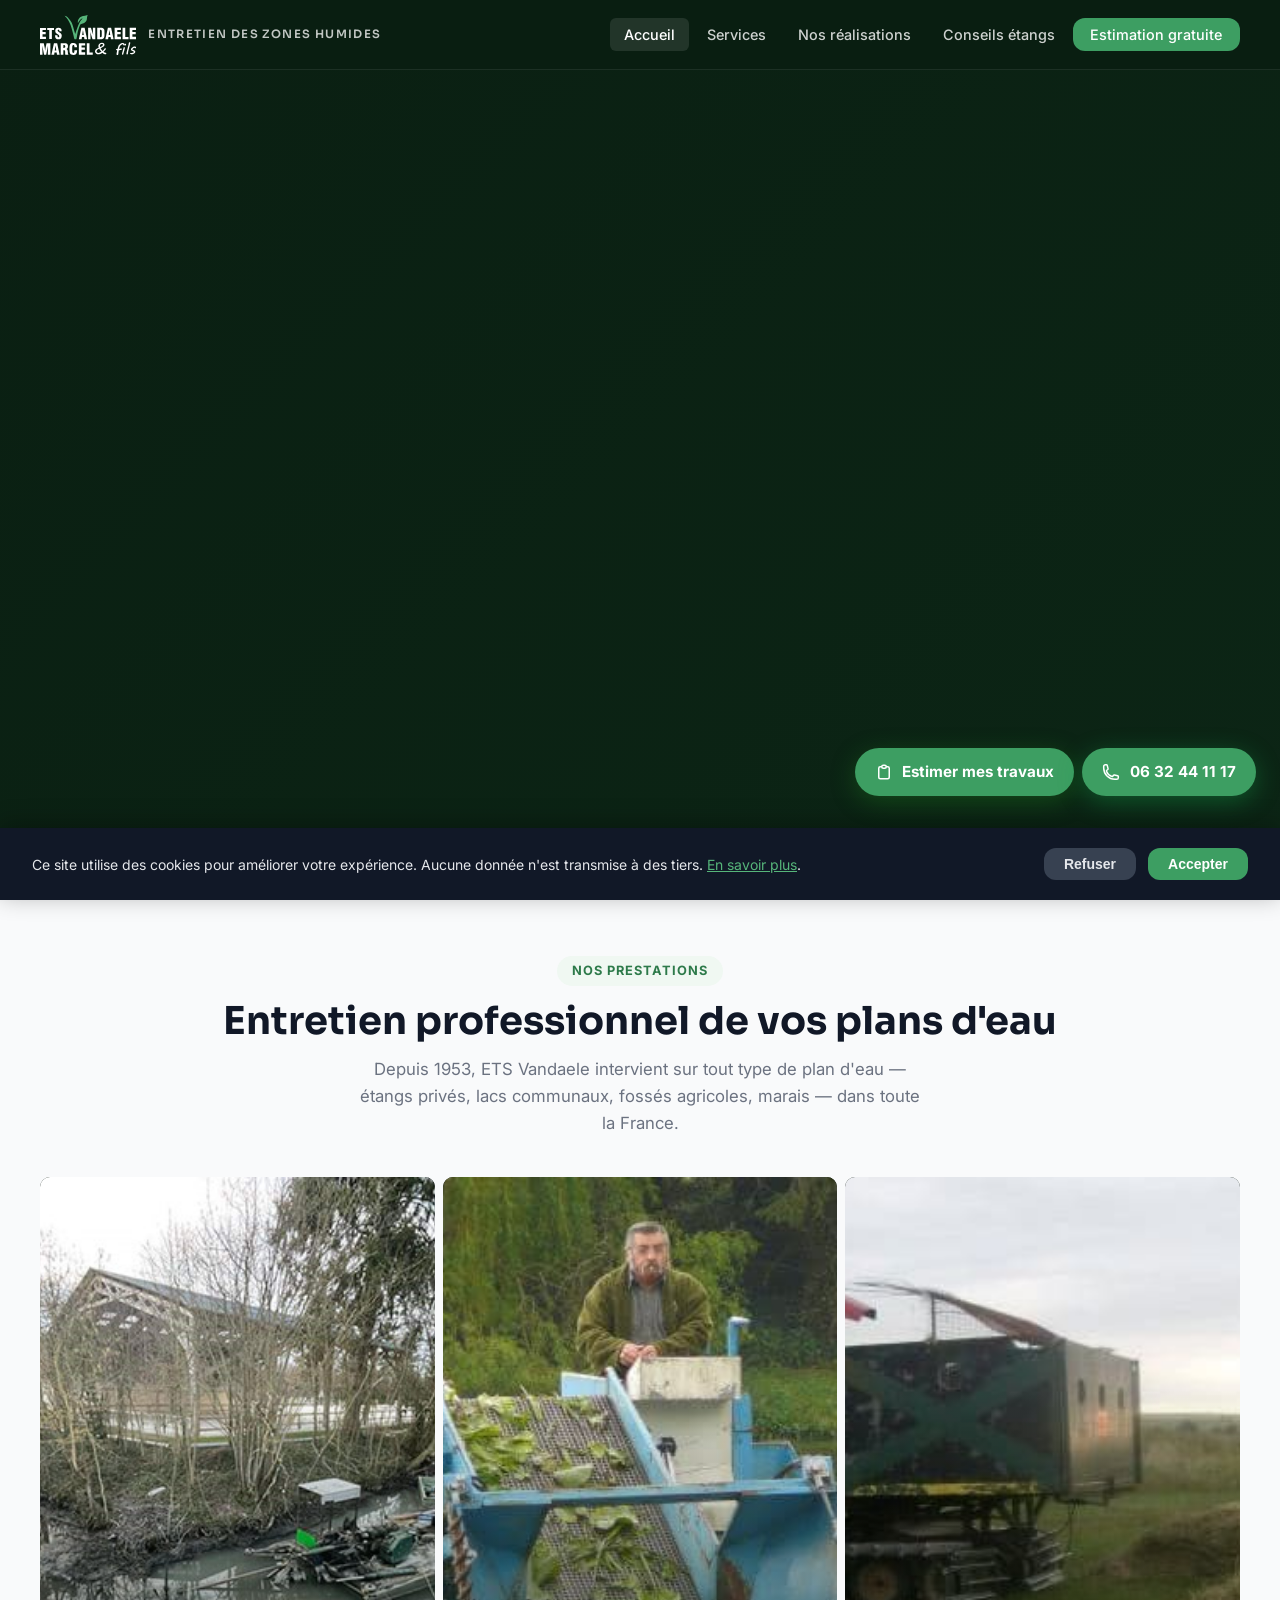
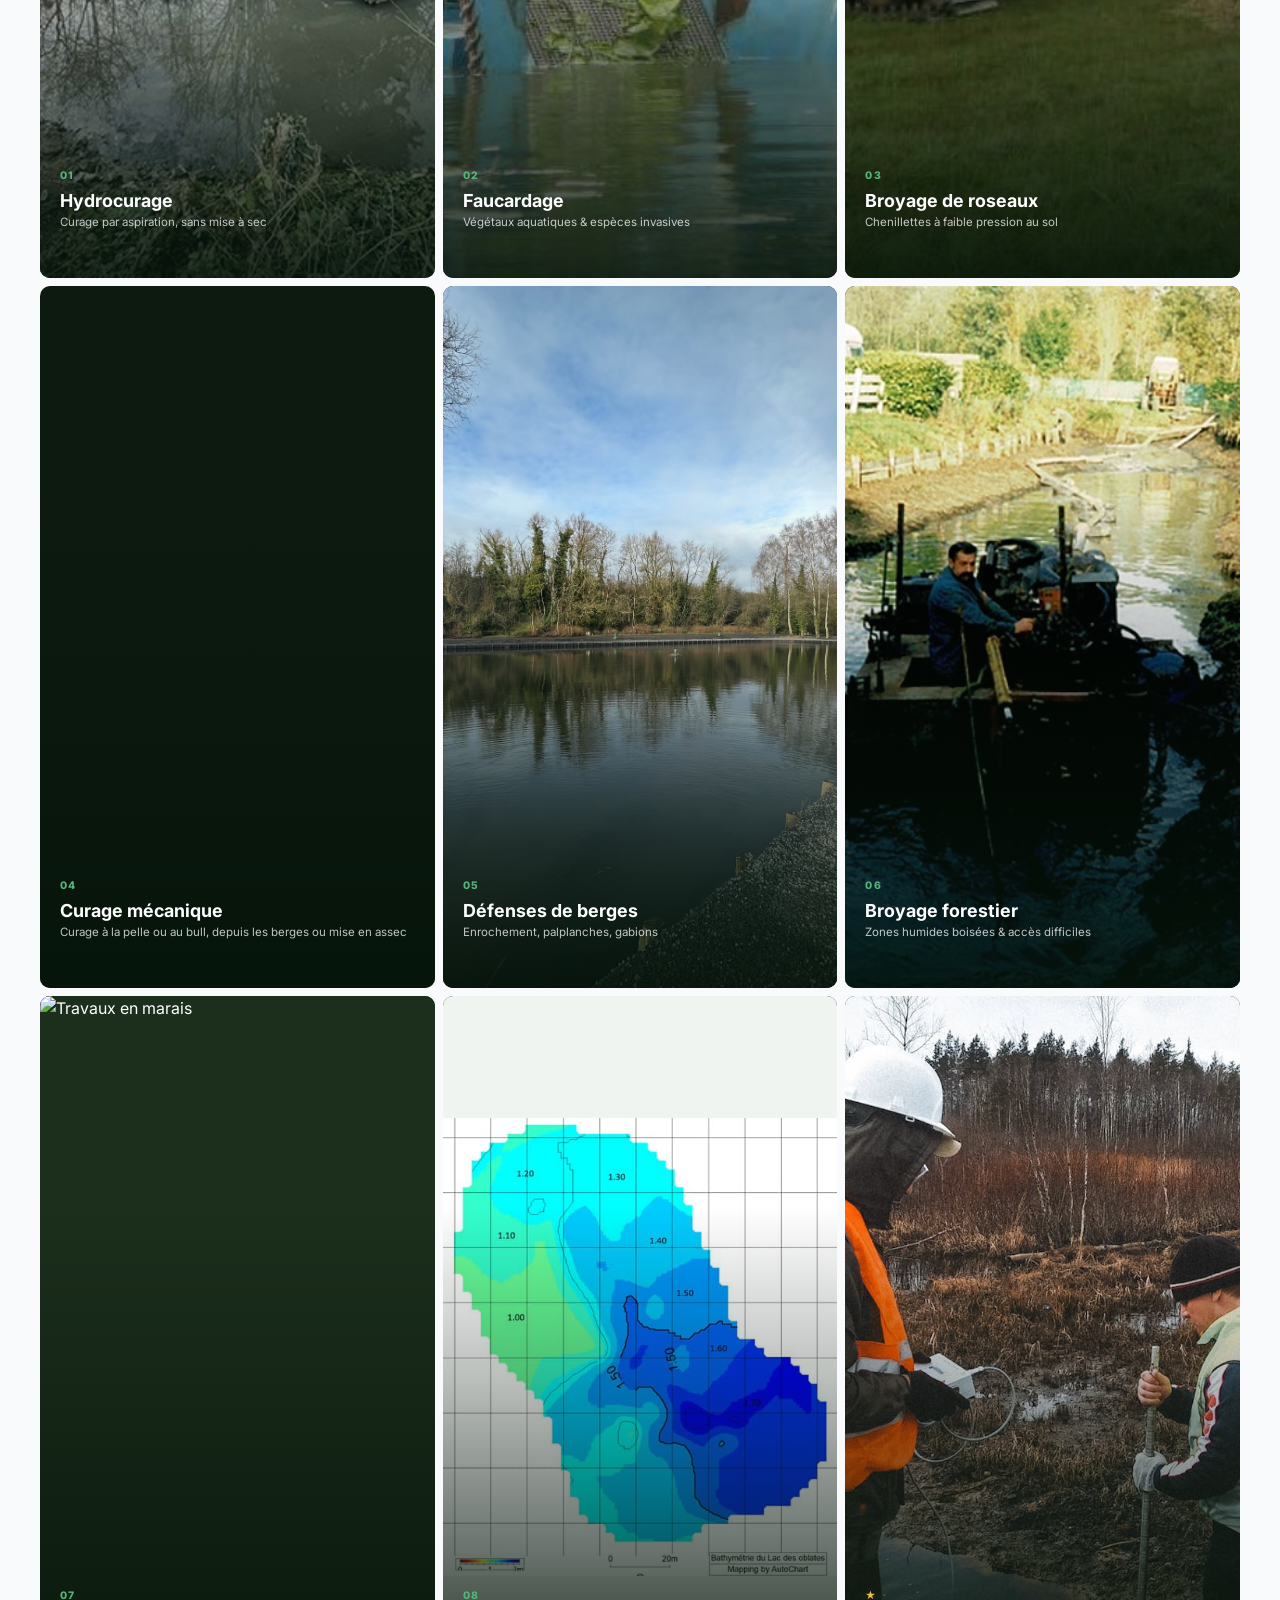
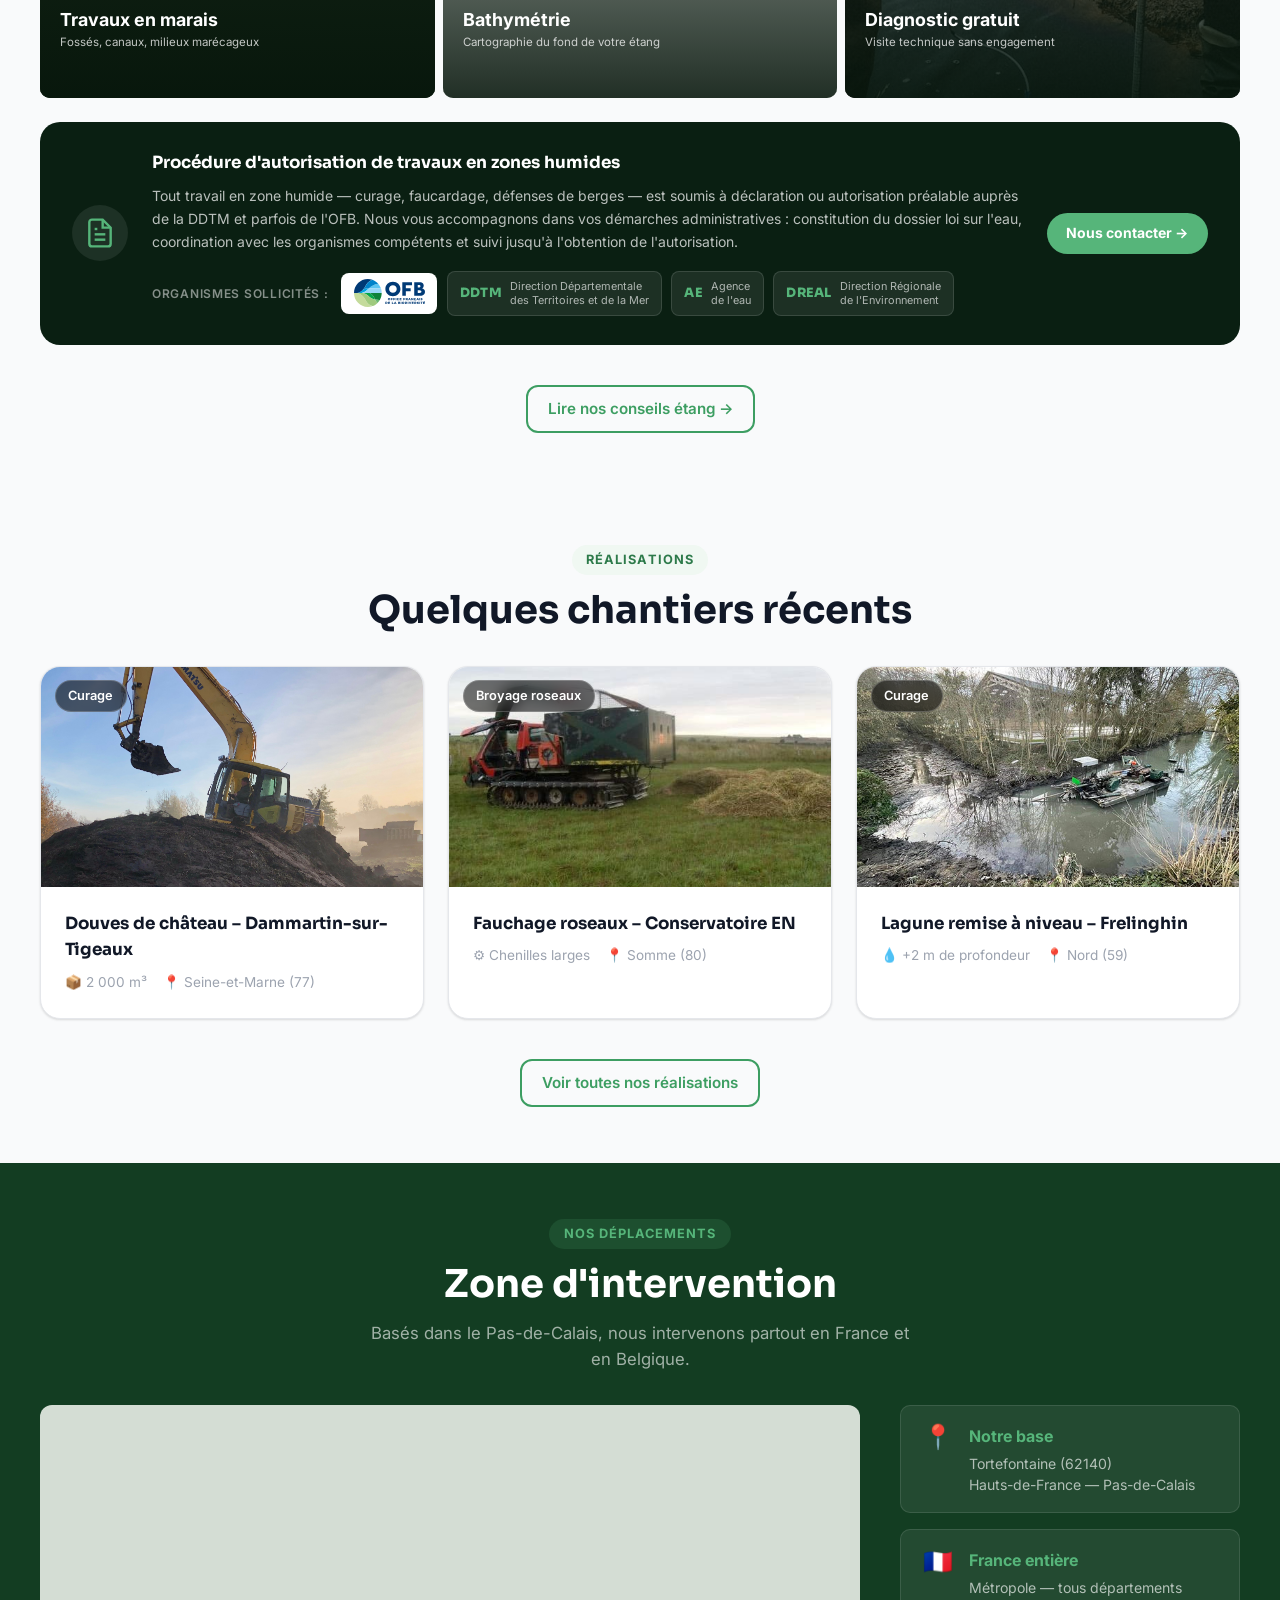
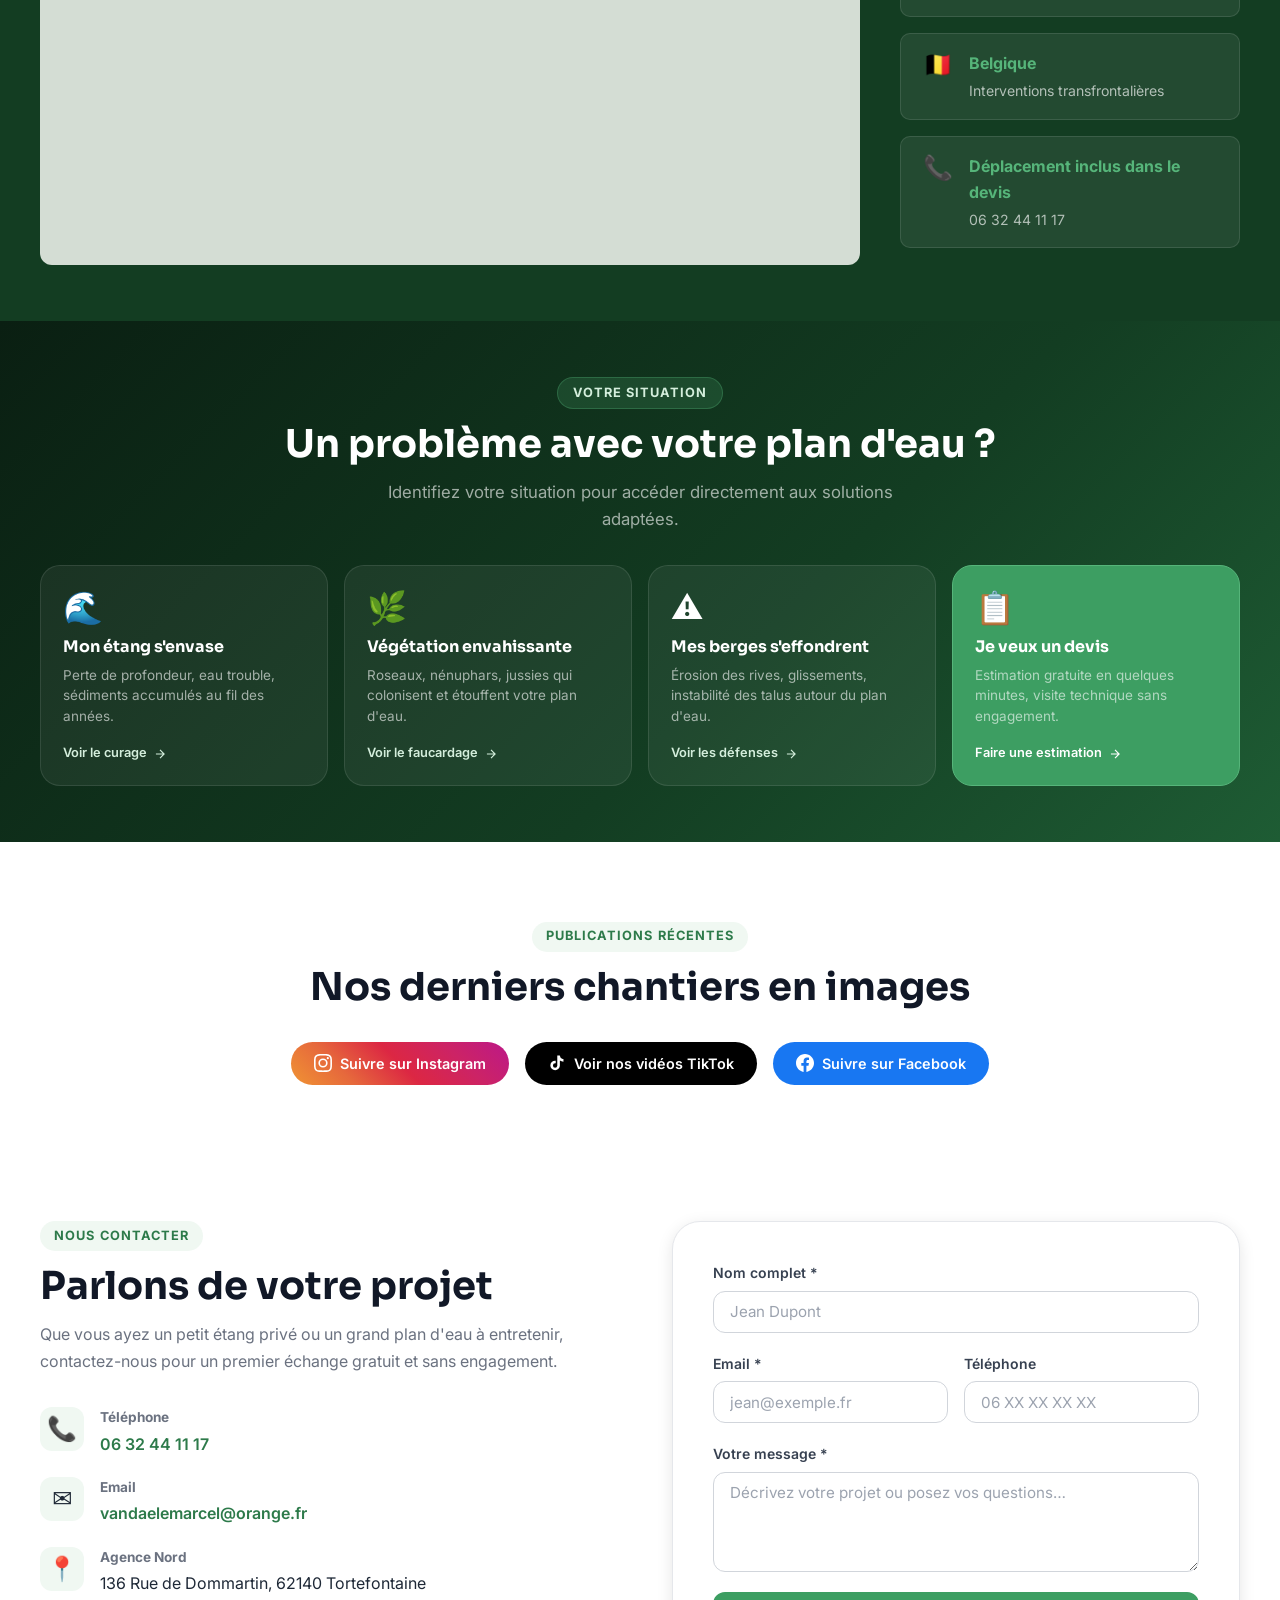
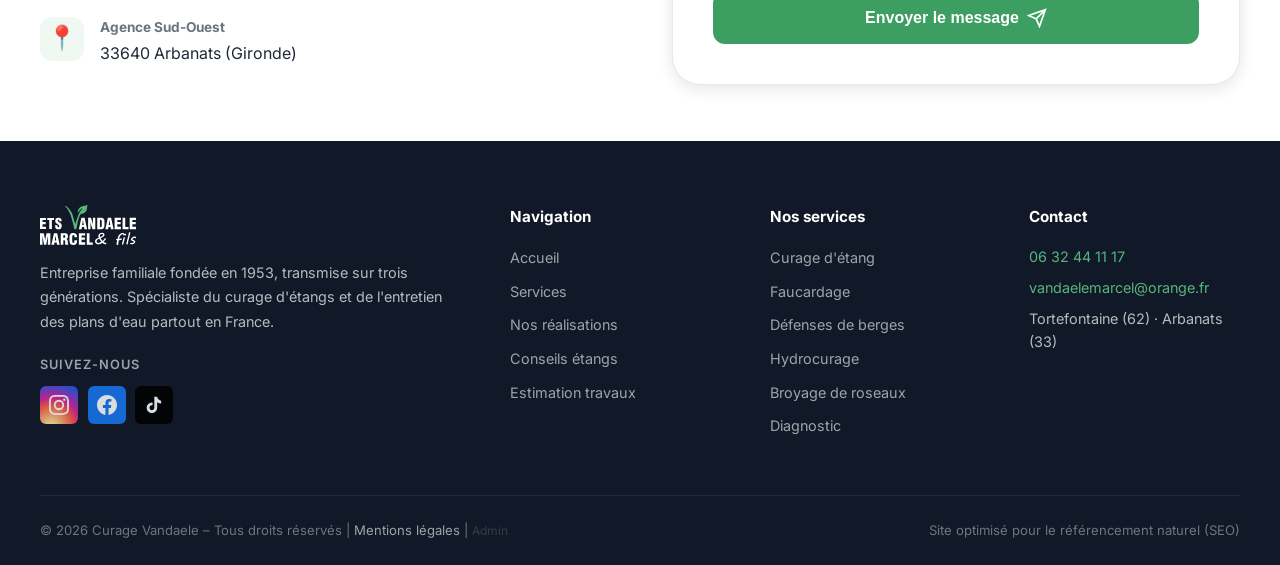
==== commit d573974e: "Nos réalisations : renommage nav + chargement dynamique Firestore avec fallback statique" ====
--- a/index.html
+++ b/index.html
@@ -261,7 +261,7 @@
     <ul class="nav-links" id="nav-links">
       <li><a href="index.html" class="nav-link active">Accueil</a></li>
       <li><a href="services.html" class="nav-link">Services</a></li>
-      <li><a href="chantiers.html" class="nav-link">Chantiers</a></li>
+      <li><a href="chantiers.html" class="nav-link">Nos réalisations</a></li>
       <li><a href="conseils.html" class="nav-link">Conseils étangs</a></li>
       <li><a href="estimation.html" class="nav-link nav-cta">Estimation gratuite</a></li>
     </ul>
@@ -535,7 +535,7 @@
 
     </div>
     <div class="section-footer">
-      <a href="chantiers.html" class="btn btn-outline">Voir tous les chantiers</a>
+      <a href="chantiers.html" class="btn btn-outline">Voir toutes nos réalisations</a>
     </div>
   </div>
 </section>
@@ -699,9 +699,10 @@
       </div>
       <form class="contact-form" id="contact-form" action="https://api.web3forms.com/submit" method="post" novalidate>
         <input type="hidden" name="access_key" value="d6047275-07ab-4b26-8be7-3b39b661f43b" />
-        <input type="hidden" name="subject" value="Nouvelle demande de contact – Curage Vandaele" />
+        <input type="hidden" name="subject" value="contact@curagevandaele.fr" />
         <input type="hidden" name="from_name" value="Site Curage Vandaele" />
         <input type="hidden" name="redirect" value="false" />
+        <input type="hidden" name="_autoresponse" value="false" />
         <div class="form-group">
           <label for="nom">Nom complet *</label>
           <input type="text" id="nom" name="nom" required placeholder="Jean Dupont" />
@@ -756,7 +757,7 @@
       <ul>
         <li><a href="index.html">Accueil</a></li>
         <li><a href="services.html">Services</a></li>
-        <li><a href="chantiers.html">Chantiers</a></li>
+        <li><a href="chantiers.html">Nos réalisations</a></li>
         <li><a href="conseils.html">Conseils étangs</a></li>
         <li><a href="estimation.html">Estimation travaux</a></li>
       </ul>
@@ -882,6 +883,18 @@
   <div class="dg-s-turb" id="dg-s-turb"></div>
 </div>
 
+<script src="https://www.gstatic.com/firebasejs/10.14.1/firebase-app-compat.js"></script>
+<script src="https://www.gstatic.com/firebasejs/10.14.1/firebase-firestore-compat.js"></script>
+<script>
+  firebase.initializeApp({
+    apiKey:'AIzaSyCedrdegva_01oxW1zqhMX-qrRdn_Xczjc',
+    authDomain:'curage-vandaele.firebaseapp.com',
+    projectId:'curage-vandaele',
+    storageBucket:'curage-vandaele.firebasestorage.app',
+    messagingSenderId:'391514836726',
+    appId:'1:391514836726:web:357672b95b8af8275426d7',
+  });
+</script>
 <script src="js/main.js"></script>
 </body>
 </html>
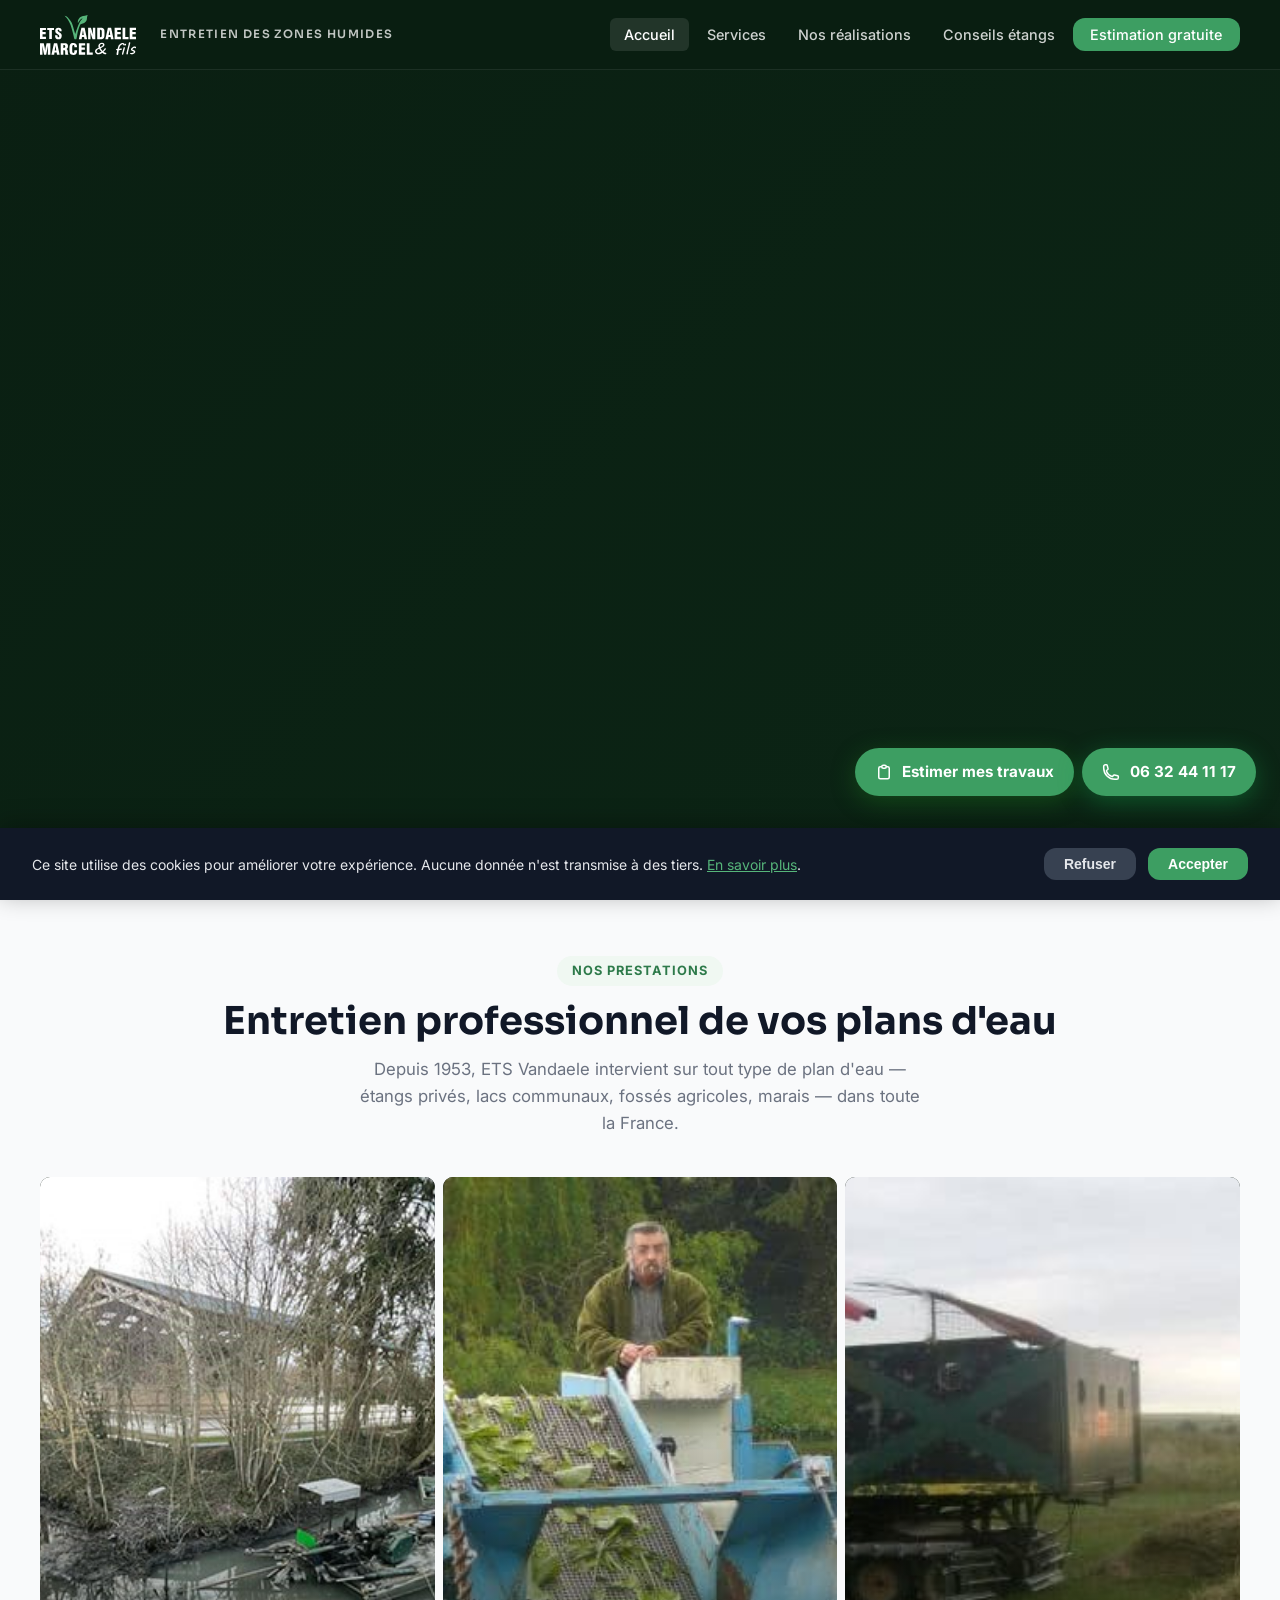
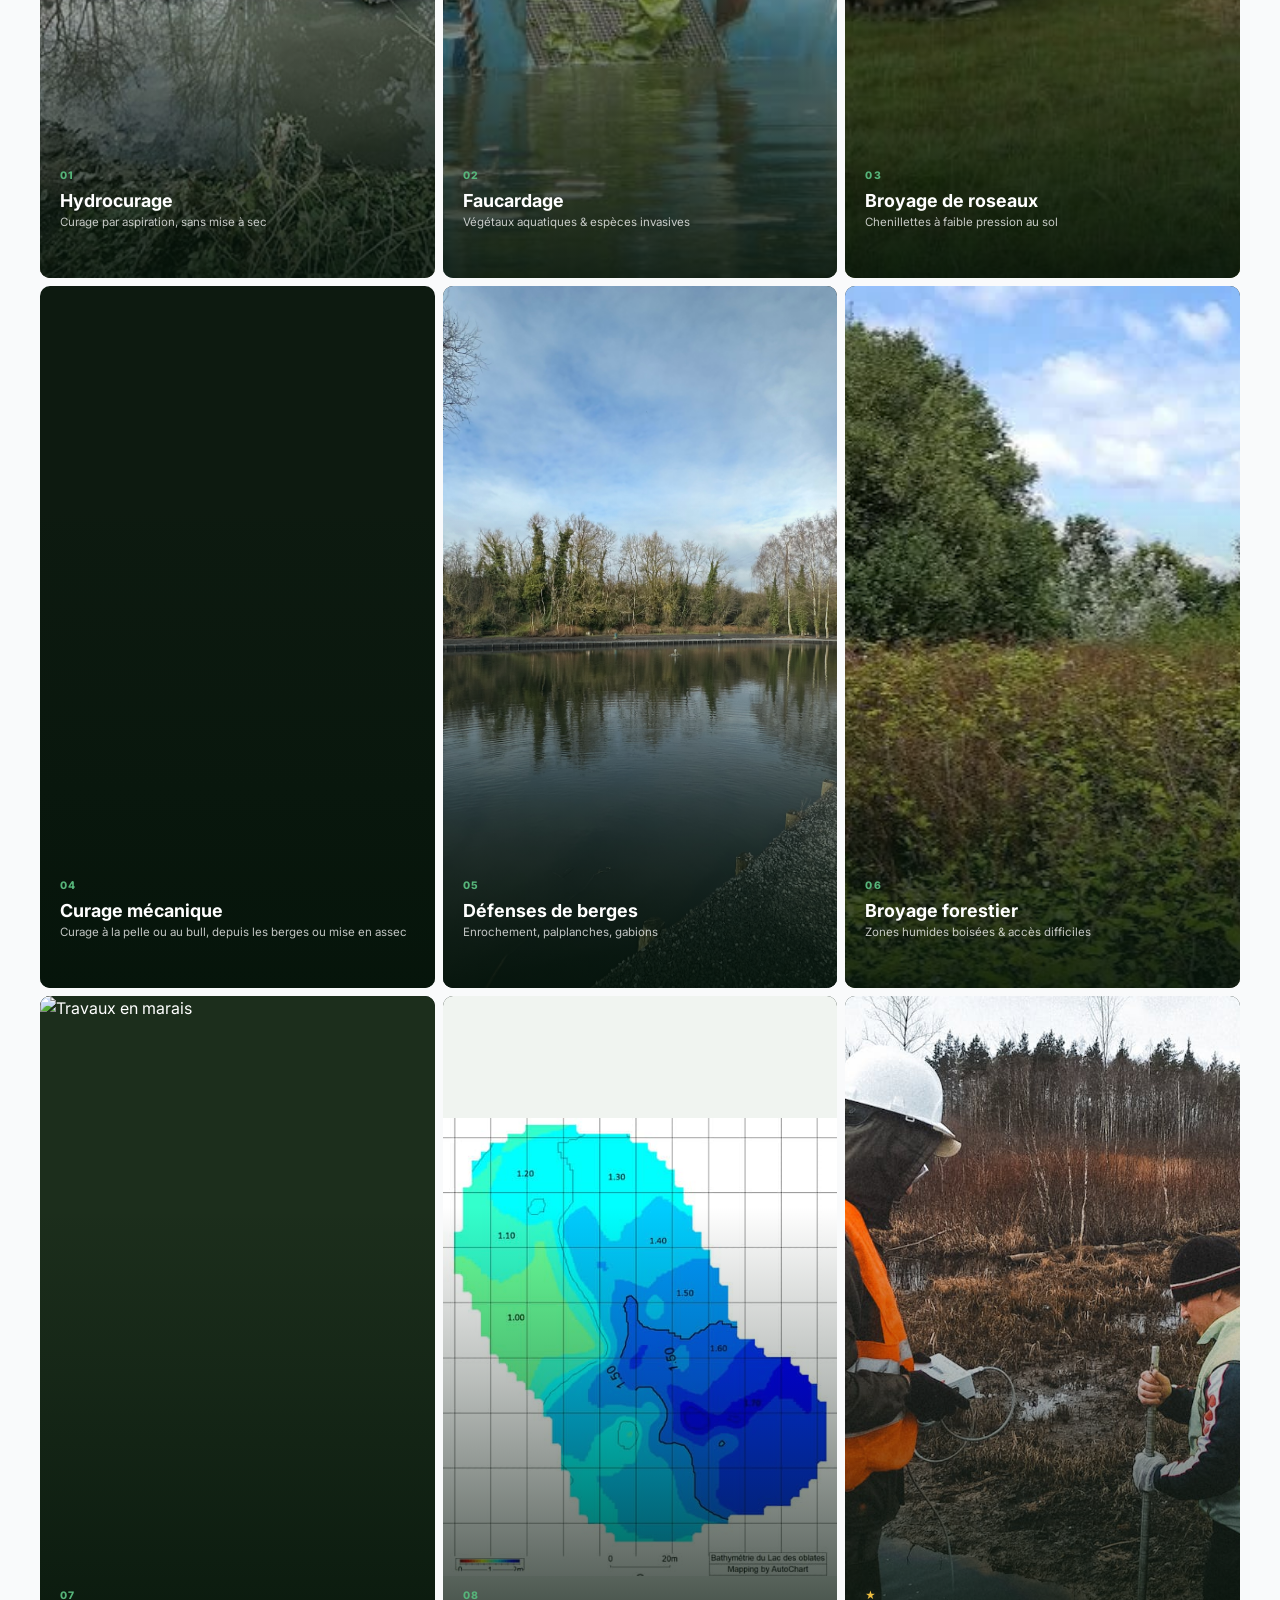
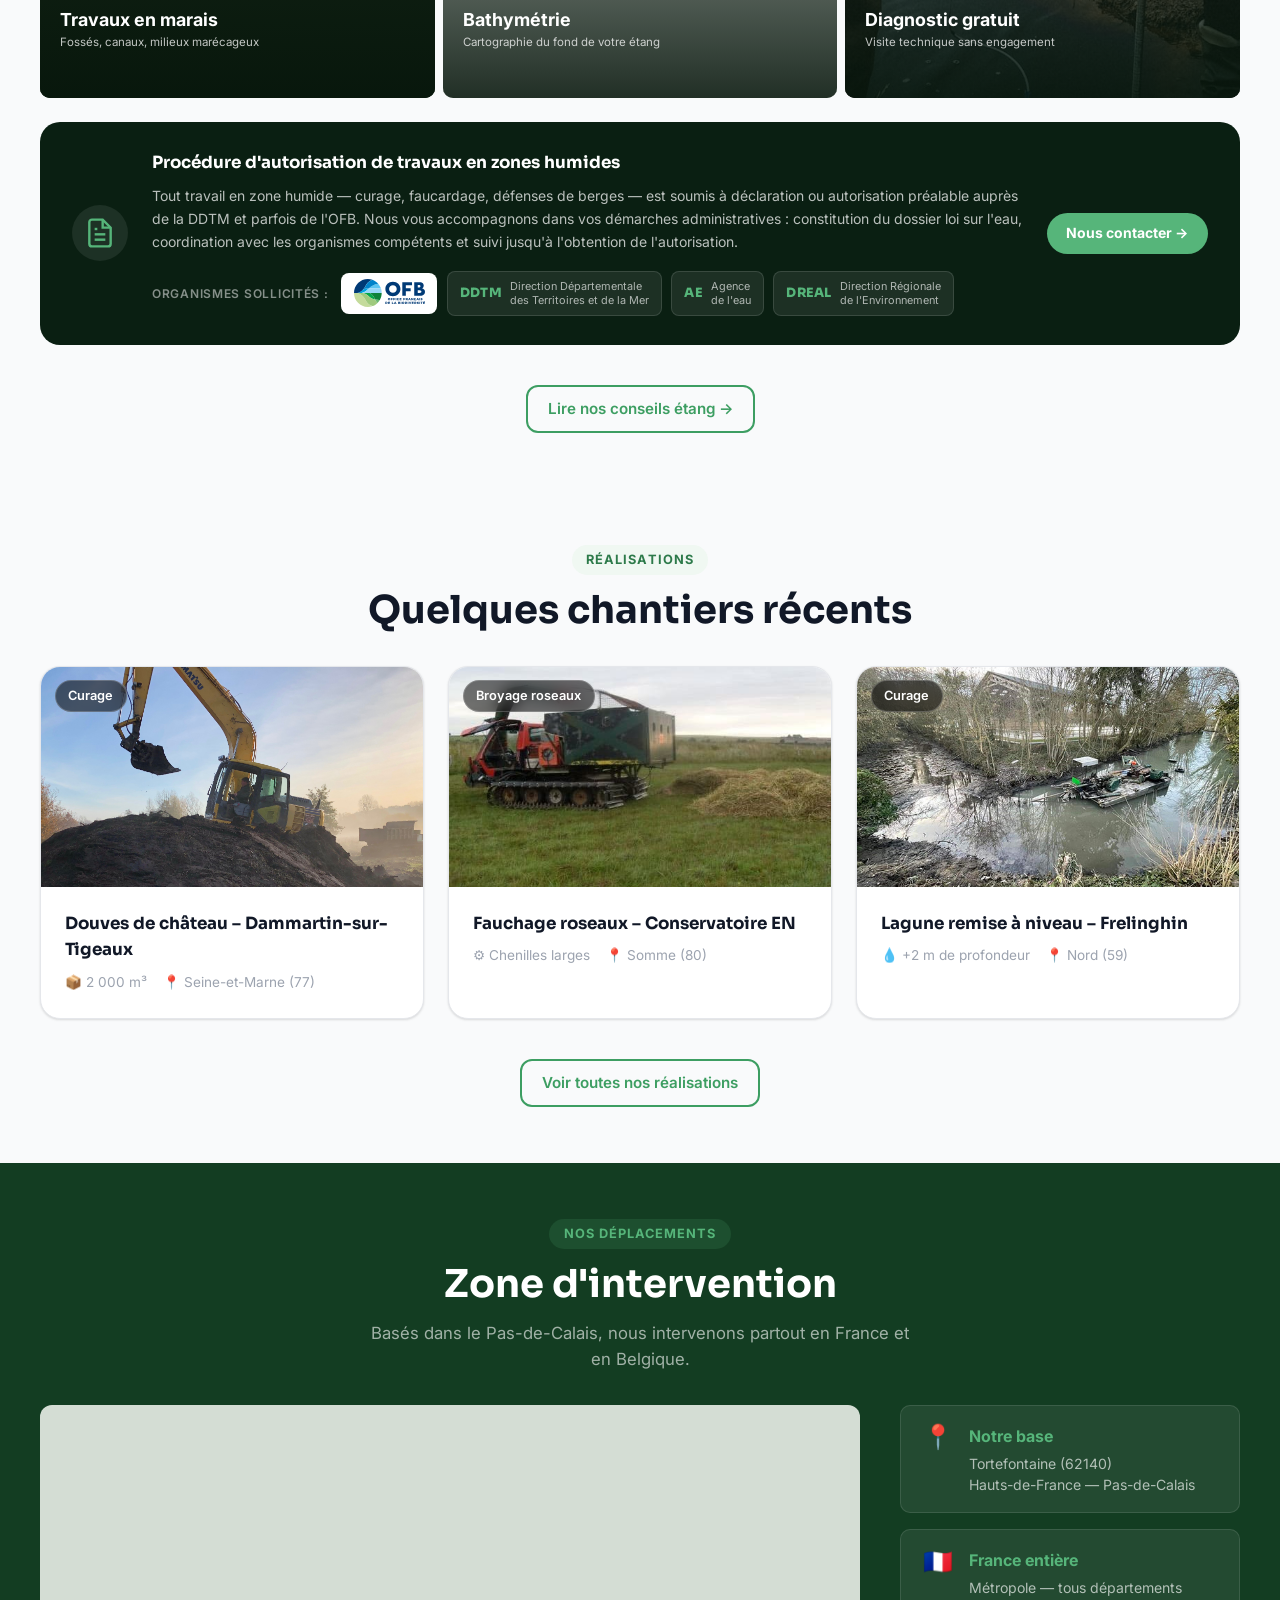
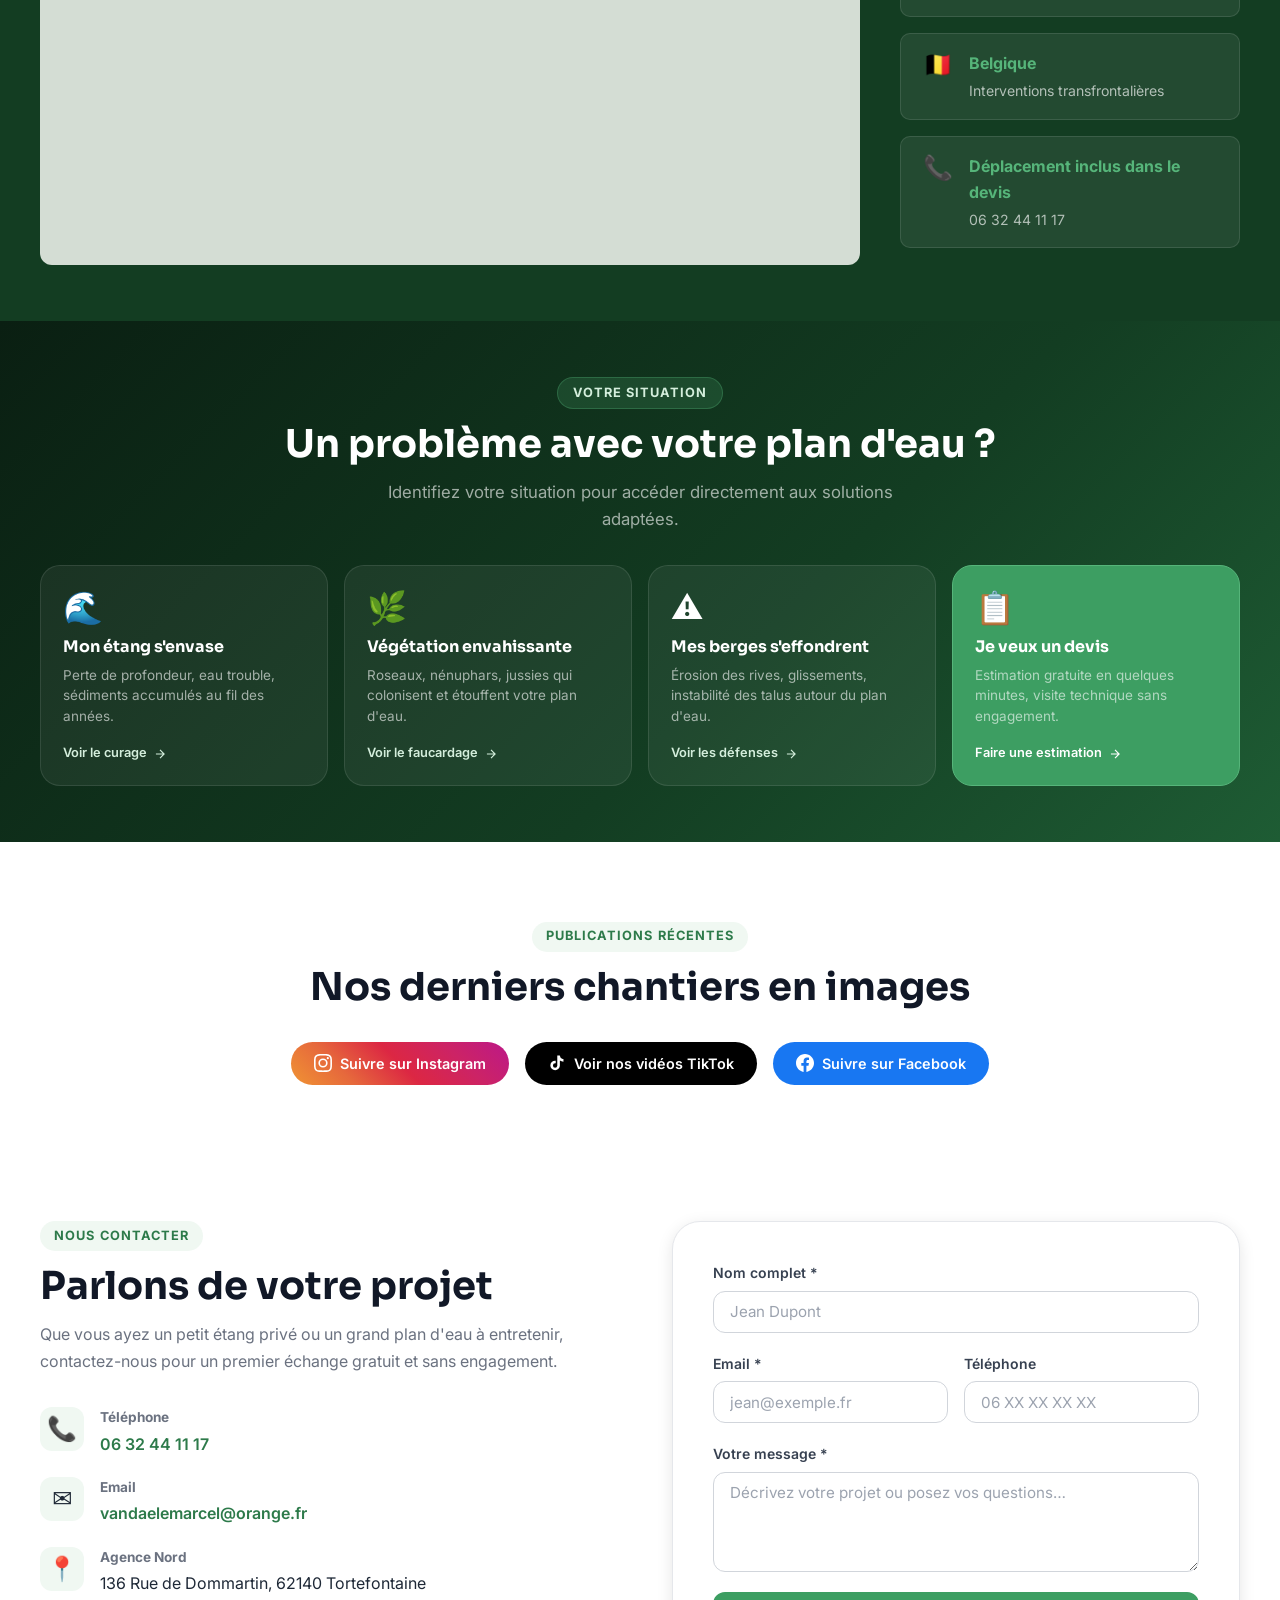
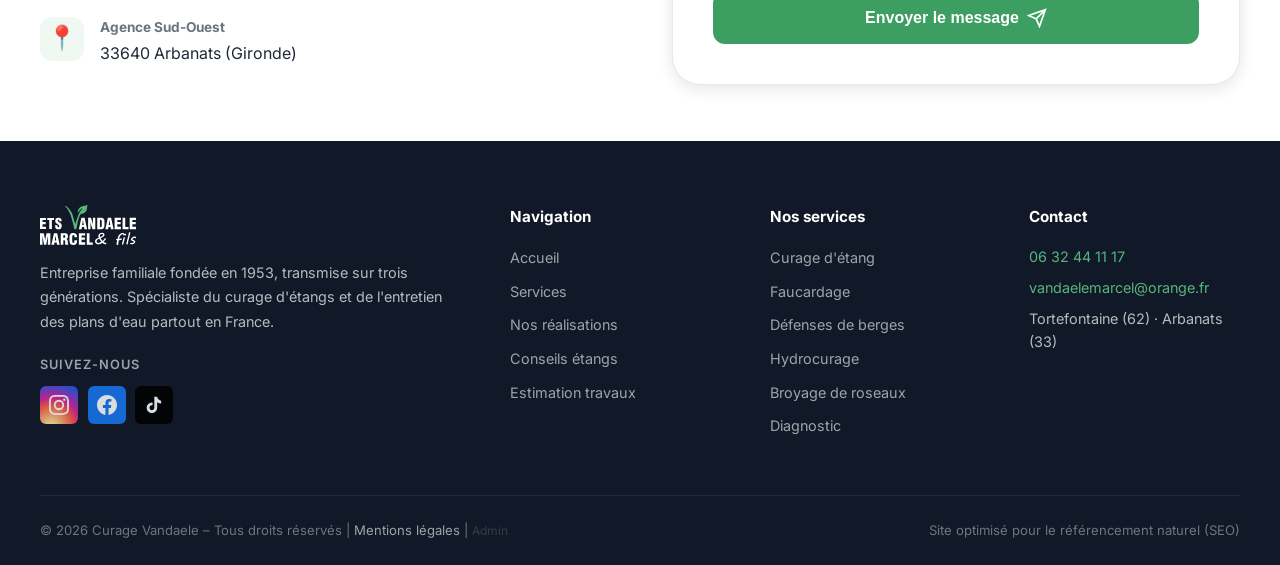
==== commit 4ae851e9: "Fix poster carte broyage forestier : remplace photo générique par zone-boisement.webp" ====
--- a/index.html
+++ b/index.html
@@ -397,7 +397,7 @@
       </a>
 
       <a href="services.html#broyage-forestier" class="activite-card">
-        <video autoplay muted loop playsinline poster="assets/img/nous-connaitre-ets-vandaele.jpg">
+        <video autoplay muted loop playsinline poster="assets/img/zones/zone-boisement.webp">
           <source src="assets/video/broyage_forestier.mp4" type="video/mp4">
         </video>
         <div class="activite-overlay">
--- a/css/style.css
+++ b/css/style.css
@@ -160,7 +160,7 @@
 .logo {
   display: flex;
   align-items: center;
-  gap: .75rem;
+  gap: 1.5rem;
   font-family: var(--font-display);
   font-size: 1.25rem;
   color: var(--white);
@@ -176,7 +176,8 @@
   line-height: 1.2;
   white-space: nowrap;
 }
-@media (max-width: 400px) {
+@media (max-width: 600px) {
+  .logo { gap: .75rem; }
   .logo-tagline { font-size: .6rem; letter-spacing: .08em; }
 }
 .logo-icon { font-size: 1.5rem; }
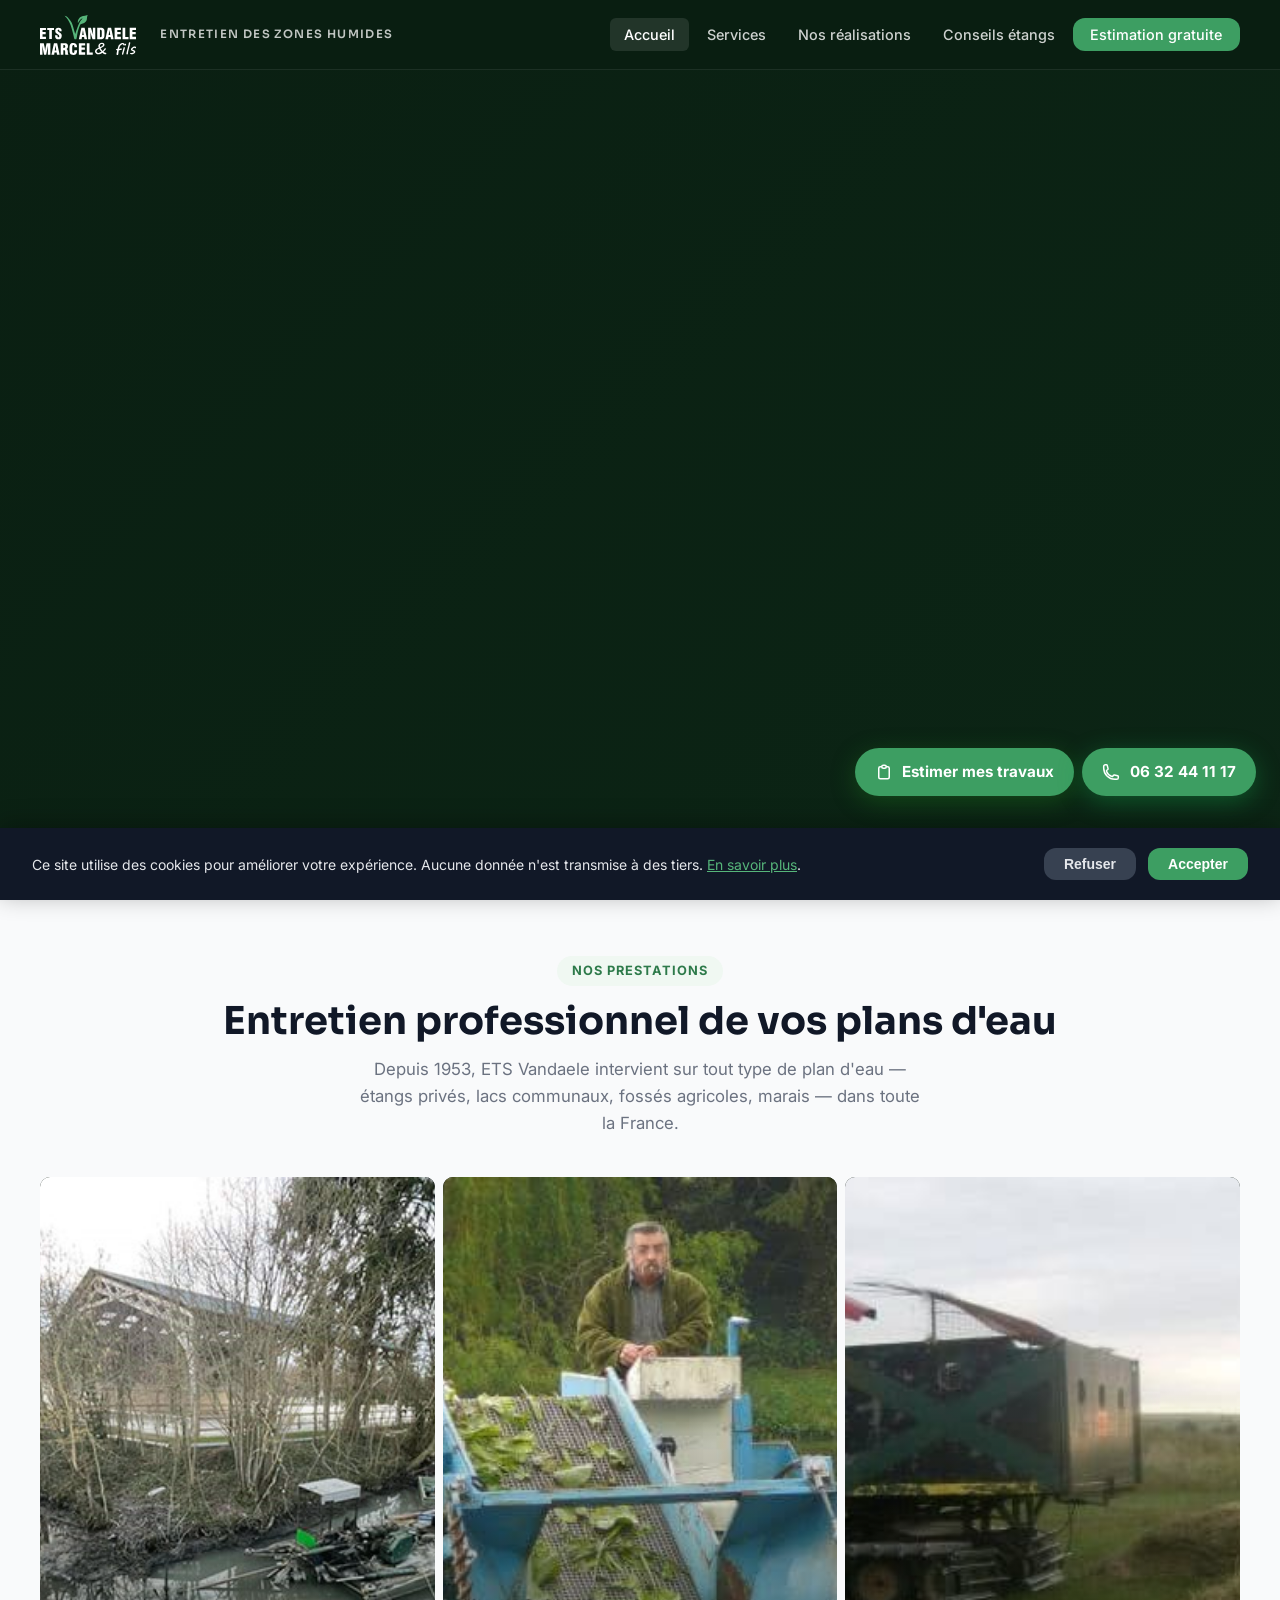
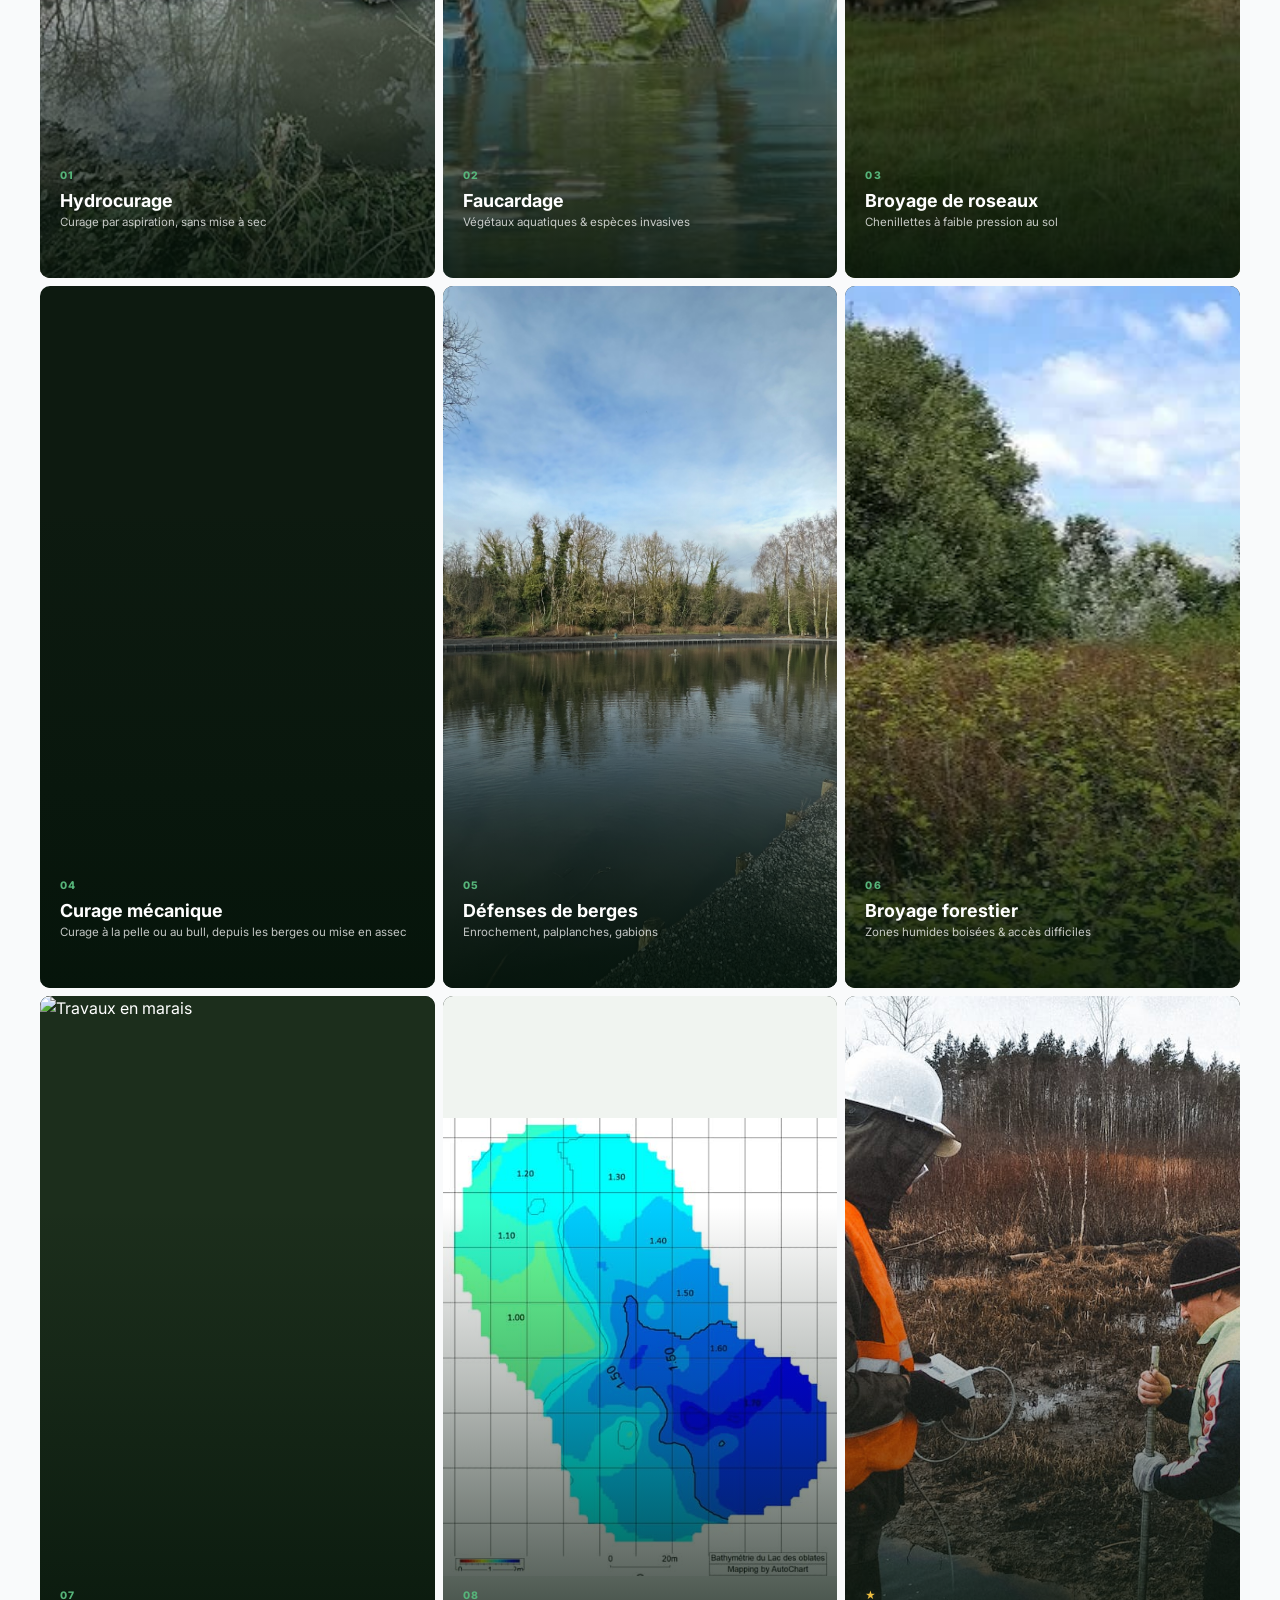
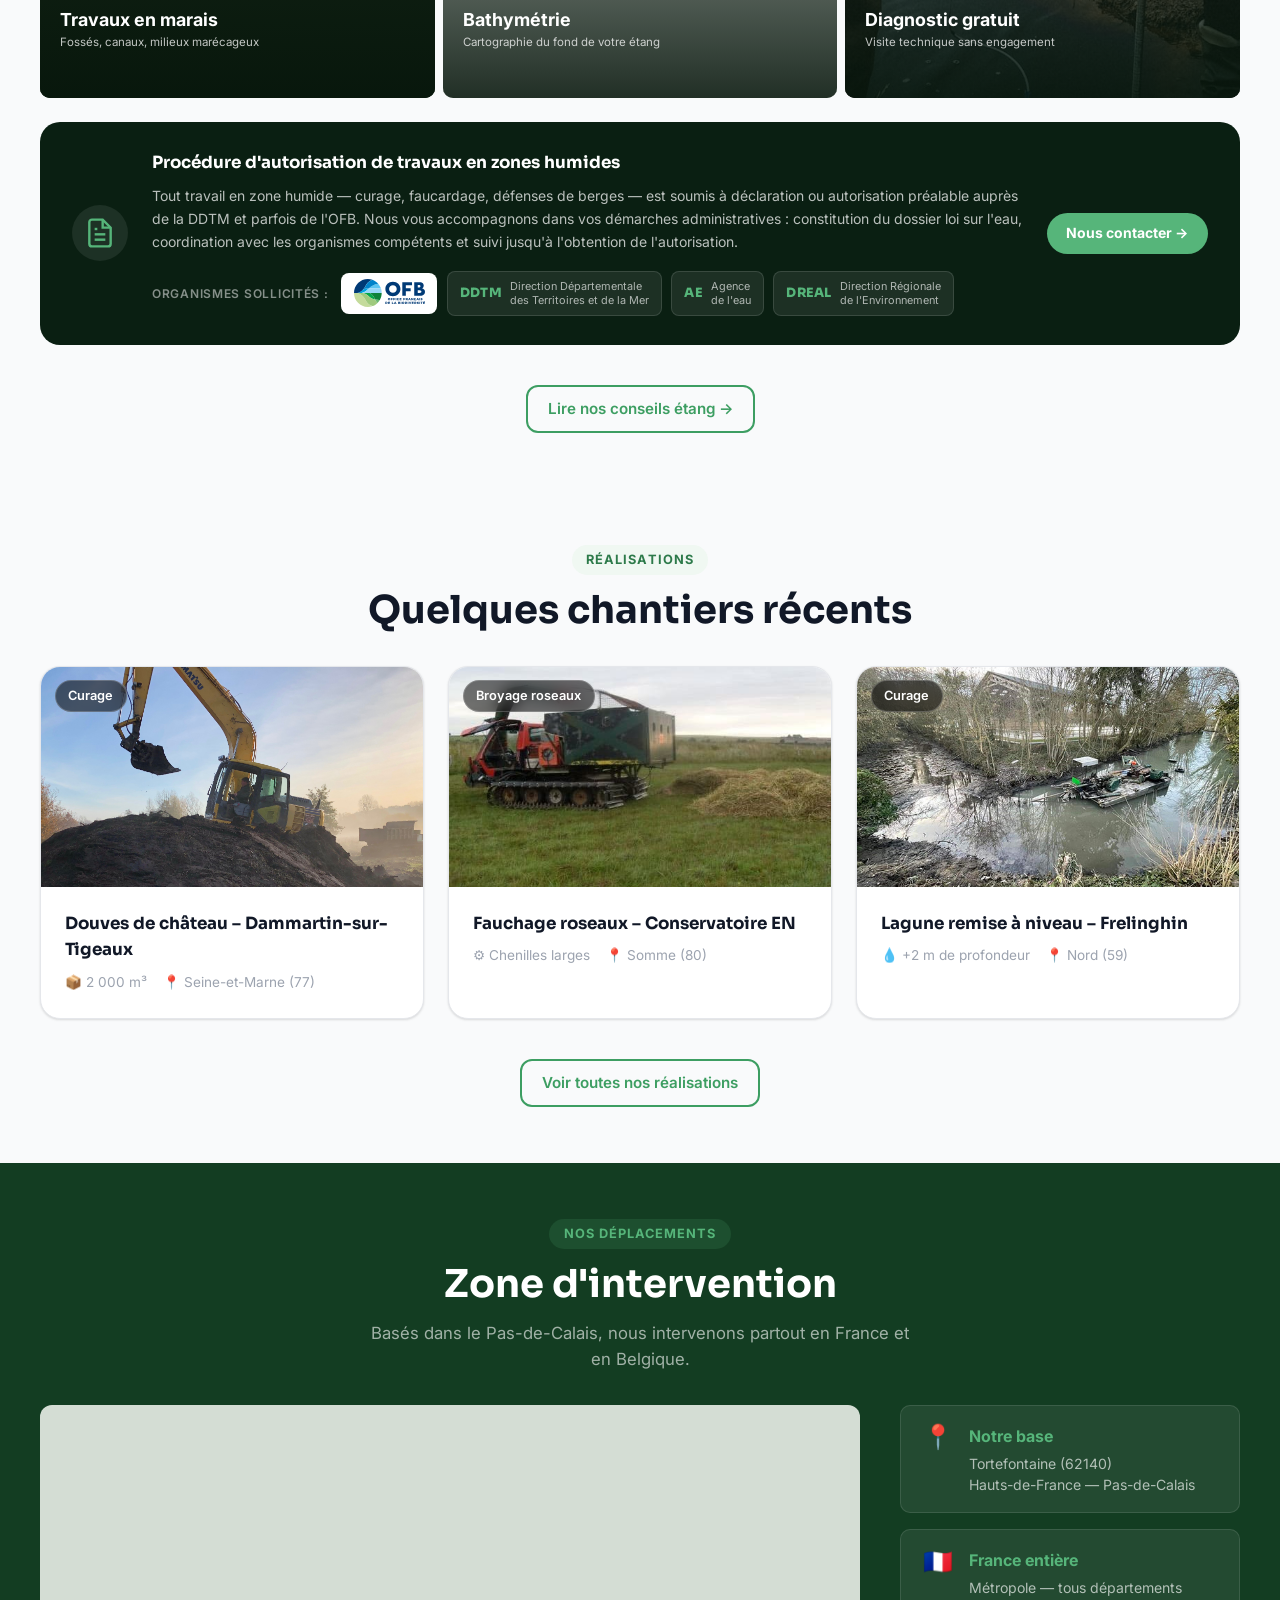
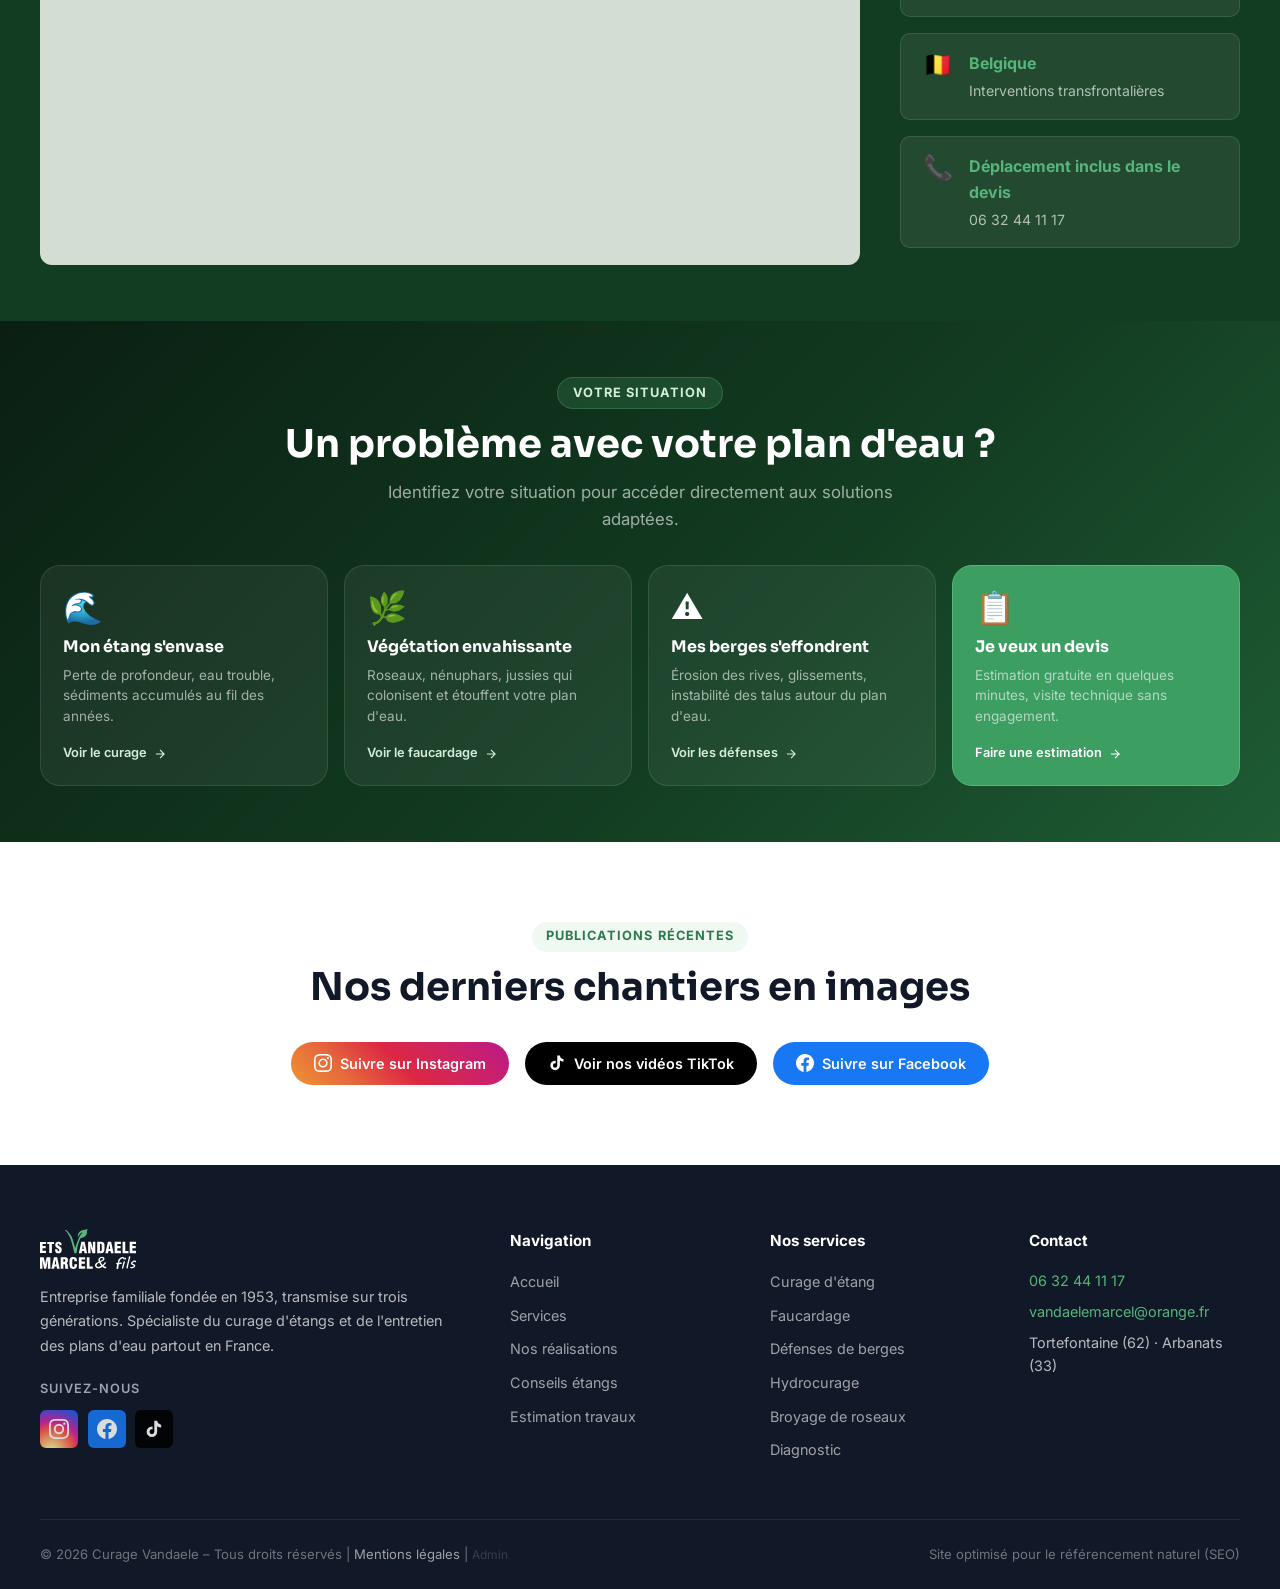
==== commit f660ba87: "Site : suppression du formulaire de contact, passage par l'estimation Le formulaire « Nous contacter" ====
--- a/index.html
+++ b/index.html
@@ -659,76 +659,6 @@
 </section>
 
 <!-- ===== CONTACT ===== -->
-<section class="section" id="contact">
-  <div class="container">
-    <div class="contact-wrapper">
-      <div class="contact-info">
-        <span class="section-tag">Nous contacter</span>
-        <h2 class="section-title">Parlons de votre projet</h2>
-        <p>Que vous ayez un petit étang privé ou un grand plan d'eau à entretenir, contactez-nous pour un premier échange gratuit et sans engagement.</p>
-        <div class="contact-items">
-          <div class="contact-item">
-            <div class="contact-item-icon">📞</div>
-            <div>
-              <strong>Téléphone</strong>
-              <a href="tel:+33632441117">06 32 44 11 17</a>
-            </div>
-          </div>
-          <div class="contact-item">
-            <div class="contact-item-icon">✉️</div>
-            <div>
-              <strong>Email</strong>
-              <a href="mailto:vandaelemarcel@orange.fr">vandaelemarcel@orange.fr</a>
-            </div>
-          </div>
-          <div class="contact-item">
-            <div class="contact-item-icon">📍</div>
-            <div>
-              <strong>Agence Nord</strong>
-              <span>136 Rue de Dommartin, 62140 Tortefontaine</span>
-            </div>
-          </div>
-          <div class="contact-item">
-            <div class="contact-item-icon">📍</div>
-            <div>
-              <strong>Agence Sud-Ouest</strong>
-              <span>33640 Arbanats (Gironde)</span>
-            </div>
-          </div>
-        </div>
-      </div>
-      <form class="contact-form" id="contact-form" action="https://api.web3forms.com/submit" method="post" novalidate>
-        <input type="hidden" name="access_key" value="d6047275-07ab-4b26-8be7-3b39b661f43b" />
-        <input type="hidden" name="subject" value="contact@curagevandaele.fr" />
-        <input type="hidden" name="from_name" value="Site Curage Vandaele" />
-        <input type="hidden" name="redirect" value="false" />
-        <input type="hidden" name="_autoresponse" value="false" />
-        <div class="form-group">
-          <label for="nom">Nom complet *</label>
-          <input type="text" id="nom" name="nom" required placeholder="Jean Dupont" />
-        </div>
-        <div class="form-row">
-          <div class="form-group">
-            <label for="email">Email *</label>
-            <input type="email" id="email" name="email" required placeholder="jean@exemple.fr" />
-          </div>
-          <div class="form-group">
-            <label for="tel">Téléphone</label>
-            <input type="tel" id="tel" name="tel" placeholder="06 XX XX XX XX" />
-          </div>
-        </div>
-        <div class="form-group">
-          <label for="message">Votre message *</label>
-          <textarea id="message" name="message" rows="4" required placeholder="Décrivez votre projet ou posez vos questions…"></textarea>
-        </div>
-        <button type="submit" class="btn btn-primary btn-lg btn-full">
-          Envoyer le message
-          <svg width="20" height="20" viewBox="0 0 24 24" fill="none" stroke="currentColor" stroke-width="2"><path d="M22 2L11 13M22 2l-7 20-4-9-9-4 20-7z"/></svg>
-        </button>
-      </form>
-    </div>
-  </div>
-</section>
 
 <!-- ===== FOOTER ===== -->
 <footer class="site-footer">
@@ -896,6 +826,7 @@
   });
 </script>
 <script src="js/main.js"></script>
+<script src="js/stats.js" defer></script>
 </body>
 </html>
 
